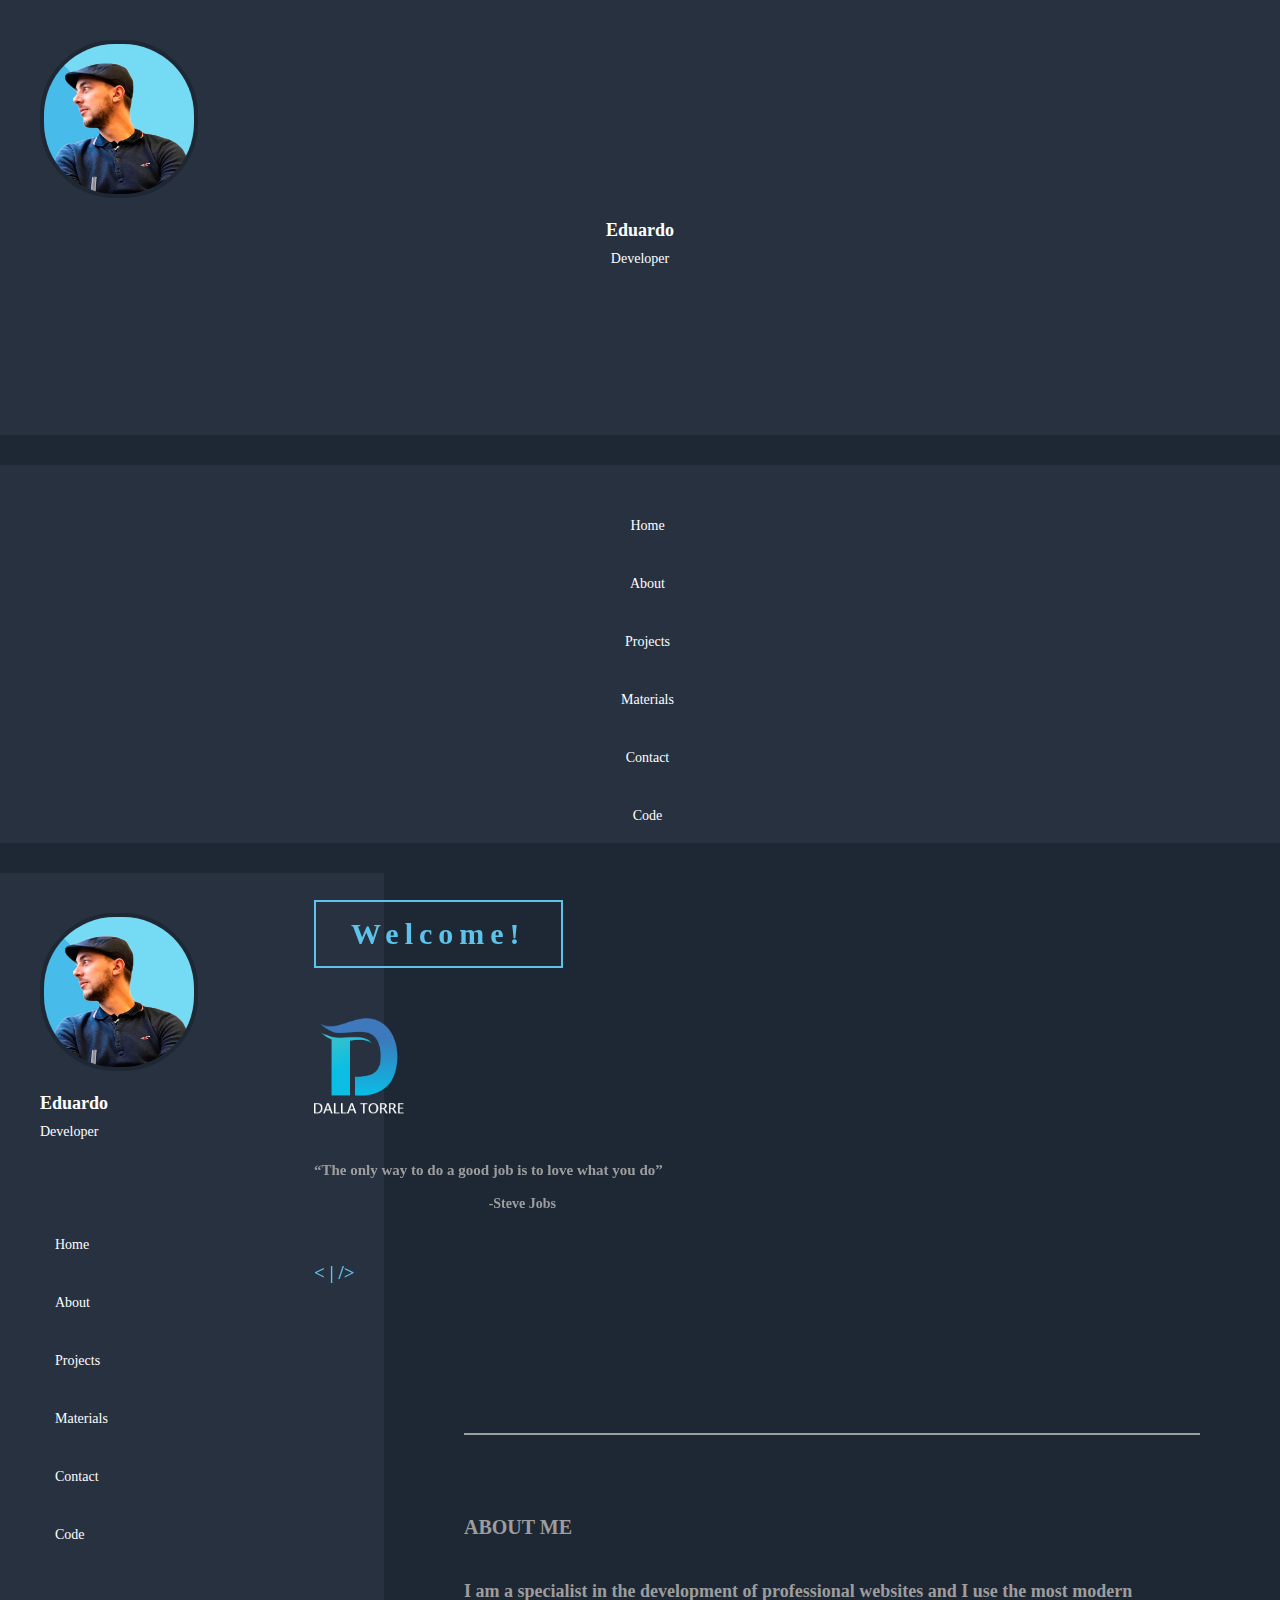
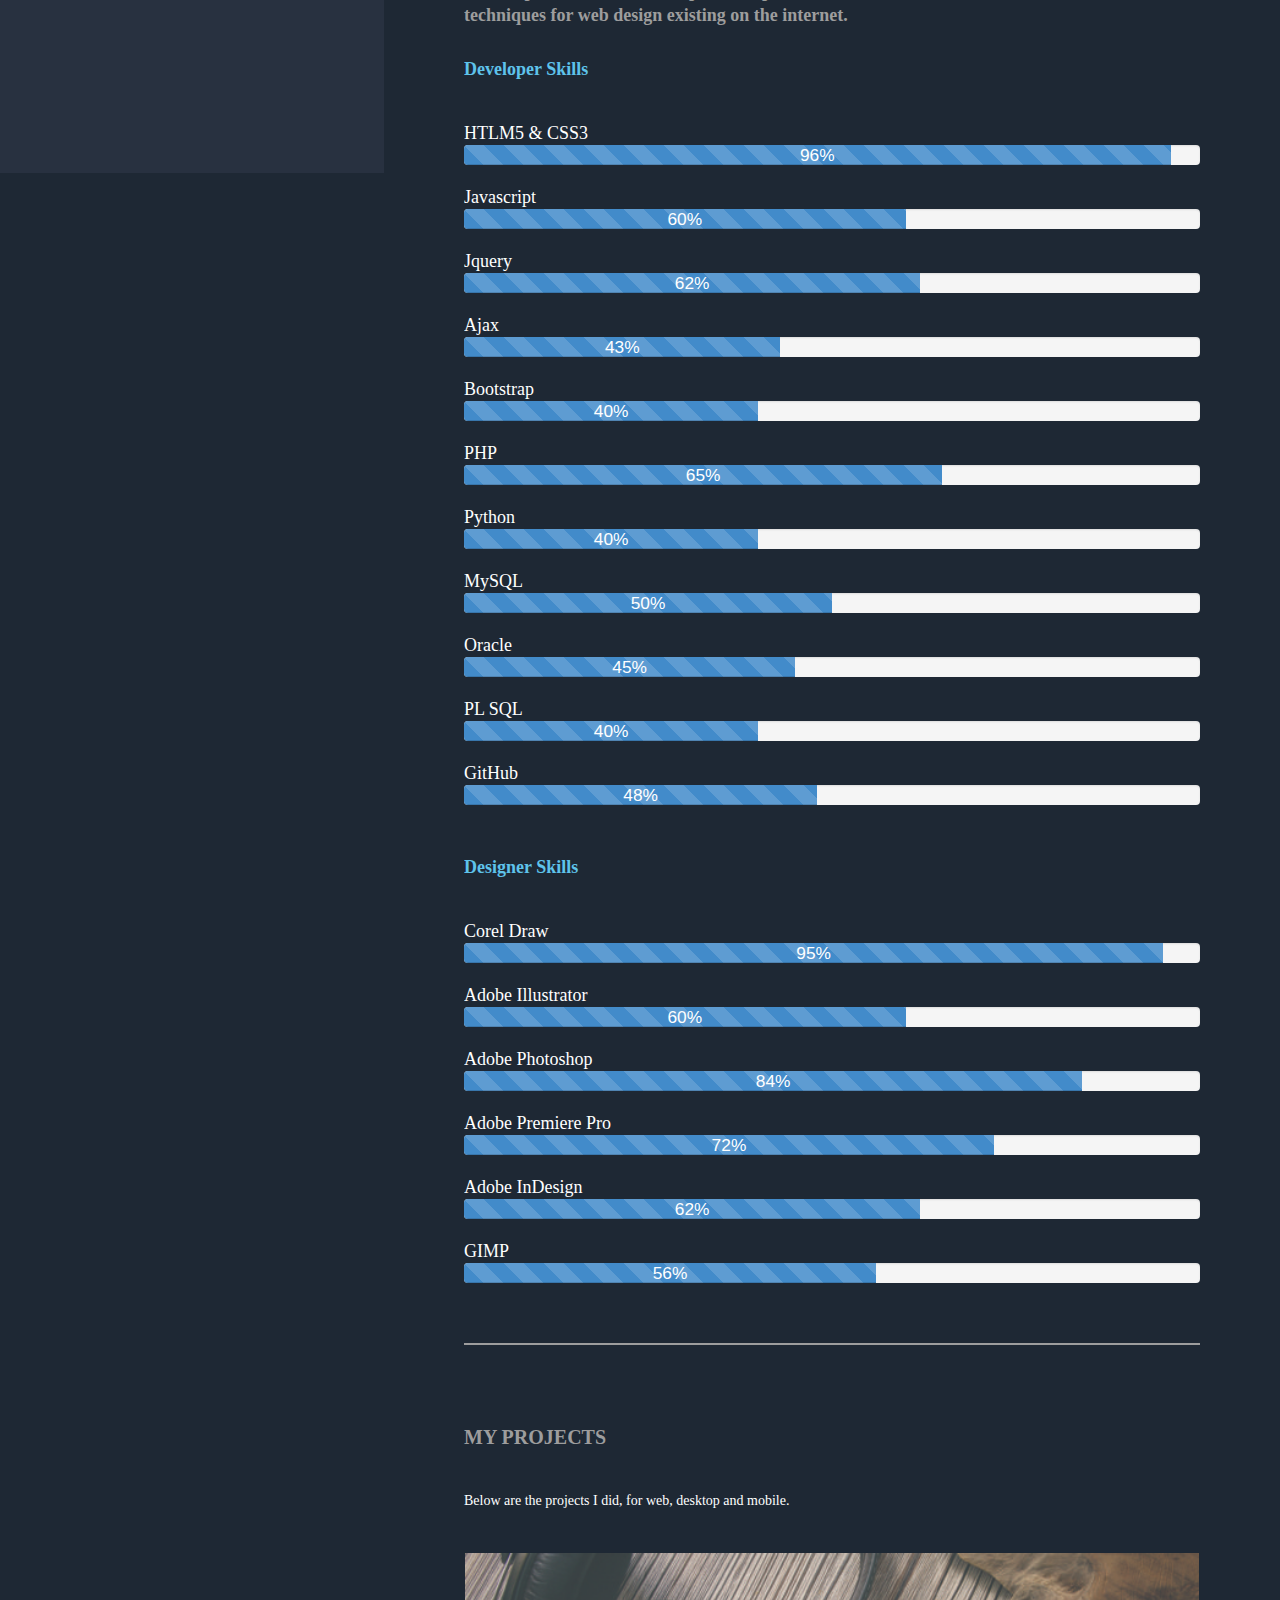
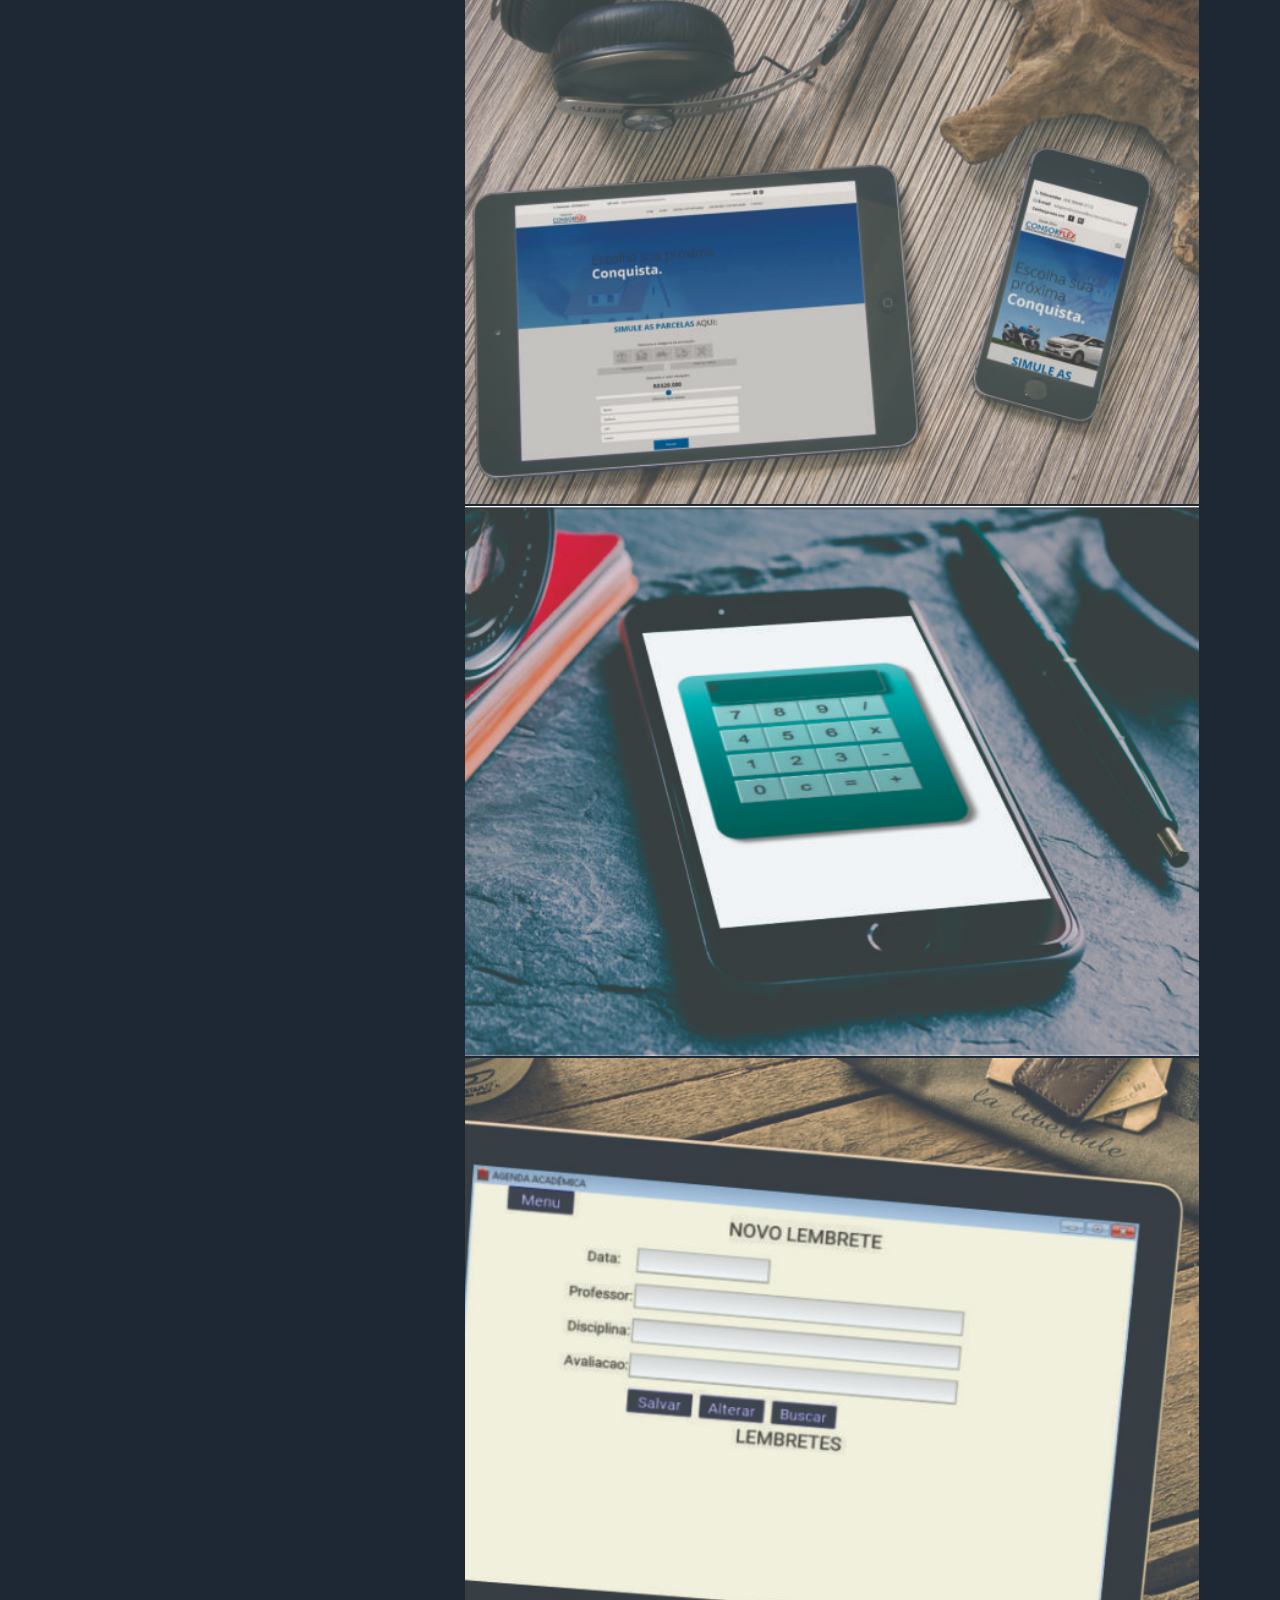
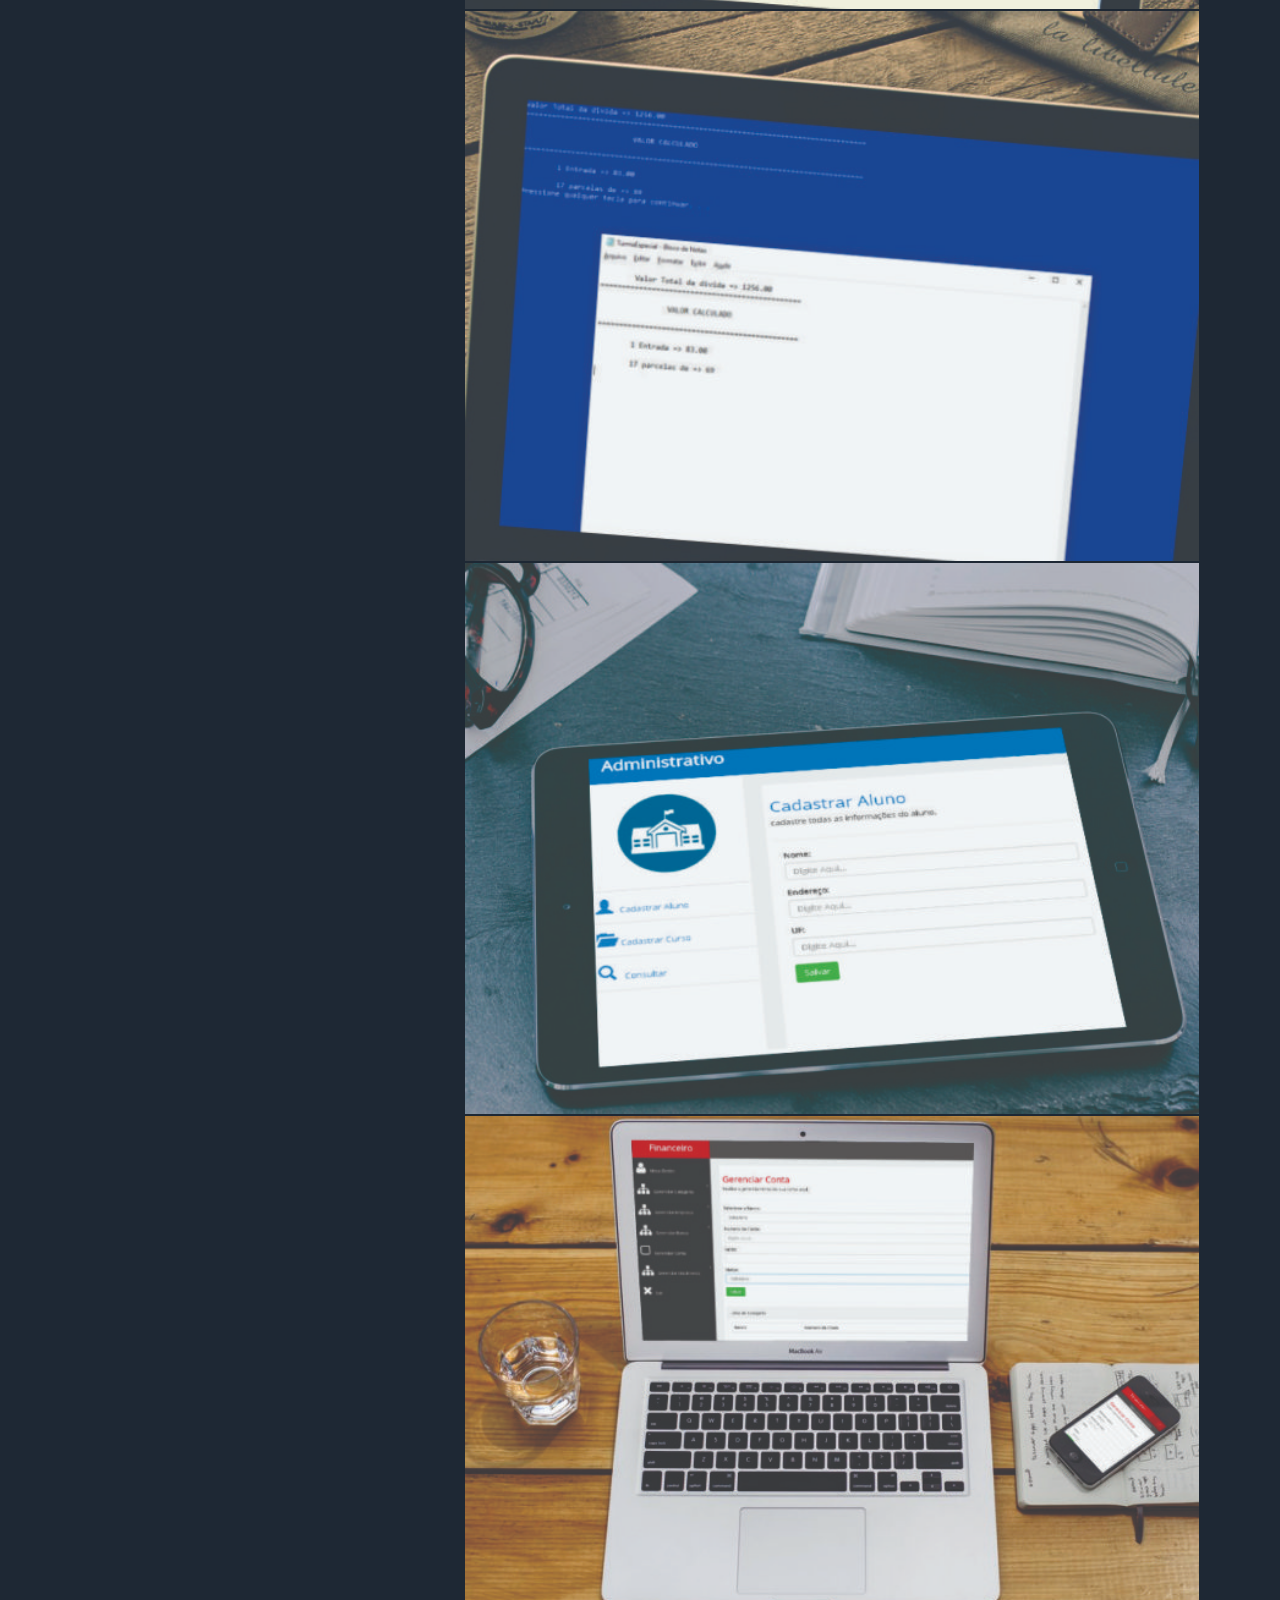
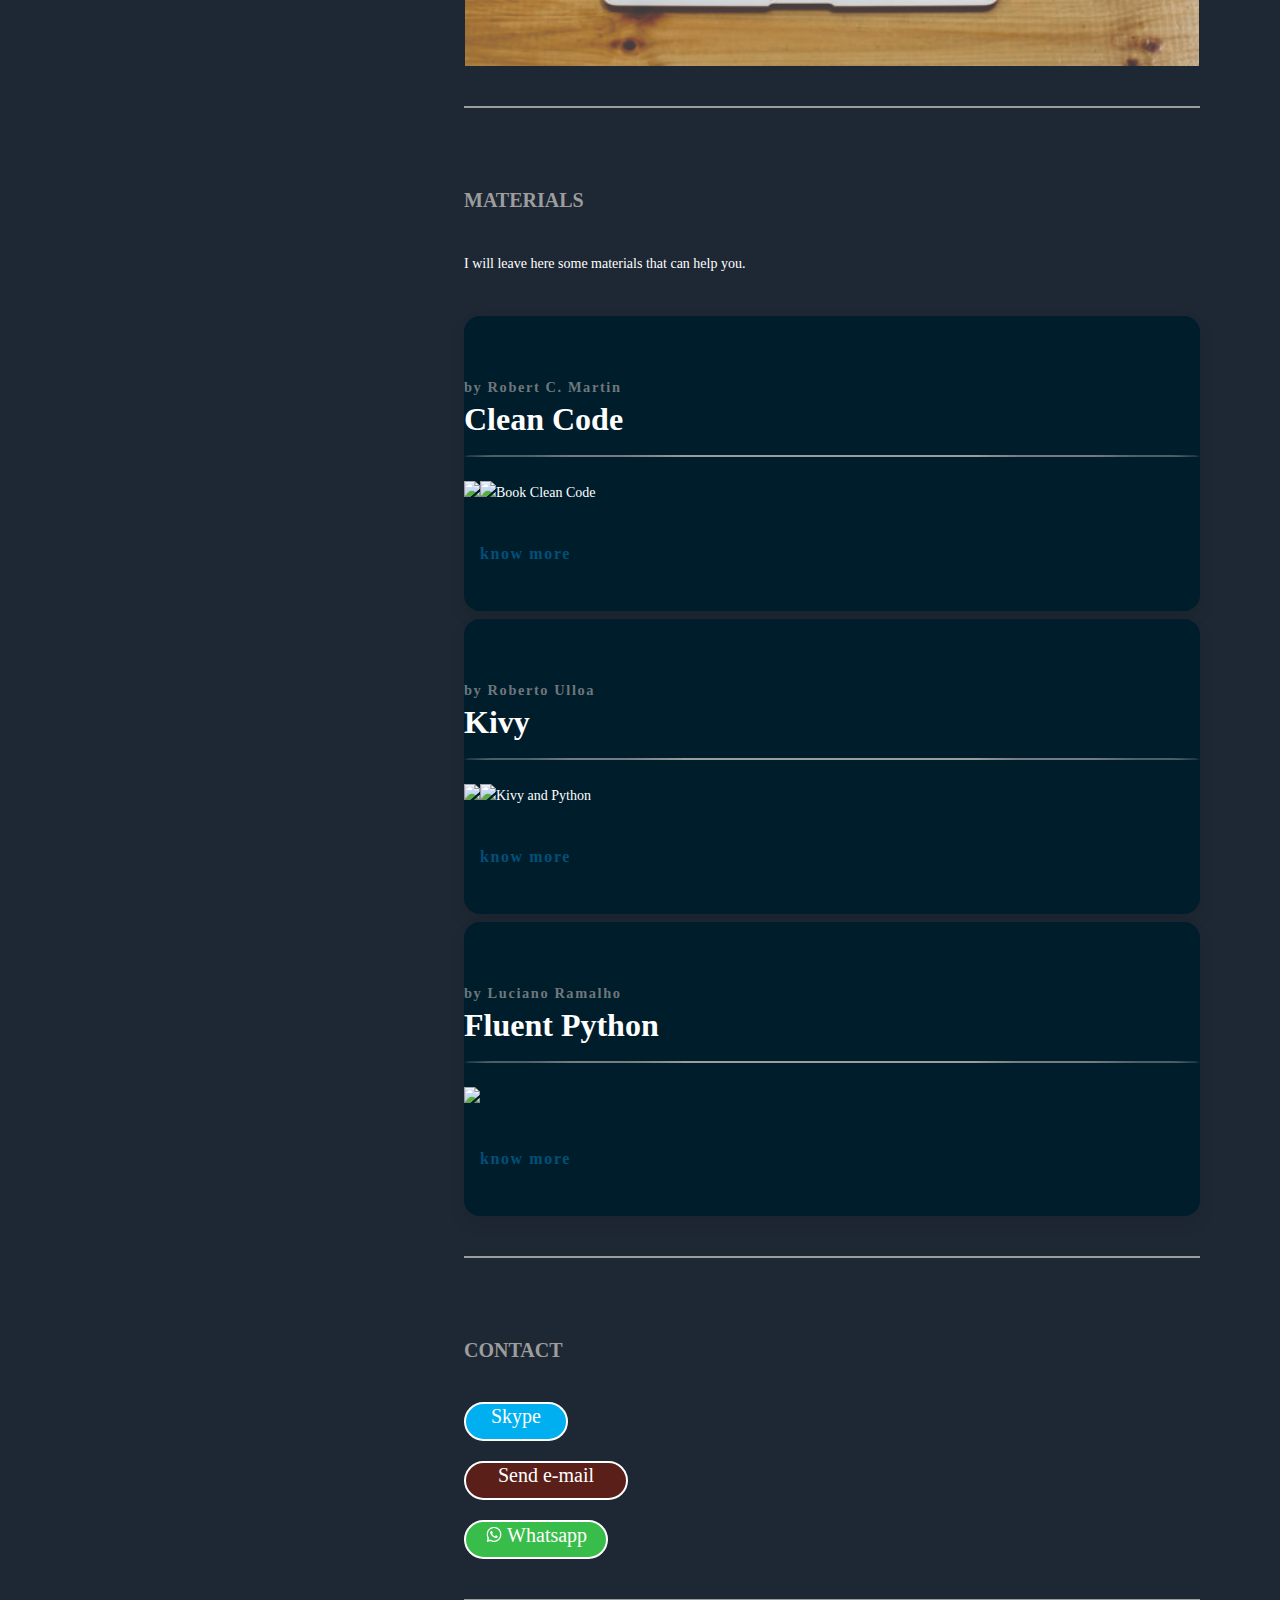
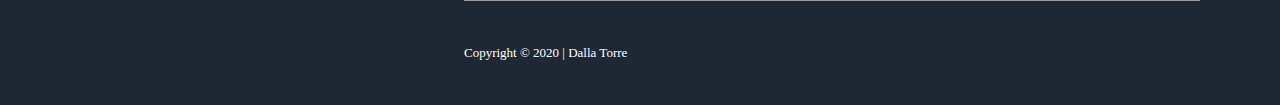
==== index.html @ 55cc5c8b "update" ====
<!DOCTYPE html><!--[if lt IE 7]> <html class="no-js lt-ie9 lt-ie8 lt-ie7"> <![endif]--><!--[if IE 7]> <html class="no-js lt-ie9 lt-ie8"> <![endif]--><!--[if IE 8]> <html class="no-js lt-ie9"> <![endif]--><!--[if gt IE 8]><!--><html class="no-js"><!--<![endif]--><head> <meta charset="utf-8"> <meta http-equiv="X-UA-Compatible" content="IE=edge"> <title>Dalla Torre</title> <link rel="shortcut icon" href="img/favicon.png"> <!-- IOS SUPPORT --> <link rel="apple-touch-icon" sizes="180x180" href="img/favicon.png"> <meta name="apple-mobile-web-app-status-bar" content="#ffffff"> <link rel="manifest" href="/manifest.json"> <meta name="description" content=""> <meta name="viewport" content="width=device-width, initial-scale=1"> <link rel="stylesheet" href="css/normalize.css"> <link rel="stylesheet" href="css/font-awesome.css"> <link rel="stylesheet" href="css/bootstrap.min.css"> <link rel="stylesheet" href="css/body-style.css"> <link rel="stylesheet" href="css/books.css"> <script src="js/vendor/modernizr-2.6.2.min.js"></script> <!-- Start Global site tag (gtag.js) - Google Analytics --> <script async src="https://www.googletagmanager.com/gtag/js?id=UA-165823340-1"></script> <script> window.dataLayer = window.dataLayer || []; function gtag() { dataLayer.push(arguments); } gtag('js', new Date()); gtag('config', 'UA-165823340-1'); </script> <!-- End- Google Analytics --> <!-- Load Facebook SDK for JavaScript --> <div id="fb-root"></div> <script> window.fbAsyncInit = function () { FB.init({ xfbml: true, version: 'v6.0' }); }; (function (d, s, id) { var js, fjs = d.getElementsByTagName(s)[0]; if (d.getElementById(id)) return; js = d.createElement(s); js.id = id; js.src = 'https://connect.facebook.net/en_GB/sdk/xfbml.customerchat.js'; fjs.parentNode.insertBefore(js, fjs); }(document, 'script', 'facebook-jssdk'));</script> <!-- Your customer chat code --></head><body> <div class="responsive-header visible-xs visible-sm"> <div class="container"> <div class="row"> <div class="col-md-12"> <div class="top-section"> <div class="profile-image"> <img src="img/profile.jpg" alt="Eduardo Dalla Torre"> </div> <div class="profile-content"> <h3 class="profile-title">Eduardo</h3> <p class="profile-description">Developer</p> <!-- START FACEBOOK LIKE MOBILE --> <div id="fb-root"></div> <script async defer crossorigin="anonymous" src="https://connect.facebook.net/en_GB/sdk.js#xfbml=1&version=v6.0"></script> <div class="fb-like" data-href="https://eduardodallatorre.github.io/" data-width="" data-layout="button" data-action="like" data-size="small" data-share="true"></div> <!-- END FACEBOOK LIKE MOBILE --> </div> </div> <!-- START-ICONS --> <div class="social-icons"> <ul> <li><a href="https://www.instagram.com/eduardodallatorre.io" target="_blank"><i class="fa fa-instagram"></i></a></li> <li><a href="https://www.youtube.com/c/DallaTorre?sub_confirmation=1" target="_blank"><i class="fa fa-youtube"></i></a></li> <li><a href="https://github.com/eduardodallatorre" target="_blank"><i class="fa fa-github"></i></a></li> <li><a href="http://pph.me/dallatorre.io" target="_blank"><i class="fa fa-rocket"></i></a> </li> <li><a href="https://codepen.io/eduardodallatorre" target="_blank"><i class="fa fa-codepen"></i></a></li> </ul> </div> <!-- END-ICONS --> </div> </div> <a href="#" class="toggle-menu"><i class="fa fa-bars"></i></a> <div class="main-navigation responsive-menu"> <ul class="navigation"> <li><a href="#top"><i class="fa fa-home"></i>Home</a></li> <li><a href="#about"><i class="fa fa-user"></i>About</a></li> <li><a href="#projects"><i class="fa fa-paperclip"></i>Projects</a></li> <li><a href="#materials"><i class="fa fa-book"></i>Materials</a></li> <li><a href="#contact"><i class="fa fa-phone"></i>Contact</a></li> </ul> <ul> <li><a href="code.html"><i class="fa fa-terminal"></i>Code</a></li> </ul> </div> </div> </div> <!-- START SIDEBAR --> <div class="sidebar-menu hidden-xs hidden-sm"> <div class="top-section"> <div class="profile-image"> <img src="img/profile.jpg" alt="Eduardo Dalla Torre"> </div> <h3 class="profile-title">Eduardo</h3> <p class="profile-description">Developer</p> <!-- START FACEBOOK LIKE --> <div id="fb-root"></div> <script async defer crossorigin="anonymous" src="https://connect.facebook.net/en_GB/sdk.js#xfbml=1&version=v6.0"></script> <div class="fb-like" data-href="https://eduardodallatorre.github.io/" data-width="" data-layout="button" data-action="like" data-size="small" data-share="true"></div> <!-- END FACEBOOK LIKE --> </div> <!-- START MAIN.NAVIGATION --> <div class="main-navigation"> <ul class="navigation"> <li><a href="#top"><i class="fa fa-home"></i>Home</a></li> <li><a href="#about"><i class="fa fa-pencil"></i>About</a></li> <li><a href="#projects"><i class="fa fa-paperclip"></i>Projects</a></li> <li><a href="#materials"><i class="fa fa-book"></i>Materials</a></li> <li><a href="#contact"><i class="fa fa-phone"></i>Contact</a></li> </ul> <ul> <li><a href="code.html"><i class="fa fa-terminal"></i>Code</a></li> </ul> </div> <!-- END MAIN.NAVIGATION --> <!-- START SOCIAL-ICONS --> <div class="social-icons"> <ul> <li><a href="https://www.instagram.com/eduardodallatorre.io" target="_blank"><i class="fa fa-instagram"></i></a></li> <li><a href="https://fb.me/dallatorre.io" target="_blank"><i class="fa fa-facebook"></i></a></li> <li><a href="https://www.youtube.com/c/DallaTorre?sub_confirmation=1" target="_blank"><i class="fa fa-youtube"></i></a></li> <li><a href="https://github.com/eduardodallatorre" target="_blank"><i class="fa fa-github"></i></a></li> <li><a href="http://pph.me/dallatorre.io" target="_blank"><i class="fa fa-rocket"></i></a></li> <li><a href="https://codepen.io/eduardodallatorre" target="_blank"><i class="fa fa-codepen"></i></a> </li> </ul> </div> <!-- END SOCIAL-ICONS --> </div> <!-- START SLIDE MENU --> <div class="banner-bg" id="top"> <div class="banner-overlay"> <div class="welcome-text"> <div class="content-wrapper"> <h1>Welcome!</h1> <h2> <img src="img/logo.png" alt="logo" width="90px"></h2> <h3>“The only way to do a good job is to love what you do”</h3> <h6>-Steve Jobs<h6> <h5> <div class="content"> <span class="logo-tag">&lt;</span> <span id="tag-content"></span> <span class="text-cursor">|</span> <span class="logo-tag">/&gt;</span> </div> </h5> </div> </div> </div> </div> <!-- END SLIDE MENU --> <!-- MAIN CONTENT --> <div class="main-content"> <div class="fluid-container"> <div class="content-wrapper"> <hr> <!-- START ABOUT --> <div class="page-section" id="about"> <div class="row"> <div class="col-md-12"> <h4 class="widget-title">About me</h4> <div class="about-image"> <h4> <p>I am a specialist in the development of professional websites and I use the most modern techniques for web design existing on the internet.</p> </h4> <!-- <img src="img/8.jpg" alt="about me">--> <div class="col-md-6 col-xs-11 wow fadeInRight animated" data-wow-delay="0.9s" style="visibility: visible; animation-delay: 0.9s; animation-name: fadeInRight;"> <h2 class="widget-title">Developer Skills</h2> <span>HTLM5 &amp; CSS3 </span> <div class="progress progress-striped active"> <div class="progress-bar progress-bar-primary" role="progressbar" aria-valuenow="60" aria-valuemin="0" aria-valuemax="100" style="width: 96%;"><small>96%</small></div> </div> <span>Javascript </span> <div class="progress progress-striped active"> <div class="progress-bar progress-bar-primary" role="progressbar" aria-valuenow="60" aria-valuemin="0" aria-valuemax="100" style="width: 60%;"><small>60%</small></div> </div> <span>Jquery </span> <div class="progress progress-striped active"> <div class="progress-bar progress-bar-primary" role="progressbar" aria-valuenow="60" aria-valuemin="0" aria-valuemax="100" style="width: 62%;"><small>62%</small></div> </div> <span>Ajax </span> <div class="progress progress-striped active"> <div class="progress-bar progress-bar-primary" role="progressbar" aria-valuenow="60" aria-valuemin="0" aria-valuemax="100" style="width: 43%;"><small>43%</small></div> </div> <span>Bootstrap </span> <div class="progress progress-striped active"> <div class="progress-bar progress-bar-primary" role="progressbar" aria-valuenow="60" aria-valuemin="0" aria-valuemax="100" style="width: 40%;"><small>40%</small></div> </div> <span>PHP </span> <div class="progress progress-striped active"> <div class="progress-bar progress-bar-primary" role="progressbar" aria-valuenow="60" aria-valuemin="0" aria-valuemax="100" style="width: 65%;"><small>65%</small></div> </div> <span>Python </span> <div class="progress progress-striped active"> <div class="progress-bar progress-bar-primary" role="progressbar" aria-valuenow="60" aria-valuemin="0" aria-valuemax="100" style="width: 40%;"><small>40%</small></div> </div> <span>MySQL </span> <div class="progress progress-striped active"> <div class="progress-bar progress-bar-primary" role="progressbar" aria-valuenow="60" aria-valuemin="0" aria-valuemax="100" style="width: 50%;"><small>50%</small></div> </div> <span>Oracle </span> <div class="progress progress-striped active"> <div class="progress-bar progress-bar-primary" role="progressbar" aria-valuenow="60" aria-valuemin="0" aria-valuemax="100" style="width: 45%;"><small>45%</small></div> </div> <span>PL SQL </span> <div class="progress progress-striped active"> <div class="progress-bar progress-bar-primary" role="progressbar" aria-valuenow="60" aria-valuemin="0" aria-valuemax="100" style="width: 40%;"><small>40%</small></div> </div> <span>GitHub </span> <div class="progress progress-striped active"> <div class="progress-bar progress-bar-primary" role="progressbar" aria-valuenow="60" aria-valuemin="0" aria-valuemax="100" style="width: 48%;"><small>48%</small></div> </div> </div> <div class="col-md-6 col-xs-11 wow fadeInRight animated" data-wow-delay="0.9s" style="visibility: visible; animation-delay: 0.9s; animation-name: fadeInRight;"> <h2 class="widget-title">Designer Skills</h2> <span>Corel Draw </span> <div class="progress progress-striped active"> <div class="progress-bar progress-bar-primary" role="progressbar" aria-valuenow="80" aria-valuemin="0" aria-valuemax="100" style="width: 95%;"><small>95%</small></div> </div> <span>Adobe Illustrator </span> <div class="progress progress-striped active"> <div class="progress-bar progress-bar-primary" role="progressbar" aria-valuenow="80" aria-valuemin="0" aria-valuemax="100" style="width: 60%;"><small>60%</small></div> </div> <span>Adobe Photoshop </span> <div class="progress progress-striped active"> <div class="progress-bar progress-bar-primary" role="progressbar" aria-valuenow="80" aria-valuemin="0" aria-valuemax="100" style="width: 84%;"><small>84%</small></div> </div> <span>Adobe Premiere Pro </span> <div class="progress progress-striped active"> <div class="progress-bar progress-bar-primary" role="progressbar" aria-valuenow="80" aria-valuemin="0" aria-valuemax="100" style="width: 72%;"><small>72%</small></div> </div> <span>Adobe InDesign </span> <div class="progress progress-striped active"> <div class="progress-bar progress-bar-primary" role="progressbar" aria-valuenow="80" aria-valuemin="0" aria-valuemax="100" style="width: 62%;"><small>62%</small></div> </div> <span>GIMP </span> <div class="progress progress-striped active"> <div class="progress-bar progress-bar-primary" role="progressbar" aria-valuenow="80" aria-valuemin="0" aria-valuemax="100" style="width: 56%;"><small>56%</small></div> </div> </div> </div> <hr> </div> </div> <!-- END ABOUT --> </div> <!-- START PROJECTS --> <div class="page-section" id="projects"> <div class="row"> <div class="col-md-12"> <h4 class="widget-title">MY PROJECTS</h4> <p>Below are the projects I did, for web, desktop and mobile.</p> </div> </div> <div class="row projects-holder"> <div class="col-md-4 col-sm-6"> <div class="project-item"> <img src="img/1.jpg" alt="consorflex consorcios"> <div class="project-hover"> <div class="inside"> <h5><a href="http://www.consorflexconsorcios.com.br/index.php">Consorflex Consórcios</a></h5> <p> A Consorflex Consórcios is a partner company of the Embracon National Consortium, which is among the largest administrators in the country according to the Central Bank ranking.</p> </div> </div> </div> </div> <div class="col-md-4 col-sm-6"> <div class="project-item"> <img src="img/2.jpg" alt="Javascript Calculator"> <div class="project-hover"> <div class="inside"> <h5><a href="https://github.com/eduardodallatorre/WDEV-calculadora">Calculator</a> </h5> <p>Project carried out in college, with the objective of learning more about the Document Object Model (DOM) and the javascript language.</p> </div> </div> </div> </div> <div class="col-md-4 col-sm-6"> <div class="project-item"> <img src="img/3.jpg" alt=""> <div class="project-hover"> <div class="inside"> <h5><a href="https://github.com/eduardodallatorre/agenda_academica">Schedule Academic </a></h5> <p>Project using python with the kivy framework in order to learn more about object-oriented python and using data access object (DAO).</p> </div> </div> </div> </div> <div class="col-md-4 col-sm-6"> <div class="project-item"> <img src="img/4.jpg" alt=""> <div class="project-hover"> <div class="inside"> <h5><a href="https://github.com/eduardodallatorre/turmaEspecial">Special Class</a></h5> <p>Calculator made using the C language in order to meet a professional.</p> </div> </div> </div> </div> <div class="col-md-4 col-sm-6"> <div class="project-item"> <img src="img/5.jpg" alt=""> <div class="project-hover"> <div class="inside"> <h5><a href="https://github.com/eduardodallatorre/cadastro_aluno">Student Registration</a></h5> <p>Project carried out in college to learn more about object orientation with PHP and MySQLi.</p> </div> </div> </div> </div> <div class="col-md-4 col-sm-6"> <div class="project-item"> <img src="img/6.jpg" alt=""> <div class="project-hover"> <div class="inside"> <h5><a href="https://drive.google.com/file/d/1efkGdwaIUTgU19MVGzFUNPQSvGVs7kDV/view?usp=sharing">Personal Finance</a></h5> <p>Project developed at WMBarros school, using MVC without framework, html, css, javascript, jquery, oop, PHP and the database was MYSQL.</p> </div> </div> </div> </div> </div> </div> <!-- END PROJECTS --> <hr> <!-- START MATERIALS --> <div class="page-section" id="materials"> <div class="row"> <div class="col-md-12"> <h4 class="widget-title">MATERIALS</h4> <p>I will leave here some materials that can help you.</p> </div> </div> <div class="row projects-holder"> <section class="pricing"> <div class="container"> <div class="row"> <!-- BOOK ONE --> <div class="col-lg-4"> <div class="card mb-5 mb-lg-0"> <div class="card-body"> <h5 class="head-book card-title text-muted text-center">by Robert C. Martin</h5> <h6 class="card-price text-center">Clean Code</h6> <hr> <!-- START AMAZON --> <div class="text-center"> <img src="//ws-eu.amazon-adsystem.com/widgets/q?_encoding=UTF8&ASIN=B001GSTOAM&Format=_SL250_&ID=AsinImage&MarketPlace=GB&ServiceVersion=20070822&WS=1&tag=dallatorre-21"><img src="https://ir-uk.amazon-adsystem.com/e/ir?t=dallatorre-21&l=li3&o=2&a=B001GSTOAM" width="1" height="1" alt="Book Clean Code" style="border:none !important; margin:0px !important;" /> </div> <div class="container-fluid btn-book"> <div class="col-sm-12 text-center"> <a href="https://www.amazon.co.uk/Clean-Code-Handbook-Software-Craftsmanship-ebook/dp/B001GSTOAM/ref=as_li_ss_il?dchild=1&keywords=Clean+Code&qid=1587548674&s=books&sr=1-1&linkCode=li3&tag=dallatorre-21&linkId=4cb348ed5e77019da0742cf768a28a6b" target="_blank" class="btn btn-primary">know more</a> </div> </div> <!-- END AMAZON --> </div> </div> </div> <!-- END BOOK ONE --> <!-- START BOOK TWO --> <div class="col-lg-4"> <div class="card mb-5 mb-lg-0"> <div class="card-body"> <h5 class="head-book card-title text-muted text-center">by Roberto Ulloa </h5> <h6 class="card-price text-center">Kivy</h6> <hr> <!-- START AMAZON --> <div class="text-center"> <img src="//ws-eu.amazon-adsystem.com/widgets/q?_encoding=UTF8&ASIN=B00FF8OKPS&Format=_SL250_&ID=AsinImage&MarketPlace=GB&ServiceVersion=20070822&WS=1&tag=dallatorre-21"><img src="https://ir-uk.amazon-adsystem.com/e/ir?t=dallatorre-21&l=li3&o=2&a=B00FF8OKPS" width="1" height="1" alt="Kivy and Python" style="border:none !important; margin:0px !important;" /> </div> <div class="container-fluid btn-book"> <div class="col-sm-12 text-center"> <a href="https://www.amazon.co.uk/Kivy-Interactive-Applications-Roberto-Ulloa-ebook/dp/B00FF8OKPS/ref=as_li_ss_il?dchild=1&keywords=python+kivy&qid=1587548475&s=books&sr=1-6&linkCode=li3&tag=dallatorre-21&linkId=3b224f5732c68ddcdbcf58d95717e78f" target="_blank" class="btn btn-primary">know more</a> </div> </div> <!-- END AMAZON --> </div> </div> </div> <!-- END BOOK TWO --> <!-- START BOOK THREE --> <div class="col-lg-4"> <div class="card mb-5 mb-lg-0"> <div class="card-body"> <h5 class="head-book card-title text-muted text-center">by Luciano Ramalho</h5> <h6 class="card-price text-center">Fluent Python</h6> <hr> <!-- START AMAZON --> <div class="text-center"> <img src="//ws-eu.amazon-adsystem.com/widgets/q?_encoding=UTF8&ASIN=1491946008&Format=_SL250_&ID=AsinImage&MarketPlace=GB&ServiceVersion=20070822&WS=1&tag=dallatorre-21"><img src="https://ir-uk.amazon-adsystem.com/e/ir?t=dallatorre-21&l=li3&o=2&a=1491946008" width="1" height="1" alt="" style="border:none !important; margin:0px !important;" /> </div> <div class="container-fluid btn-book"> <div class="col-sm-12 text-center"> <a href="https://www.amazon.co.uk/gp/product/1491946008/ref=as_li_ss_il?ie=UTF8&linkCode=li3&tag=dallatorre-21&linkId=3e597873adc8fe49527358c26fda866b" target="_blank" class="btn btn-primary">know more</a> </div> </div> <!-- END AMAZON --> </div> </div> </div> <!-- END BOOK THREE --> </div> </div> </section> </div> </div> <!-- END MATERIALS --> <hr> <!-- START CONTACT --> <div class="page-section" id="contact"> <div class="row"> <div class="col-md-12"> <h4 class="widget-title">CONTACT</h4> <p></p> </div> </div> <div> <ul> <li class="skype"><a href="skype:eduardo.dallatorre.snows?call"><i class="fa fa-skype"></i> Skype</a></li> <li class="e_email"><a class="bt-email" target="_blank" href="mailto:eduardodallatorre.io@gmail.com.br"><i class="fa fa-envelope-o"></i> Send e-mail</a></li> <li class="whatsapp-icon"> <a target="_blank" href="https://wa.me/447549781396"><img height="20" src="img/whatsapp.png" alt="Whatsapp"> Whatsapp</a> </li> </ul> </div> <!-- start contact-form --> <!--<form action="#" method="post" class="contact-form"> <fieldset class="col-md-4 col-sm-6"> <input type="text" id="your-name" placeholder="Name..."> </fieldset> <fieldset class="col-md-4 col-sm-6"> <input type="email" id="email" placeholder="Email..."> </fieldset> <fieldset class="col-md-4 col-sm-12"> <input type="text" id="your-subject" placeholder="Phone..."> </fieldset> <fieldset class="col-md-12 col-sm-12"> <textarea name="message" id="message" cols="30" rows="6" placeholder="Mensage..."></textarea> </fieldset> <fieldset class="col-md-12 col-sm-12"> <input type="submit" class="button big default" value="Send"> </fieldset> </form>--> <!-- end contact-form --> </div> <hr> <div class="row" id="footer"> <div class="col-md-12 text-center"> <p class="copyright-text">Copyright &copy; 2020 | Dalla Torre</p> </div> </div> </div> </div> </div> <!-- END CONTACT --> <!-- START FACEBOOK CHATBOX --> <div class="fb-customerchat" attribution=setup_tool page_id="470357086447822" theme_color="#20cef5"> </div> <!-- END FACEBOOK CHATBOX --> <script src="js/jquery.js"></script> <script src="js/typed.js"></script> <script src="js/custom.js"></script> <script src="js/min/plugins.min.js"></script> <script src="js/min/main.min.js"></script></body></html>
---- css/body-style.css ----
/*scrollbar*/

::-webkit-scrollbar {
  width: 5px;
  height: 5px;
  -webkit-border-radius: 10px;
}

::-webkit-scrollbar-track-piece {
  background-color: #1E2834;
  -webkit-border-radius: 0px;
}

::-webkit-scrollbar-thumb:vertical {
  height: 5px;
  background-color: #22ACFF;
  -webkit-border-radius: 3px;
}

::-webkit-scrollbar-thumb:horizontal {
  width: 5px;
  background-color: #22ACFF;
  -webkit-border-radius: 3px;
}

/*selection*/

::selection {
  background: #00236B;
  color: #22ACFF; 
}

::-moz-selection {
  background: #00236B;
  color: #22ACFF; 
}

.text-cursor {
  opacity: 1;
  animation: cursor-flash 1.6s infinite;
}

@keyframes cursor-flash {
    49% {opacity: 1;}
    50% {opacity: 0;}
    99% {opacity: 0;}
    100% {opacity: 1;}
}

@font-face {
  font-family: 'robotolight';
  src: url("../fonts/Roboto-Light-webfont.eot");
  src: url("../fonts/Roboto-Light-webfont.eot?#iefix") format("embedded-opentype"), url("../fonts/Roboto-Light-webfont.woff") format("woff"), url("../fonts/Roboto-Light-webfont.ttf") format("truetype"), url("../fonts/Roboto-Light-webfont.svg#robotolight") format("svg");
  font-weight: normal;
  font-style: normal;
}
@font-face {
  font-family: 'robotoregular';
  src: url("../fonts/Roboto-Regular-webfont.eot");
  src: url("../fonts/Roboto-Regular-webfont.eot?#iefix") format("embedded-opentype"), url("../fonts/Roboto-Regular-webfont.woff") format("woff"), url("../fonts/Roboto-Regular-webfont.ttf") format("truetype"), url("../fonts/Roboto-Regular-webfont.svg#robotoregular") format("svg");
  font-weight: normal;
  font-style: normal;
}
@font-face {
  font-family: 'robotobold';
  src: url("../fonts/Roboto-Bold-webfont.eot");
  src: url("../fonts/Roboto-Bold-webfont.eot?#iefix") format("embedded-opentype"), url("../fonts/Roboto-Bold-webfont.woff") format("woff"), url("../fonts/Roboto-Bold-webfont.ttf") format("truetype"), url("../fonts/Roboto-Bold-webfont.svg#robotobold") format("svg");
  font-weight: normal;
  font-style: normal;
}
/*---------------------------------------------------------
 1. Reset
-------------------------------------------------------- */
html, body, div, span, applet, object, iframe, h1, h2, h3, h4, h5, h6, p, blockquote, pre, a, abbr, acronym, address, big, cite, code, del, dfn, em, img, ins, kbd, q, s, samp, small, strike, strong, sub, sup, tt, var, b, u, i, center, dl, dt, dd, ol, ul, li, fieldset, form, label, legend, table, caption, tbody, tfoot, thead, tr, th, td, article, aside, canvas, details, embed, figure, figcaption, footer, header, hgroup, menu, nav, output, ruby, section, summary, time, mark, audio, video {
  margin: 0;
  padding: 0;
  border: 0;
  font-size: 100%;
  vertical-align: baseline;
}

/* progress-bar */

small{
  font-size: 13pt;
  font-style: normal;
  font-family: 'Lucida Sans', 'Lucida Sans Regular', 'Lucida Grande', 'Lucida Sans Unicode', Verdana, sans-serif;
  font-weight: 500;
}

@-webkit-keyframes progress-bar-stripes {
  from {
    background-position: 40px 0;
  }
  to {
    background-position: 0 0;
  }
}
@-o-keyframes progress-bar-stripes {
  from {
    background-position: 40px 0;
  }
  to {
    background-position: 0 0;
  }
}
@keyframes progress-bar-stripes {
  from {
    background-position: 40px 0;
  }
  to {
    background-position: 0 0;
  }
}
.progress {
  height: 20px;
  margin-bottom: 20px;
  overflow: hidden;
  background-color: #f5f5f5;
  border-radius: 4px;
  -webkit-box-shadow: inset 0 1px 2px rgba(0, 0, 0, .1);
          box-shadow: inset 0 1px 2px rgba(0, 0, 0, .1);
}
.progress-bar {
  float: left;
  width: 0;
  height: 100%;
  font-size: 12px;
  line-height: 20px;
  color: #fff;
  text-align: center;
  background-color: #428bca;
  -webkit-box-shadow: inset 0 -1px 0 rgba(0, 0, 0, .15);
          box-shadow: inset 0 -1px 0 rgba(0, 0, 0, .15);
  -webkit-transition: width .6s ease;
       -o-transition: width .6s ease;
          transition: width .6s ease;
}
.progress-striped .progress-bar,
.progress-bar-striped {
  background-image: -webkit-linear-gradient(45deg, rgba(255, 255, 255, .15) 25%, transparent 25%, transparent 50%, rgba(255, 255, 255, .15) 50%, rgba(255, 255, 255, .15) 75%, transparent 75%, transparent);
  background-image:      -o-linear-gradient(45deg, rgba(255, 255, 255, .15) 25%, transparent 25%, transparent 50%, rgba(255, 255, 255, .15) 50%, rgba(255, 255, 255, .15) 75%, transparent 75%, transparent);
  background-image:         linear-gradient(45deg, rgba(255, 255, 255, .15) 25%, transparent 25%, transparent 50%, rgba(255, 255, 255, .15) 50%, rgba(255, 255, 255, .15) 75%, transparent 75%, transparent);
  -webkit-background-size: 40px 40px;
          background-size: 40px 40px;
}
.progress.active .progress-bar,
.progress-bar.active {
  -webkit-animation: progress-bar-stripes 2s linear infinite;
       -o-animation: progress-bar-stripes 2s linear infinite;
          animation: progress-bar-stripes 2s linear infinite;
}
.progress-bar-success {
  background-color: #5cb85c;
}
.progress-striped .progress-bar-success {
  background-image: -webkit-linear-gradient(45deg, rgba(255, 255, 255, .15) 25%, transparent 25%, transparent 50%, rgba(255, 255, 255, .15) 50%, rgba(255, 255, 255, .15) 75%, transparent 75%, transparent);
  background-image:      -o-linear-gradient(45deg, rgba(255, 255, 255, .15) 25%, transparent 25%, transparent 50%, rgba(255, 255, 255, .15) 50%, rgba(255, 255, 255, .15) 75%, transparent 75%, transparent);
  background-image:         linear-gradient(45deg, rgba(255, 255, 255, .15) 25%, transparent 25%, transparent 50%, rgba(255, 255, 255, .15) 50%, rgba(255, 255, 255, .15) 75%, transparent 75%, transparent);
}
.progress-bar-info {
  background-color: #5bc0de;
}
.progress-striped .progress-bar-info {
  background-image: -webkit-linear-gradient(45deg, rgba(255, 255, 255, .15) 25%, transparent 25%, transparent 50%, rgba(255, 255, 255, .15) 50%, rgba(255, 255, 255, .15) 75%, transparent 75%, transparent);
  background-image:      -o-linear-gradient(45deg, rgba(255, 255, 255, .15) 25%, transparent 25%, transparent 50%, rgba(255, 255, 255, .15) 50%, rgba(255, 255, 255, .15) 75%, transparent 75%, transparent);
  background-image:         linear-gradient(45deg, rgba(255, 255, 255, .15) 25%, transparent 25%, transparent 50%, rgba(255, 255, 255, .15) 50%, rgba(255, 255, 255, .15) 75%, transparent 75%, transparent);
}
.progress-bar-warning {
  background-color: #f0ad4e;
}
.progress-striped .progress-bar-warning {
  background-image: -webkit-linear-gradient(45deg, rgba(255, 255, 255, .15) 25%, transparent 25%, transparent 50%, rgba(255, 255, 255, .15) 50%, rgba(255, 255, 255, .15) 75%, transparent 75%, transparent);
  background-image:      -o-linear-gradient(45deg, rgba(255, 255, 255, .15) 25%, transparent 25%, transparent 50%, rgba(255, 255, 255, .15) 50%, rgba(255, 255, 255, .15) 75%, transparent 75%, transparent);
  background-image:         linear-gradient(45deg, rgba(255, 255, 255, .15) 25%, transparent 25%, transparent 50%, rgba(255, 255, 255, .15) 50%, rgba(255, 255, 255, .15) 75%, transparent 75%, transparent);
}
.progress-bar-danger {
  background-color: #d9534f;
}
.progress-striped .progress-bar-danger {
  background-image: -webkit-linear-gradient(45deg, rgba(255, 255, 255, .15) 25%, transparent 25%, transparent 50%, rgba(255, 255, 255, .15) 50%, rgba(255, 255, 255, .15) 75%, transparent 75%, transparent);
  background-image:      -o-linear-gradient(45deg, rgba(255, 255, 255, .15) 25%, transparent 25%, transparent 50%, rgba(255, 255, 255, .15) 50%, rgba(255, 255, 255, .15) 75%, transparent 75%, transparent);
  background-image:         linear-gradient(45deg, rgba(255, 255, 255, .15) 25%, transparent 25%, transparent 50%, rgba(255, 255, 255, .15) 50%, rgba(255, 255, 255, .15) 75%, transparent 75%, transparent);
}

.blue {
	color: #06C;
}

.green {
	color: #090;
}

main {
  display: block;
}

body {
  line-height: 1;
}

ol,
ul {
  list-style: none;
}

blockquote,
q {
  quotes: none;
}

blockquote:before,
blockquote:after {
  content: '';
  content: none;
}

table {
  border-collapse: collapse;
  border-spacing: 0;
}

html {
  font-size: 100%;
  -webkit-text-size-adjust: 100%;
  -ms-text-size-adjust: 100%;
}

a:focus {
  outline: none;
}

article,
aside,
details,
figcaption,
figure,
footer,
header,
hgroup,
nav,
section {
  display: block;
}

audio,
canvas,
video {
  display: inline-block;
  *display: inline;
  *zoom: 1;
}

audio:not([controls]) {
  display: none;
}

sub,
sup {
  line-height: 0;
  position: relative;
  vertical-align: baseline;
}

sup {
  top: -.5em;
}

sub {
  bottom: -.25em;
}

img {
  border: 0;
  -ms-interpolation-mode: bicubic;
}

button,
input,
select,
textarea {
  font-size: 100%;
  margin: 0;
  vertical-align: baseline;
  *vertical-align: middle;
}

button,
input {
  line-height: normal;
  *overflow: visible;
}

button::-moz-focus-inner,
input::-moz-focus-inner {
  border: 0;
  padding: 0;
}

button,
input[type="button"],
input[type="reset"],
input[type="submit"] {
  cursor: pointer;
  -webkit-appearance: button;
}

input[type="search"] {
  -webkit-appearance: textfield;
}

input[type="search"]:-webkit-search-decoration {
  -webkit-appearance: none;
}

textarea {
  overflow: auto;
  vertical-align: top;
}

/*---------------------------------------------------------
 2. Basic Style
-------------------------------------------------------- */
body {
  font-size: 14px;
  line-height: 24px;
  color: #ffffff;
  font-family: 'robotoregular';
  overflow-x: hidden;
  background-color: #1E2834;
}

a {
  color: #006699;
  -webkit-transition: all 150ms ease-in-out;
  -moz-transition: all 150ms ease-in-out;
  -ms-transition: all 150ms ease-in-out;
  -o-transition: all 150ms ease-in-out;
  transition: all 150ms ease-in-out;
  text-decoration: none !important;
}
a:hover {
  color: #9D9D9D;
}

h1, h2, h3, h4, h5 {
  color: #9D9D9D;
}

::-webkit-input-placeholder {
  color: #999999;
}

:-moz-placeholder {
  /* Firefox 18- */
  color: #999999;
}

::-moz-placeholder {
  /* Firefox 19+ */
  color: #999999;
}

:-ms-input-placeholder {
  color: #999999;
}

.main-content,
.banner-bg {
  float: right;
  width: 77%;
}
@media screen and (max-width: 1290px) {
  .main-content,
  .banner-bg {
    width: 70%;
  }
}
@media screen and (max-width: 992px) {
  .main-content,
  .banner-bg {
    width: 100%;
  }
}

.content-wrapper {
  padding: 0 80px;

}
@media screen and (max-width: 992px) {
  .content-wrapper {
    padding: 0 30px;
  }
}



h4.widget-title {
  font-size: 20px;
  font-family: 'robotobold';
  text-transform: uppercase;
  margin-bottom: 40px;
}

h2.widget-title {
  padding: 30px 0px 0px 0px;
  font-size: 18px;
  font-family: 'robotobold';
  margin-bottom: 40px;
  color: #5ec3eb;
}

hr {
  position: relative;
  outline: 0;
  border: 0;
  width: 100%;
  height: 2px;
  background: #9D9D9D;
  margin-top: 40px;
  margin-bottom: 0;
}

.page-section {
  padding-top: 80px;
}

/*---------------------------------------------------------
 3. Header
-------------------------------------------------------- */
.sidebar-menu {
  float: left;
  width: 23%;
  height: 100%;
  position: fixed;
  background: #283140;
  color: white;
  overflow-y: hidden;
}
@media screen and (max-width: 1290px) {
  .sidebar-menu {
    overflow-y: scroll;
    width: 30%;
  }
}

.top-section {
  padding: 40px;
}

.profile-image {
  width: 150px;
  height: 150px;
  border: 4px solid #1E2834;
  -webkit-border-radius: 75px;
  border-radius: 75px;
  overflow: hidden;
  margin-bottom: 20px;
}
.profile-image img {
  width: 100%;
}

h3.profile-title {
  margin-bottom: 5px;
  color: white;
  font-size: 18px;
  font-family: 'robotobold';
}

.main-navigation {
  margin: 30px 0;
}
.main-navigation li {
  display: block;
}
.main-navigation li a {
  padding: 15px 40px;
  display: block;
  color: white;
  font-size: 14px;
}
.main-navigation li a i {
  margin-right: 15px;
  font-size: 24px;
}
.main-navigation li a:hover {
  background: #1e283449;
}
.main-navigation li a.active {
  background: #1E2834;
}
.main-navigation li a.active:hover {
  background: #1E2834;
}

.social-icons {
  display: block;
  padding: 50px 40px;
}
.social-icons li {
  display: inline-block;
  margin-right: 20px;
}
.social-icons a {
  font-size: 28px;
  color: #ffffff;
}
.social-icons a:hover {
  color: #5ec3eb;
}

.social-contact {
  display: block;
  padding: 10px 0px;
}
.social-contact li {
  display: inline-block;
  margin-right: 20px;
}
.social-contact a {
  font-size: 28px;
  color: #ffffff;
}
.social-contact a:hover {
  color: #5ec3eb;
}

.skype{
  text-align: center;	
  font-size: 20px;
  width: 100px;
  height: 35px;
  color: #ffffff;
  background-color: #00AFF0;
  border: 2px solid;
  -webkit-border-radius: 80px;
  border-radius: 80px;
  overflow: hidden;
  margin-bottom: 20px;
}
.skype a{
	color: #ffffff;
}

.e_email{
  text-align: center;	
  font-size: 20px;
  width: 160px;
  height: 35px;
  color: #ffffff;
  background-color: #5A1F19;
  border: 2px solid;
  -webkit-border-radius: 80px;
  border-radius: 80px;
  overflow: hidden;
  margin-bottom: 20px;
}
.e_email a{
	color: #ffffff;
}

.codepen{
  text-align: center;	
  font-size: 20px;
  width: 140px;
  height: 35px;
  color: #ffffff;
  background-color: #2c303a;
  border: 2px solid;
  -webkit-border-radius: 80px;
  border-radius: 80px;
  overflow: hidden;
  margin-bottom: 20px;
}

.codepen a{
	color: #ffffff;
}

.messenger{
  text-align: center;	
  font-size: 20px;
  width: 140px;
  height: 35px;
  color: #ffffff;
  background-color: #007CFF;
  border: 2px solid;
  -webkit-border-radius: 80px;
  border-radius: 80px;
  overflow: hidden;
  margin-bottom: 20px;
}
.messenger a{
	color: #ffffff;
}

.whatsapp-icon{
  text-align: center;	
  font-size: 20px;
  width: 140px;
  height: 35px;
  color: #ffffff;
  background-color: #38BD4A;
  border: 2px solid;
  -webkit-border-radius: 80px;
  border-radius: 80px;
  overflow: hidden;
  margin-bottom: 20px;
}
.whatsapp-icon a{
	color: #ffffff;
}

.telegram{
  text-align: center;	
  font-size: 20px;
  width: 140px;
  height: 35px;
  color: #ffffff;
  background-color: #029AE5;
  border: 2px solid;
  -webkit-border-radius: 80px;
  border-radius: 80px;
  overflow: hidden;
  margin-bottom: 20px;
}
.telegram a{
	color: #ffffff;
}


.responsive-header {
  background: #283140;
  text-align: center;
}
@media screen and (max-width: 992px) {
  .responsive-header .main-navigation {
    margin-top: 10px;
    display: none;
  }
}
@media screen and (max-width: 992px) {
  .responsive-header p {
    color: white;
  }
}
@media screen and (max-width: 992px) {
  .responsive-header .profile-image {
    float: left;
    width: 100px;
    height: 100px;
    -webkit-border-radius: 50px;
    border-radius: 50px;
    overflow: hidden;
    margin-right: 30px;
  }
  .responsive-header .profile-content {
    text-align: left;
    margin-top: 30px;
    overflow: hidden;
  }
}

@media screen and (max-width: 992px) {
  .top-section {
    padding-bottom: 0;
  }
}

@media screen and (max-width: 992px) {
  .main-navigation a {
    padding: 10px;
  }
  .main-navigation a.active {
    background: #283140 !important;
  }
  .main-navigation a:hover {
    background: #283140 !important;
  }
}

.toggle-menu {
  display: block;
  padding: 15px;
  margin: 0px 0px 20px 0px;
  background: #1E2834;
  color: white;
  font-size: 18px;
}
.toggle-menu:hover {
  color: white;
}

/*---------------------------------------------------------
 4. Main Content
-------------------------------------------------------- */
/*------ banner ------ */
.banner-bg {
  padding: 260px 80px;
  position: relative;
  background: url("../img/7.png");
  background-repeat: no-repeat;
  background-position: center;
  background-size: cover;
  z-index: 2;
}

.banner-overlay {
  position: absolute;
  width: 100%;
  height: 100%;
  top: 0;
  left: 0;
  z-index: 3;
}

.welcome-text {
  position: relative;
  z-index: 4;
}
.welcome-text h2 {
  margin: 40px 10px 10px 10px;
  font-size: 25px;
  font-family: 'robotobold';
  color: white;
  margin-bottom: 30px;
}

.welcome-text h5 {
  width: 80%;	
  font-size: 19px;
  color: #5ec3eb;
  margin: 45px 10px 10px 10px;
  
}

.welcome-text h3 {
  width: 80%; 
  font-size: 15px;
  color: #9D9D9D;
  margin: 40px 10px 10px 10px;
}


.welcome-text h6{
  width: 27%; 
  font-size: 14px;
  color: #9D9D9D;
  margin: 10px;
  text-align: right;
  font-family: 'Times New Roman';
}


.welcome-text h1{
	font-size: 30px;
	border: 2px solid #5ec3eb;
	font-family: 'robotobold';
	color: #5ec3eb;
  display: inline-block;
	letter-spacing: 6px;
	padding: 20px 35px;
	margin: 27px 10px 10px 10px;

}

/*------ about us ------ */
.about-image {
  width: 100%;
  overflow: hidden;
  margin-bottom: 40px;
  font-size: 18px;
}
.about-image img {
  width: 100%;
  display: block;
}

/*------ projects ------ */
.projects-holder {
  margin-right: 0;
  margin-left: 0;
  margin-top: 40px;
}
.projects-holder .col-md-4,
.projects-holder .col-md-4 {
  padding-right: 1px;
  padding-left: 1px;
}

.project-item {
  width: 100%;
  margin-bottom: 2px;
  overflow: hidden;
  position: relative;
}
.project-item img {
  width: 100%;
  display: block;
}
.project-item:hover .project-hover {
  top: 0;
  opacity: 1;
  visibility: visible;
}

.project-hover {
  position: absolute;
  width: 100%;
  height: 100%;
  top: 40px;
  left: 0;
  background: #1e2834eb;
  opacity: 0;
  visibility: 0;
  -webkit-transition: all 200ms linear;
  -moz-transition: all 200ms linear;
  -ms-transition: all 200ms linear;
  -o-transition: all 200ms linear;
  transition: all 200ms linear;
}
.project-hover .inside {
  position: absolute;
  width: 100%;
  left: 0;
  bottom: 0;
  padding: 30px;
}
.project-hover h5 {
  font-size: 16px;
  margin-bottom: 15px;
}
.project-hover h5 a {
  color: white;
}
.project-hover p {
  color: white;
  font-size: 13px;
  line-height: 20px;
}

/*------ contact ------ */
.contact-form {
  margin-top: 40px;
}
.contact-form input, .contact-form textarea {
  width: 100%;
  outline: 0;
  border: 1px solid #aaaaaa;
  padding: 12px;
  color: #999999;
  margin-bottom: 30px;
}
.contact-form input:focus, .contact-form textarea:focus {
  outline: 0;
}
.contact-form .button {
  width: auto;
  background: #283140;
  color: white;
  text-transform: uppercase;
  border: 0;
}

/*---------------------------------------------------------
 5. Footer
-------------------------------------------------------- */
#footer p.copyright-text {
  margin: 40px 0;
  font-size: 13px;
}
#footer p.copyright-text a {
  color: #283140;
}
#footer p.copyright-text a:hover {
  color: #1E2834;
}
---- css/books.css ----
.pricing .card { background: #001d2c; border: none; border-radius: 1rem; transition: all 0.2s; box-shadow: 0 0.5rem 1rem 0 rgba(0, 0, 0, 0.1);}.pricing hr { border-radius: 50%; margin: 1.5rem 0;}.pricing .card-title { margin: 0.5rem 0; font-size: 0.9rem; letter-spacing: .1rem; font-weight: bold;}.pricing .card-price { font-size: 2rem; margin: 0;}.pricing .card-price .period { font-size: 0.8rem;}.pricing { margin-bottom: 1rem;}.pricing .text-muted { opacity: 0.7;}.pricing .btn { font-size: 12pt; width: 50%; border-radius: 5rem; letter-spacing: .1rem; font-weight: bold; padding: 1rem; opacity: 0.7; transition: all 0.3s;}.btn-book { margin-top: 5%; padding-bottom: 6%;}.head-book { padding-top: 8%;}/* Hover Effects on Card */@media (min-width: 992px) { .pricing .card:hover { margin-top: -.25rem; margin-bottom: .25rem; box-shadow: 0 0.5rem 1rem 0 rgba(255, 255, 255, 0.3); } .pricing .card:hover .btn { opacity: 1; }}
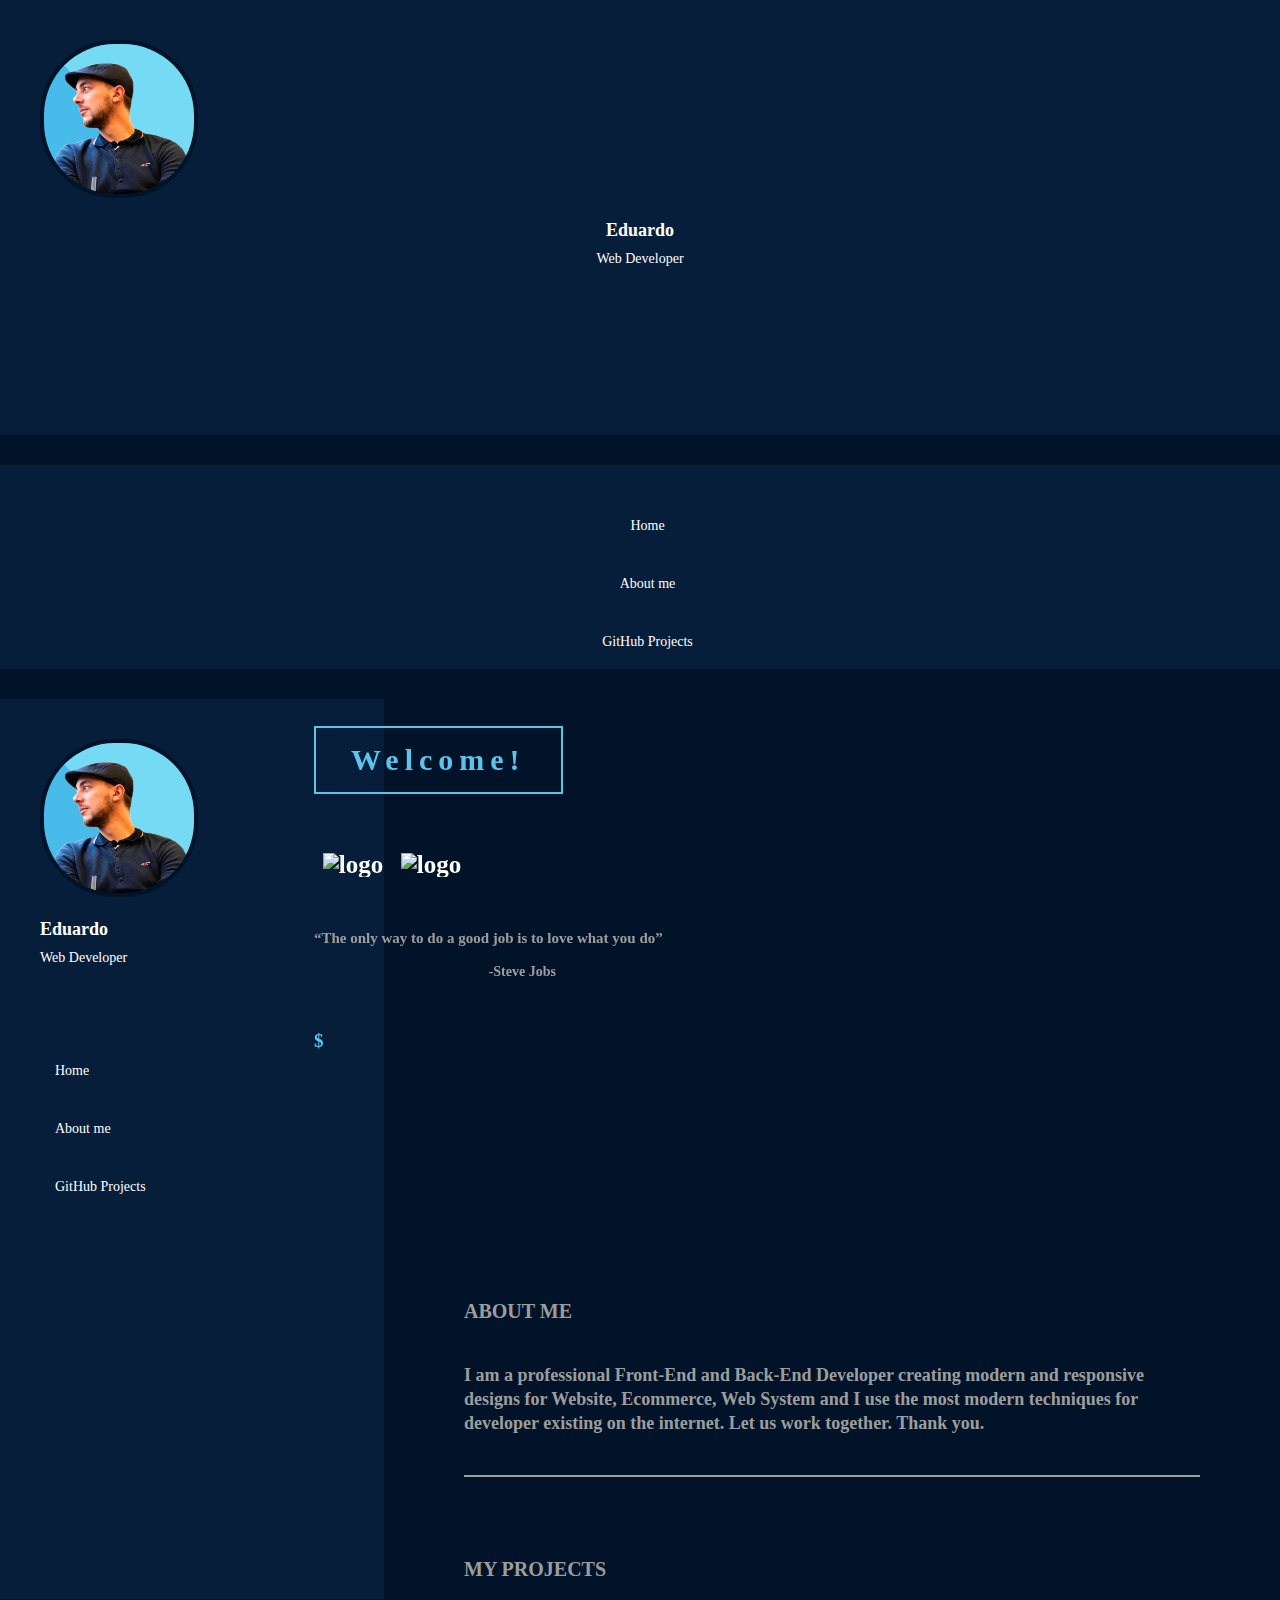
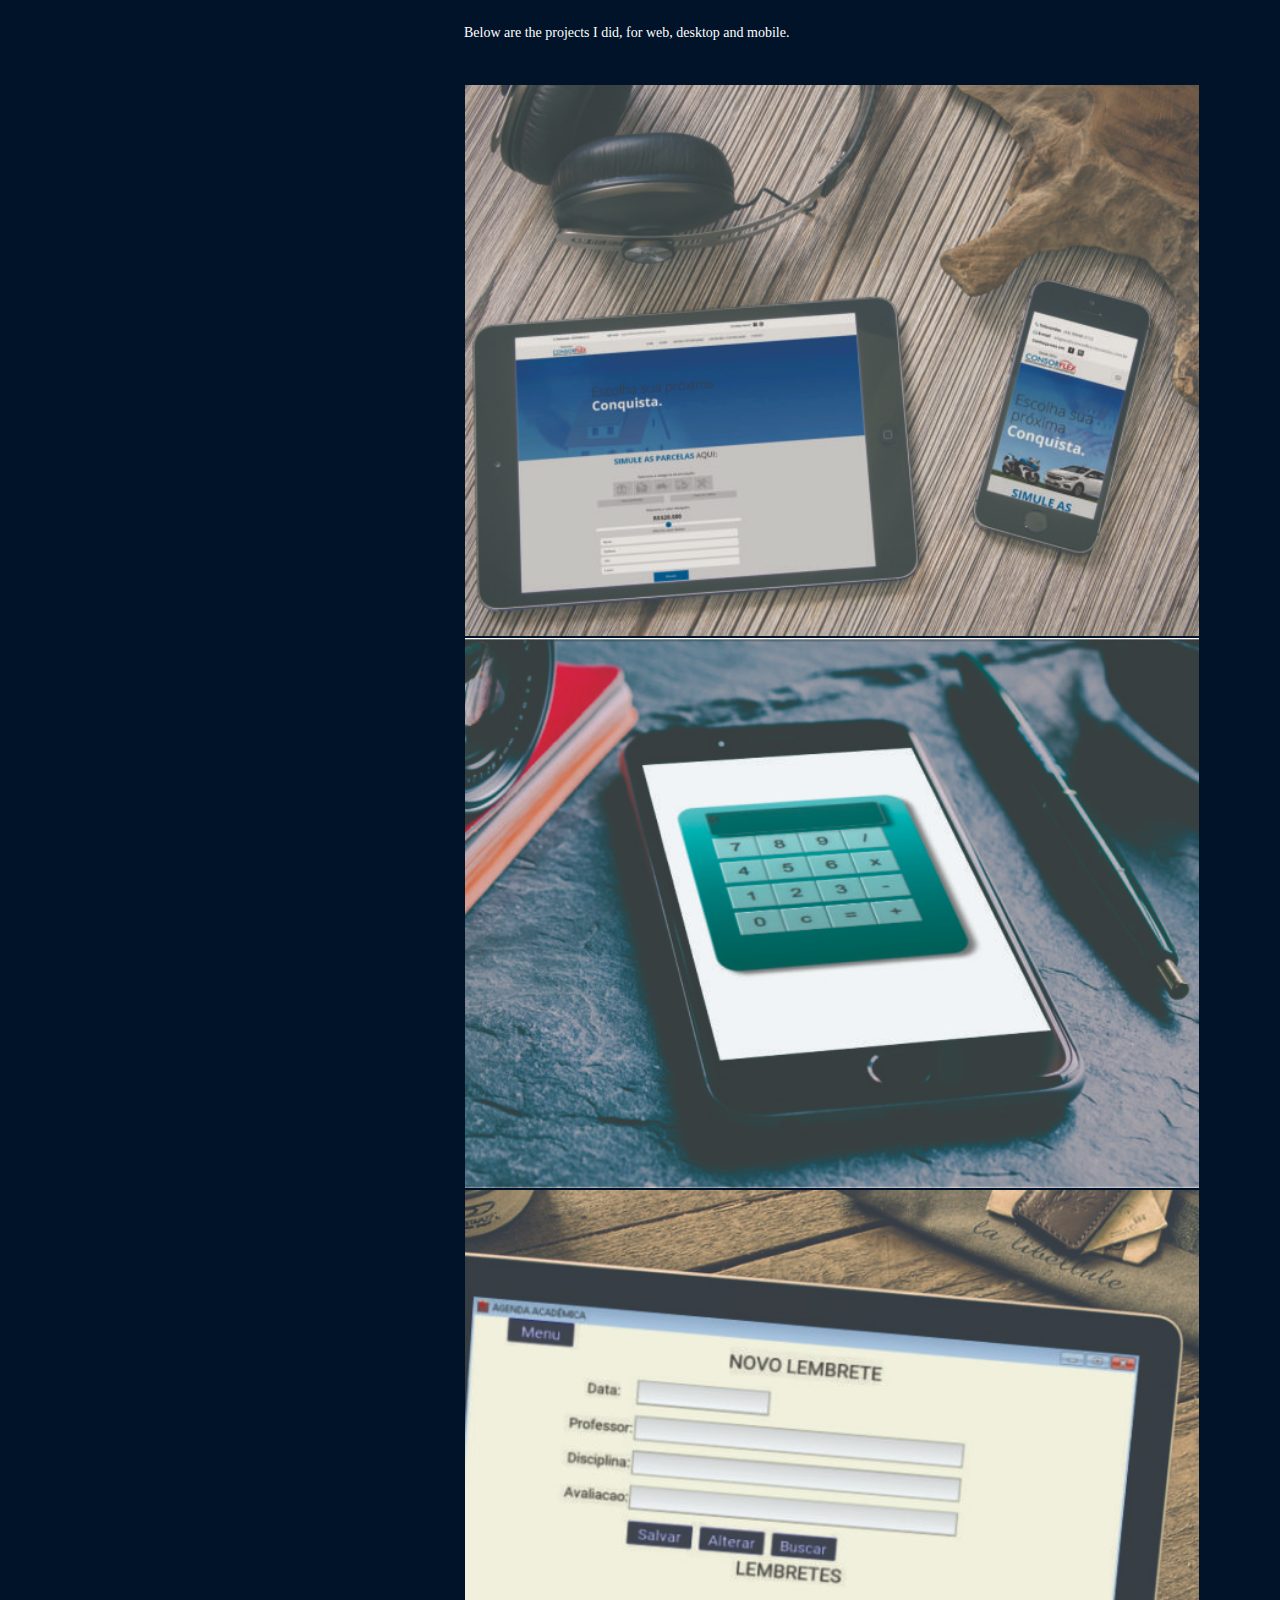
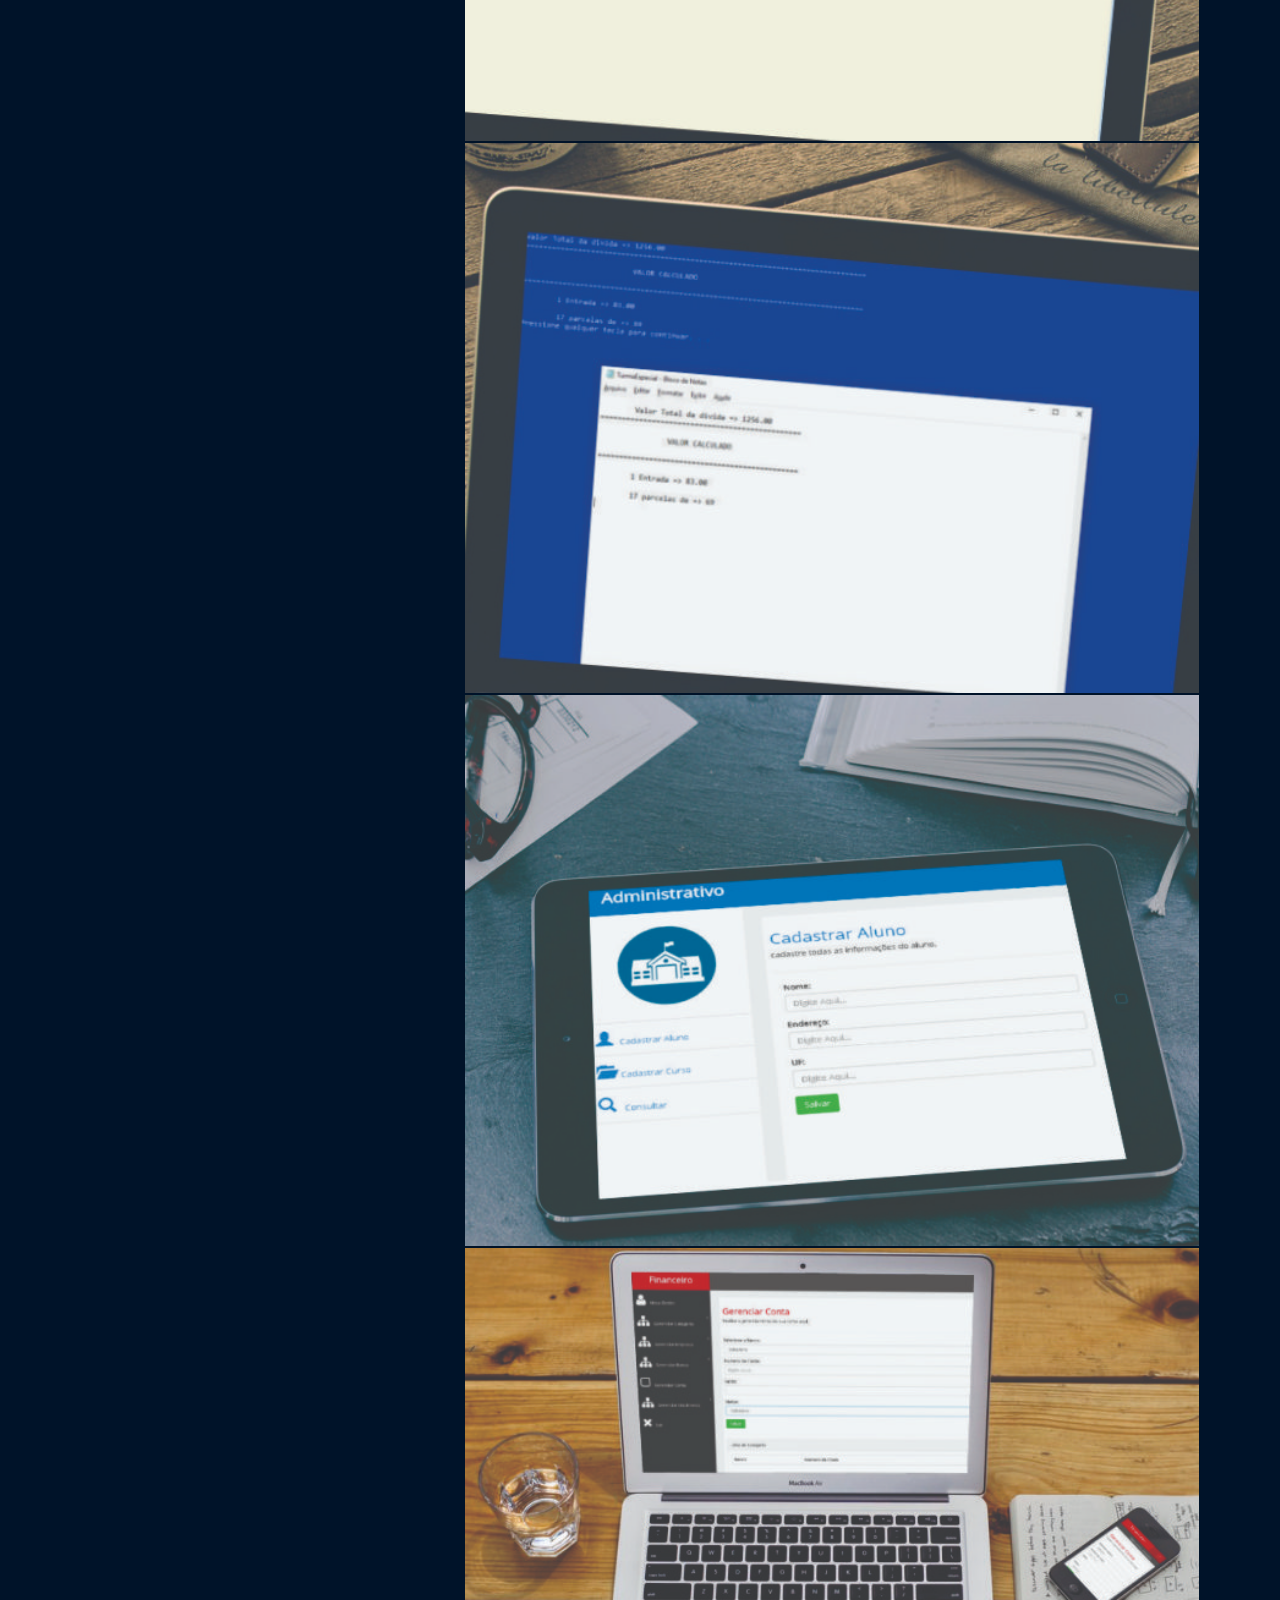
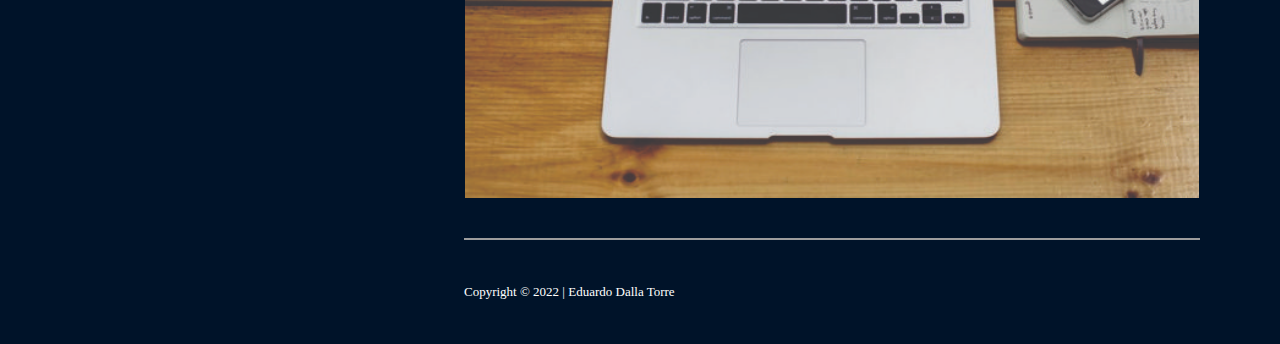
==== commit d043b7bc: "Update index.html" ====
--- a/index.html
+++ b/index.html
@@ -1 +1,273 @@
-<!DOCTYPE html><!--[if lt IE 7]> <html class="no-js lt-ie9 lt-ie8 lt-ie7"> <![endif]--><!--[if IE 7]> <html class="no-js lt-ie9 lt-ie8"> <![endif]--><!--[if IE 8]> <html class="no-js lt-ie9"> <![endif]--><!--[if gt IE 8]><!--><html class="no-js"><!--<![endif]--><head> <meta charset="utf-8"> <meta http-equiv="X-UA-Compatible" content="IE=edge"> <title>Dalla Torre</title> <link rel="shortcut icon" href="img/favicon.png"> <!-- IOS SUPPORT --> <link rel="apple-touch-icon" sizes="180x180" href="img/favicon.png"> <meta name="apple-mobile-web-app-status-bar" content="#ffffff"> <link rel="manifest" href="/manifest.json"> <meta name="description" content=""> <meta name="viewport" content="width=device-width, initial-scale=1"> <link rel="stylesheet" href="css/normalize.css"> <link rel="stylesheet" href="css/font-awesome.css"> <link rel="stylesheet" href="css/bootstrap.min.css"> <link rel="stylesheet" href="css/body-style.css"> <link rel="stylesheet" href="css/books.css"> <script src="js/vendor/modernizr-2.6.2.min.js"></script> <!-- Start Global site tag (gtag.js) - Google Analytics --> <script async src="https://www.googletagmanager.com/gtag/js?id=UA-165823340-1"></script> <script> window.dataLayer = window.dataLayer || []; function gtag() { dataLayer.push(arguments); } gtag('js', new Date()); gtag('config', 'UA-165823340-1'); </script> <!-- End- Google Analytics --> <!-- Load Facebook SDK for JavaScript --> <div id="fb-root"></div> <script> window.fbAsyncInit = function () { FB.init({ xfbml: true, version: 'v6.0' }); }; (function (d, s, id) { var js, fjs = d.getElementsByTagName(s)[0]; if (d.getElementById(id)) return; js = d.createElement(s); js.id = id; js.src = 'https://connect.facebook.net/en_GB/sdk/xfbml.customerchat.js'; fjs.parentNode.insertBefore(js, fjs); }(document, 'script', 'facebook-jssdk'));</script> <!-- Your customer chat code --></head><body> <div class="responsive-header visible-xs visible-sm"> <div class="container"> <div class="row"> <div class="col-md-12"> <div class="top-section"> <div class="profile-image"> <img src="img/profile.jpg" alt="Eduardo Dalla Torre"> </div> <div class="profile-content"> <h3 class="profile-title">Eduardo</h3> <p class="profile-description">Developer</p> <!-- START FACEBOOK LIKE MOBILE --> <div id="fb-root"></div> <script async defer crossorigin="anonymous" src="https://connect.facebook.net/en_GB/sdk.js#xfbml=1&version=v6.0"></script> <div class="fb-like" data-href="https://eduardodallatorre.github.io/" data-width="" data-layout="button" data-action="like" data-size="small" data-share="true"></div> <!-- END FACEBOOK LIKE MOBILE --> </div> </div> <!-- START-ICONS --> <div class="social-icons"> <ul> <li><a href="https://www.instagram.com/eduardodallatorre.io" target="_blank"><i class="fa fa-instagram"></i></a></li> <li><a href="https://www.youtube.com/c/DallaTorre?sub_confirmation=1" target="_blank"><i class="fa fa-youtube"></i></a></li> <li><a href="https://github.com/eduardodallatorre" target="_blank"><i class="fa fa-github"></i></a></li> <li><a href="http://pph.me/dallatorre.io" target="_blank"><i class="fa fa-rocket"></i></a> </li> <li><a href="https://codepen.io/eduardodallatorre" target="_blank"><i class="fa fa-codepen"></i></a></li> </ul> </div> <!-- END-ICONS --> </div> </div> <a href="#" class="toggle-menu"><i class="fa fa-bars"></i></a> <div class="main-navigation responsive-menu"> <ul class="navigation"> <li><a href="#top"><i class="fa fa-home"></i>Home</a></li> <li><a href="#about"><i class="fa fa-user"></i>About</a></li> <li><a href="#projects"><i class="fa fa-paperclip"></i>Projects</a></li> <li><a href="#materials"><i class="fa fa-book"></i>Materials</a></li> <li><a href="#contact"><i class="fa fa-phone"></i>Contact</a></li> </ul> <ul> <li><a href="code.html"><i class="fa fa-terminal"></i>Code</a></li> </ul> </div> </div> </div> <!-- START SIDEBAR --> <div class="sidebar-menu hidden-xs hidden-sm"> <div class="top-section"> <div class="profile-image"> <img src="img/profile.jpg" alt="Eduardo Dalla Torre"> </div> <h3 class="profile-title">Eduardo</h3> <p class="profile-description">Developer</p> <!-- START FACEBOOK LIKE --> <div id="fb-root"></div> <script async defer crossorigin="anonymous" src="https://connect.facebook.net/en_GB/sdk.js#xfbml=1&version=v6.0"></script> <div class="fb-like" data-href="https://eduardodallatorre.github.io/" data-width="" data-layout="button" data-action="like" data-size="small" data-share="true"></div> <!-- END FACEBOOK LIKE --> </div> <!-- START MAIN.NAVIGATION --> <div class="main-navigation"> <ul class="navigation"> <li><a href="#top"><i class="fa fa-home"></i>Home</a></li> <li><a href="#about"><i class="fa fa-pencil"></i>About</a></li> <li><a href="#projects"><i class="fa fa-paperclip"></i>Projects</a></li> <li><a href="#materials"><i class="fa fa-book"></i>Materials</a></li> <li><a href="#contact"><i class="fa fa-phone"></i>Contact</a></li> </ul> <ul> <li><a href="code.html"><i class="fa fa-terminal"></i>Code</a></li> </ul> </div> <!-- END MAIN.NAVIGATION --> <!-- START SOCIAL-ICONS --> <div class="social-icons"> <ul> <li><a href="https://www.instagram.com/eduardodallatorre.io" target="_blank"><i class="fa fa-instagram"></i></a></li> <li><a href="https://fb.me/dallatorre.io" target="_blank"><i class="fa fa-facebook"></i></a></li> <li><a href="https://www.youtube.com/c/DallaTorre?sub_confirmation=1" target="_blank"><i class="fa fa-youtube"></i></a></li> <li><a href="https://github.com/eduardodallatorre" target="_blank"><i class="fa fa-github"></i></a></li> <li><a href="http://pph.me/dallatorre.io" target="_blank"><i class="fa fa-rocket"></i></a></li> <li><a href="https://codepen.io/eduardodallatorre" target="_blank"><i class="fa fa-codepen"></i></a> </li> </ul> </div> <!-- END SOCIAL-ICONS --> </div> <!-- START SLIDE MENU --> <div class="banner-bg" id="top"> <div class="banner-overlay"> <div class="welcome-text"> <div class="content-wrapper"> <h1>Welcome!</h1> <h2> <img src="img/logo.png" alt="logo" width="90px"></h2> <h3>“The only way to do a good job is to love what you do”</h3> <h6>-Steve Jobs<h6> <h5> <div class="content"> <span class="logo-tag">&lt;</span> <span id="tag-content"></span> <span class="text-cursor">|</span> <span class="logo-tag">/&gt;</span> </div> </h5> </div> </div> </div> </div> <!-- END SLIDE MENU --> <!-- MAIN CONTENT --> <div class="main-content"> <div class="fluid-container"> <div class="content-wrapper"> <hr> <!-- START ABOUT --> <div class="page-section" id="about"> <div class="row"> <div class="col-md-12"> <h4 class="widget-title">About me</h4> <div class="about-image"> <h4> <p>I am a specialist in the development of professional websites and I use the most modern techniques for web design existing on the internet.</p> </h4> <!-- <img src="img/8.jpg" alt="about me">--> <div class="col-md-6 col-xs-11 wow fadeInRight animated" data-wow-delay="0.9s" style="visibility: visible; animation-delay: 0.9s; animation-name: fadeInRight;"> <h2 class="widget-title">Developer Skills</h2> <span>HTLM5 &amp; CSS3 </span> <div class="progress progress-striped active"> <div class="progress-bar progress-bar-primary" role="progressbar" aria-valuenow="60" aria-valuemin="0" aria-valuemax="100" style="width: 96%;"><small>96%</small></div> </div> <span>Javascript </span> <div class="progress progress-striped active"> <div class="progress-bar progress-bar-primary" role="progressbar" aria-valuenow="60" aria-valuemin="0" aria-valuemax="100" style="width: 60%;"><small>60%</small></div> </div> <span>Jquery </span> <div class="progress progress-striped active"> <div class="progress-bar progress-bar-primary" role="progressbar" aria-valuenow="60" aria-valuemin="0" aria-valuemax="100" style="width: 62%;"><small>62%</small></div> </div> <span>Ajax </span> <div class="progress progress-striped active"> <div class="progress-bar progress-bar-primary" role="progressbar" aria-valuenow="60" aria-valuemin="0" aria-valuemax="100" style="width: 43%;"><small>43%</small></div> </div> <span>Bootstrap </span> <div class="progress progress-striped active"> <div class="progress-bar progress-bar-primary" role="progressbar" aria-valuenow="60" aria-valuemin="0" aria-valuemax="100" style="width: 40%;"><small>40%</small></div> </div> <span>PHP </span> <div class="progress progress-striped active"> <div class="progress-bar progress-bar-primary" role="progressbar" aria-valuenow="60" aria-valuemin="0" aria-valuemax="100" style="width: 65%;"><small>65%</small></div> </div> <span>Python </span> <div class="progress progress-striped active"> <div class="progress-bar progress-bar-primary" role="progressbar" aria-valuenow="60" aria-valuemin="0" aria-valuemax="100" style="width: 40%;"><small>40%</small></div> </div> <span>MySQL </span> <div class="progress progress-striped active"> <div class="progress-bar progress-bar-primary" role="progressbar" aria-valuenow="60" aria-valuemin="0" aria-valuemax="100" style="width: 50%;"><small>50%</small></div> </div> <span>Oracle </span> <div class="progress progress-striped active"> <div class="progress-bar progress-bar-primary" role="progressbar" aria-valuenow="60" aria-valuemin="0" aria-valuemax="100" style="width: 45%;"><small>45%</small></div> </div> <span>PL SQL </span> <div class="progress progress-striped active"> <div class="progress-bar progress-bar-primary" role="progressbar" aria-valuenow="60" aria-valuemin="0" aria-valuemax="100" style="width: 40%;"><small>40%</small></div> </div> <span>GitHub </span> <div class="progress progress-striped active"> <div class="progress-bar progress-bar-primary" role="progressbar" aria-valuenow="60" aria-valuemin="0" aria-valuemax="100" style="width: 48%;"><small>48%</small></div> </div> </div> <div class="col-md-6 col-xs-11 wow fadeInRight animated" data-wow-delay="0.9s" style="visibility: visible; animation-delay: 0.9s; animation-name: fadeInRight;"> <h2 class="widget-title">Designer Skills</h2> <span>Corel Draw </span> <div class="progress progress-striped active"> <div class="progress-bar progress-bar-primary" role="progressbar" aria-valuenow="80" aria-valuemin="0" aria-valuemax="100" style="width: 95%;"><small>95%</small></div> </div> <span>Adobe Illustrator </span> <div class="progress progress-striped active"> <div class="progress-bar progress-bar-primary" role="progressbar" aria-valuenow="80" aria-valuemin="0" aria-valuemax="100" style="width: 60%;"><small>60%</small></div> </div> <span>Adobe Photoshop </span> <div class="progress progress-striped active"> <div class="progress-bar progress-bar-primary" role="progressbar" aria-valuenow="80" aria-valuemin="0" aria-valuemax="100" style="width: 84%;"><small>84%</small></div> </div> <span>Adobe Premiere Pro </span> <div class="progress progress-striped active"> <div class="progress-bar progress-bar-primary" role="progressbar" aria-valuenow="80" aria-valuemin="0" aria-valuemax="100" style="width: 72%;"><small>72%</small></div> </div> <span>Adobe InDesign </span> <div class="progress progress-striped active"> <div class="progress-bar progress-bar-primary" role="progressbar" aria-valuenow="80" aria-valuemin="0" aria-valuemax="100" style="width: 62%;"><small>62%</small></div> </div> <span>GIMP </span> <div class="progress progress-striped active"> <div class="progress-bar progress-bar-primary" role="progressbar" aria-valuenow="80" aria-valuemin="0" aria-valuemax="100" style="width: 56%;"><small>56%</small></div> </div> </div> </div> <hr> </div> </div> <!-- END ABOUT --> </div> <!-- START PROJECTS --> <div class="page-section" id="projects"> <div class="row"> <div class="col-md-12"> <h4 class="widget-title">MY PROJECTS</h4> <p>Below are the projects I did, for web, desktop and mobile.</p> </div> </div> <div class="row projects-holder"> <div class="col-md-4 col-sm-6"> <div class="project-item"> <img src="img/1.jpg" alt="consorflex consorcios"> <div class="project-hover"> <div class="inside"> <h5><a href="http://www.consorflexconsorcios.com.br/index.php">Consorflex Consórcios</a></h5> <p> A Consorflex Consórcios is a partner company of the Embracon National Consortium, which is among the largest administrators in the country according to the Central Bank ranking.</p> </div> </div> </div> </div> <div class="col-md-4 col-sm-6"> <div class="project-item"> <img src="img/2.jpg" alt="Javascript Calculator"> <div class="project-hover"> <div class="inside"> <h5><a href="https://github.com/eduardodallatorre/WDEV-calculadora">Calculator</a> </h5> <p>Project carried out in college, with the objective of learning more about the Document Object Model (DOM) and the javascript language.</p> </div> </div> </div> </div> <div class="col-md-4 col-sm-6"> <div class="project-item"> <img src="img/3.jpg" alt=""> <div class="project-hover"> <div class="inside"> <h5><a href="https://github.com/eduardodallatorre/agenda_academica">Schedule Academic </a></h5> <p>Project using python with the kivy framework in order to learn more about object-oriented python and using data access object (DAO).</p> </div> </div> </div> </div> <div class="col-md-4 col-sm-6"> <div class="project-item"> <img src="img/4.jpg" alt=""> <div class="project-hover"> <div class="inside"> <h5><a href="https://github.com/eduardodallatorre/turmaEspecial">Special Class</a></h5> <p>Calculator made using the C language in order to meet a professional.</p> </div> </div> </div> </div> <div class="col-md-4 col-sm-6"> <div class="project-item"> <img src="img/5.jpg" alt=""> <div class="project-hover"> <div class="inside"> <h5><a href="https://github.com/eduardodallatorre/cadastro_aluno">Student Registration</a></h5> <p>Project carried out in college to learn more about object orientation with PHP and MySQLi.</p> </div> </div> </div> </div> <div class="col-md-4 col-sm-6"> <div class="project-item"> <img src="img/6.jpg" alt=""> <div class="project-hover"> <div class="inside"> <h5><a href="https://drive.google.com/file/d/1efkGdwaIUTgU19MVGzFUNPQSvGVs7kDV/view?usp=sharing">Personal Finance</a></h5> <p>Project developed at WMBarros school, using MVC without framework, html, css, javascript, jquery, oop, PHP and the database was MYSQL.</p> </div> </div> </div> </div> </div> </div> <!-- END PROJECTS --> <hr> <!-- START MATERIALS --> <div class="page-section" id="materials"> <div class="row"> <div class="col-md-12"> <h4 class="widget-title">MATERIALS</h4> <p>I will leave here some materials that can help you.</p> </div> </div> <div class="row projects-holder"> <section class="pricing"> <div class="container"> <div class="row"> <!-- BOOK ONE --> <div class="col-lg-4"> <div class="card mb-5 mb-lg-0"> <div class="card-body"> <h5 class="head-book card-title text-muted text-center">by Robert C. Martin</h5> <h6 class="card-price text-center">Clean Code</h6> <hr> <!-- START AMAZON --> <div class="text-center"> <img src="//ws-eu.amazon-adsystem.com/widgets/q?_encoding=UTF8&ASIN=B001GSTOAM&Format=_SL250_&ID=AsinImage&MarketPlace=GB&ServiceVersion=20070822&WS=1&tag=dallatorre-21"><img src="https://ir-uk.amazon-adsystem.com/e/ir?t=dallatorre-21&l=li3&o=2&a=B001GSTOAM" width="1" height="1" alt="Book Clean Code" style="border:none !important; margin:0px !important;" /> </div> <div class="container-fluid btn-book"> <div class="col-sm-12 text-center"> <a href="https://www.amazon.co.uk/Clean-Code-Handbook-Software-Craftsmanship-ebook/dp/B001GSTOAM/ref=as_li_ss_il?dchild=1&keywords=Clean+Code&qid=1587548674&s=books&sr=1-1&linkCode=li3&tag=dallatorre-21&linkId=4cb348ed5e77019da0742cf768a28a6b" target="_blank" class="btn btn-primary">know more</a> </div> </div> <!-- END AMAZON --> </div> </div> </div> <!-- END BOOK ONE --> <!-- START BOOK TWO --> <div class="col-lg-4"> <div class="card mb-5 mb-lg-0"> <div class="card-body"> <h5 class="head-book card-title text-muted text-center">by Roberto Ulloa </h5> <h6 class="card-price text-center">Kivy</h6> <hr> <!-- START AMAZON --> <div class="text-center"> <img src="//ws-eu.amazon-adsystem.com/widgets/q?_encoding=UTF8&ASIN=B00FF8OKPS&Format=_SL250_&ID=AsinImage&MarketPlace=GB&ServiceVersion=20070822&WS=1&tag=dallatorre-21"><img src="https://ir-uk.amazon-adsystem.com/e/ir?t=dallatorre-21&l=li3&o=2&a=B00FF8OKPS" width="1" height="1" alt="Kivy and Python" style="border:none !important; margin:0px !important;" /> </div> <div class="container-fluid btn-book"> <div class="col-sm-12 text-center"> <a href="https://www.amazon.co.uk/Kivy-Interactive-Applications-Roberto-Ulloa-ebook/dp/B00FF8OKPS/ref=as_li_ss_il?dchild=1&keywords=python+kivy&qid=1587548475&s=books&sr=1-6&linkCode=li3&tag=dallatorre-21&linkId=3b224f5732c68ddcdbcf58d95717e78f" target="_blank" class="btn btn-primary">know more</a> </div> </div> <!-- END AMAZON --> </div> </div> </div> <!-- END BOOK TWO --> <!-- START BOOK THREE --> <div class="col-lg-4"> <div class="card mb-5 mb-lg-0"> <div class="card-body"> <h5 class="head-book card-title text-muted text-center">by Luciano Ramalho</h5> <h6 class="card-price text-center">Fluent Python</h6> <hr> <!-- START AMAZON --> <div class="text-center"> <img src="//ws-eu.amazon-adsystem.com/widgets/q?_encoding=UTF8&ASIN=1491946008&Format=_SL250_&ID=AsinImage&MarketPlace=GB&ServiceVersion=20070822&WS=1&tag=dallatorre-21"><img src="https://ir-uk.amazon-adsystem.com/e/ir?t=dallatorre-21&l=li3&o=2&a=1491946008" width="1" height="1" alt="" style="border:none !important; margin:0px !important;" /> </div> <div class="container-fluid btn-book"> <div class="col-sm-12 text-center"> <a href="https://www.amazon.co.uk/gp/product/1491946008/ref=as_li_ss_il?ie=UTF8&linkCode=li3&tag=dallatorre-21&linkId=3e597873adc8fe49527358c26fda866b" target="_blank" class="btn btn-primary">know more</a> </div> </div> <!-- END AMAZON --> </div> </div> </div> <!-- END BOOK THREE --> </div> </div> </section> </div> </div> <!-- END MATERIALS --> <hr> <!-- START CONTACT --> <div class="page-section" id="contact"> <div class="row"> <div class="col-md-12"> <h4 class="widget-title">CONTACT</h4> <p></p> </div> </div> <div> <ul> <li class="skype"><a href="skype:eduardo.dallatorre.snows?call"><i class="fa fa-skype"></i> Skype</a></li> <li class="e_email"><a class="bt-email" target="_blank" href="mailto:eduardodallatorre.io@gmail.com.br"><i class="fa fa-envelope-o"></i> Send e-mail</a></li> <li class="whatsapp-icon"> <a target="_blank" href="https://wa.me/447549781396"><img height="20" src="img/whatsapp.png" alt="Whatsapp"> Whatsapp</a> </li> </ul> </div> <!-- start contact-form --> <!--<form action="#" method="post" class="contact-form"> <fieldset class="col-md-4 col-sm-6"> <input type="text" id="your-name" placeholder="Name..."> </fieldset> <fieldset class="col-md-4 col-sm-6"> <input type="email" id="email" placeholder="Email..."> </fieldset> <fieldset class="col-md-4 col-sm-12"> <input type="text" id="your-subject" placeholder="Phone..."> </fieldset> <fieldset class="col-md-12 col-sm-12"> <textarea name="message" id="message" cols="30" rows="6" placeholder="Mensage..."></textarea> </fieldset> <fieldset class="col-md-12 col-sm-12"> <input type="submit" class="button big default" value="Send"> </fieldset> </form>--> <!-- end contact-form --> </div> <hr> <div class="row" id="footer"> <div class="col-md-12 text-center"> <p class="copyright-text">Copyright &copy; 2020 | Dalla Torre</p> </div> </div> </div> </div> </div> <!-- END CONTACT --> <!-- START FACEBOOK CHATBOX --> <div class="fb-customerchat" attribution=setup_tool page_id="470357086447822" theme_color="#20cef5"> </div> <!-- END FACEBOOK CHATBOX --> <script src="js/jquery.js"></script> <script src="js/typed.js"></script> <script src="js/custom.js"></script> <script src="js/min/plugins.min.js"></script> <script src="js/min/main.min.js"></script></body></html>+<!DOCTYPE html>
+<!--[if lt IE 7]> 
+    <html class="no-js lt-ie9 lt-ie8 lt-ie7">
+       <![endif]-->
+<!--[if IE 7]> 
+       <html class="no-js lt-ie9 lt-ie8">
+          <![endif]-->
+<!--[if IE 8]> 
+          <html class="no-js lt-ie9">
+             <![endif]-->
+<!--[if gt IE 8]><!-->
+<html class="no-js">
+<!--<![endif]-->
+
+<head>
+    <meta charset="utf-8">
+    <meta http-equiv="X-UA-Compatible" content="IE=edge">
+    <title>Eduardo Dalla Torre</title>
+<!--     <link rel="shortcut icon" href="img/favicon.png"> -->
+    <!-- IOS SUPPORT -->
+<!--     <link rel="apple-touch-icon" sizes="180x180" href="img/favicon.png"> -->
+<!--     <meta name="apple-mobile-web-app-status-bar" content="#ffffff"> -->
+    <link rel="manifest" href="/manifest.json">
+    <meta name="description" content="">
+    <meta name="viewport" content="width=device-width, initial-scale=1">
+    <link rel="stylesheet" href="css/normalize.css">
+    <link rel="stylesheet" href="css/font-awesome.css">
+    <link rel="stylesheet" href="css/bootstrap.min.css">
+    <link rel="stylesheet" href="css/body-style.css">
+    <link rel="stylesheet" href="css/books.css">
+    <script src="js/vendor/modernizr-2.6.2.min.js"></script> <!-- Start Global site tag (gtag.js) - Google Analytics -->
+    <script async src="https://www.googletagmanager.com/gtag/js?id=UA-165823340-1"></script>
+    <script> window.dataLayer = window.dataLayer || []; function gtag() { dataLayer.push(arguments); } gtag('js', new Date()); gtag('config', 'UA-165823340-1'); </script>
+    <!-- End- Google Analytics -->
+</head>
+
+<body>
+    <div class="responsive-header visible-xs visible-sm">
+        <div class="container">
+            <div class="row">
+                <div class="col-md-12">
+                    <div class="top-section">
+                        <div class="profile-image"> <img src="img/profile.jpg" alt="Eduardo Dalla Torre"> </div>
+                        <div class="profile-content">
+                            <h3 class="profile-title">Eduardo</h3>
+                            <p class="profile-description">Web Developer</p>
+                            <!-- START FACEBOOK LIKE MOBILE -->
+                            <div id="fb-root"></div>
+                            <script async defer crossorigin="anonymous"
+                                src="https://connect.facebook.net/en_GB/sdk.js#xfbml=1&version=v6.0"></script>
+                            <div class="fb-like" data-href="https://eduardodallatorre.github.io/" data-width=""
+                                data-layout="button" data-action="like" data-size="small" data-share="true"></div>
+                            <!-- END FACEBOOK LIKE MOBILE -->
+                        </div>
+                    </div>
+                    <!-- START-ICONS -->
+                    <div class="social-icons">
+                        <ul>
+                            <li><a href="https://www.instagram.com/eduardodallatorre" target="_blank"><i
+                                        class="fa fa-instagram"></i></a></li>
+<!--                             <li><a href="https://www.youtube.com/c/DallaTorre?sub_confirmation=1" target="_blank"><i
+                                        class="fa fa-youtube"></i></a></li>-->
+                            <li><a href="https://github.com/eduardodallatorre" target="_blank"><i
+                                        class="fa fa-github"></i></a></li>
+                            <li><a href="http://eduardodallatorre.com" target="_blank"><i class="fa fa-user"></i></a>
+                            </li>
+                            <li><a href="https://codepen.io/eduardodallatorre" target="_blank"><i
+                                        class="fa fa-codepen"></i></a></li>
+                        </ul>
+                    </div>
+                    <!-- END-ICONS -->
+                </div>
+            </div>
+            <a href="#" class="toggle-menu"><i class="fa fa-bars"></i></a>
+            <div class="main-navigation responsive-menu">
+                <ul class="navigation">
+                    <li><a href="#top"><i class="fa fa-home"></i>Home</a></li>
+                    <li><a href="#about"><i class="fa fa-user"></i>About me</a></li>
+                    <li><a href="#projects"><i class="fa fa-paperclip"></i>GitHub Projects</a></li>
+                </ul>
+            </div>
+        </div>
+    </div>
+    <!-- START SIDEBAR -->
+    <div class="sidebar-menu hidden-xs hidden-sm">
+        <div class="top-section">
+            <div class="profile-image"> <img src="img/profile.jpg" alt="Eduardo Dalla Torre"> </div>
+            <h3 class="profile-title">Eduardo</h3>
+            <p class="profile-description">Web Developer</p>
+            <!-- START FACEBOOK LIKE -->
+            <div id="fb-root"></div>
+            <script async defer crossorigin="anonymous"
+                src="https://connect.facebook.net/en_GB/sdk.js#xfbml=1&version=v6.0"></script>
+            <div class="fb-like" data-href="https://eduardodallatorre.github.io/" data-width="" data-layout="button"
+                data-action="like" data-size="small" data-share="true"></div>
+            <!-- END FACEBOOK LIKE -->
+        </div>
+        <!-- START MAIN.NAVIGATION -->
+        <div class="main-navigation">
+            <ul class="navigation">
+                <li><a href="#top"><i class="fa fa-home"></i>Home</a></li>
+                <li><a href="#about"><i class="fa fa-pencil"></i>About me</a></li>
+                <li><a href="#projects"><i class="fa fa-paperclip"></i>GitHub Projects</a></li>
+            </ul>
+        </div>
+        <!-- END MAIN.NAVIGATION -->
+        <!-- START SOCIAL-ICONS -->
+        <div class="social-icons">
+            <ul>
+                <li><a href="https://www.instagram.com/eduardodallatorre.io" target="_blank"><i
+                            class="fa fa-instagram"></i></a></li>
+                <li><a href="https://fb.me/dallatorre.io" target="_blank"><i class="fa fa-facebook"></i></a></li>
+                <li><a href="https://www.youtube.com/c/DallaTorre?sub_confirmation=1" target="_blank"><i
+                            class="fa fa-youtube"></i></a></li>
+                <li><a href="https://github.com/eduardodallatorre" target="_blank"><i class="fa fa-github"></i></a></li>
+                <li><a href="http://eduardodallatorre.com" target="_blank"><i class="fa fa-user"></i></a>
+                <li><a href="https://codepen.io/eduardodallatorre" target="_blank"><i class="fa fa-codepen"></i></a>
+                </li>
+            </ul>
+        </div>
+        <!-- END SOCIAL-ICONS -->
+    </div>
+    <!-- START SLIDE MENU -->
+    <div class="banner-bg" id="top">
+        <div class="banner-overlay">
+            <div class="welcome-text">
+                <div class="content-wrapper">
+                    <h1>Welcome!</h1>
+                    <h2> <img src="img/github.png" alt="logo" width="90px" style="padding: 1%;"><img src="img/git.png" alt="logo" width="90px" style="padding: 1%;"></h2>
+                    <h3>“The only way to do a good job is to love what you do”</h3>
+                    <h6>
+                        -Steve Jobs
+                        <h6>
+                            <h5>
+                                <div class="content">$ <span id="tag-content"></span>
+                                    <span class="text-cursor"></span>
+                                </div>
+                            </h5>
+                </div>
+            </div>
+        </div>
+    </div>
+    <!-- END SLIDE MENU -->
+    <!-- MAIN CONTENT -->
+    <div class="main-content">
+        <div class="fluid-container">
+            <div class="content-wrapper">
+                <!-- START ABOUT -->
+                <div class="page-section" id="about">
+                    <div class="row">
+                        <div class="col-md-12">
+                            <h4 class="widget-title">About me</h4>
+                            <div class="about-image">
+                                <h4>
+                                    <p>I am a professional Front-End and Back-End Developer creating modern and responsive designs for Website, Ecommerce, Web System and I use the most modern techniques for developer existing on the internet. Let us work together. Thank you.</p>
+                                </h4>
+                                <!-- <img src="img/8.jpg" alt="about me">-->
+                            </div>
+                            <hr>
+                        </div>
+                    </div>
+                    <!-- END ABOUT -->
+                </div>
+                <!-- START PROJECTS -->
+                <div class="page-section" id="projects">
+                    <div class="row">
+                        <div class="col-md-12">
+                            <h4 class="widget-title">MY PROJECTS</h4>
+                            <p>Below are the projects I did, for web, desktop and mobile.</p>
+                        </div>
+                    </div>
+                    <div class="row projects-holder">
+                        <div class="col-md-4 col-sm-6">
+                            <div class="project-item">
+                                <img src="img/1.jpg" alt="consorflex consorcios">
+                                <div class="project-hover">
+                                    <div class="inside">
+                                        <h5><a href="http://www.consorflexconsorcios.com.br/index.php">Consorflex
+                                                Consórcios</a></h5>
+                                        <p> A Consorflex Consórcios is a partner company of the Embracon National
+                                            Consortium, which is among the largest administrators in the country
+                                            according to the Central Bank ranking.</p>
+                                    </div>
+                                </div>
+                            </div>
+                        </div>
+                        <div class="col-md-4 col-sm-6">
+                            <div class="project-item">
+                                <img src="img/2.jpg" alt="Javascript Calculator">
+                                <div class="project-hover">
+                                    <div class="inside">
+                                        <h5><a
+                                                href="https://github.com/eduardodallatorre/WDEV-calculadora">Calculator</a>
+                                        </h5>
+                                        <p>Project carried out in college, with the objective of learning more about the
+                                            Document Object Model (DOM) and the javascript language.</p>
+                                    </div>
+                                </div>
+                            </div>
+                        </div>
+                        <div class="col-md-4 col-sm-6">
+                            <div class="project-item">
+                                <img src="img/3.jpg" alt="">
+                                <div class="project-hover">
+                                    <div class="inside">
+                                        <h5><a href="https://github.com/eduardodallatorre/agenda_academica">Schedule
+                                                Academic </a></h5>
+                                        <p>Project using python with the kivy framework in order to learn more about
+                                            object-oriented python and using data access object (DAO).</p>
+                                    </div>
+                                </div>
+                            </div>
+                        </div>
+                        <div class="col-md-4 col-sm-6">
+                            <div class="project-item">
+                                <img src="img/4.jpg" alt="">
+                                <div class="project-hover">
+                                    <div class="inside">
+                                        <h5><a href="https://github.com/eduardodallatorre/turmaEspecial">Special
+                                                Class</a></h5>
+                                        <p>Calculator made using the C language in order to meet a professional.</p>
+                                    </div>
+                                </div>
+                            </div>
+                        </div>
+                        <div class="col-md-4 col-sm-6">
+                            <div class="project-item">
+                                <img src="img/5.jpg" alt="">
+                                <div class="project-hover">
+                                    <div class="inside">
+                                        <h5><a href="https://github.com/eduardodallatorre/cadastro_aluno">Student
+                                                Registration</a></h5>
+                                        <p>Project carried out in college to learn more about object orientation with
+                                            PHP and MySQLi.</p>
+                                    </div>
+                                </div>
+                            </div>
+                        </div>
+                        <div class="col-md-4 col-sm-6">
+                            <div class="project-item">
+                                <img src="img/6.jpg" alt="">
+                                <div class="project-hover">
+                                    <div class="inside">
+                                        <h5><a
+                                                href="https://drive.google.com/file/d/1efkGdwaIUTgU19MVGzFUNPQSvGVs7kDV/view?usp=sharing">Personal
+                                                Finance</a></h5>
+                                        <p>Project developed at WMBarros school, using MVC without framework, html, css,
+                                            javascript, jquery, oop, PHP and the database was MYSQL.</p>
+                                    </div>
+                                </div>
+                            </div>
+                        </div>
+                    </div>
+                </div>
+                <!-- END PROJECTS -->
+                <hr>
+                <div class="row" id="footer">
+                    <div class="col-md-12 text-center">
+                        <p class="copyright-text">Copyright &copy; 2022 | Eduardo Dalla Torre</p>
+                    </div>
+                </div>
+            </div>
+        </div>
+    </div>
+    <!-- END CONTACT -->
+    <script src="js/jquery.js"></script>
+    <script src="js/typed.js"></script>
+    <script src="js/custom.js"></script>
+    <script src="js/min/plugins.min.js"></script>
+    <script src="js/min/main.min.js"></script>
+</body>
+
+</html>
--- a/css/body-style.css
+++ b/css/body-style.css
@@ -7,7 +7,7 @@
 }
 
 ::-webkit-scrollbar-track-piece {
-  background-color: #1E2834;
+  background-color: #001329;
   -webkit-border-radius: 0px;
 }
 
@@ -327,7 +327,7 @@
   color: #ffffff;
   font-family: 'robotoregular';
   overflow-x: hidden;
-  background-color: #1E2834;
+  background-color: #001329;
 }
 
 a {
@@ -433,7 +433,7 @@
   width: 23%;
   height: 100%;
   position: fixed;
-  background: #283140;
+  background: #071e3a;
   color: white;
   overflow-y: hidden;
 }
@@ -451,7 +451,7 @@
 .profile-image {
   width: 150px;
   height: 150px;
-  border: 4px solid #1E2834;
+  border: 4px solid #001329;
   -webkit-border-radius: 75px;
   border-radius: 75px;
   overflow: hidden;
@@ -485,13 +485,13 @@
   font-size: 24px;
 }
 .main-navigation li a:hover {
-  background: #1e283449;
+  background: #00132949;
 }
 .main-navigation li a.active {
-  background: #1E2834;
+  background: #001329;
 }
 .main-navigation li a.active:hover {
-  background: #1E2834;
+  background: #001329;
 }
 
 .social-icons {
@@ -631,7 +631,7 @@
 
 
 .responsive-header {
-  background: #283140;
+  background: #071e3a;
   text-align: center;
 }
 @media screen and (max-width: 992px) {
@@ -673,10 +673,10 @@
     padding: 10px;
   }
   .main-navigation a.active {
-    background: #283140 !important;
+    background: #071e3a !important;
   }
   .main-navigation a:hover {
-    background: #283140 !important;
+    background: #071e3a !important;
   }
 }
 
@@ -684,7 +684,7 @@
   display: block;
   padding: 15px;
   margin: 0px 0px 20px 0px;
-  background: #1E2834;
+  background: #001329;
   color: white;
   font-size: 18px;
 }
@@ -811,7 +811,7 @@
   height: 100%;
   top: 40px;
   left: 0;
-  background: #1e2834eb;
+  background: #001329eb;
   opacity: 0;
   visibility: 0;
   -webkit-transition: all 200ms linear;
@@ -857,7 +857,7 @@
 }
 .contact-form .button {
   width: auto;
-  background: #283140;
+  background: #071e3a;
   color: white;
   text-transform: uppercase;
   border: 0;
@@ -871,8 +871,8 @@
   font-size: 13px;
 }
 #footer p.copyright-text a {
-  color: #283140;
+  color: #071e3a;
 }
 #footer p.copyright-text a:hover {
-  color: #1E2834;
-}
+  color: #001329;
+}
--- a/css/books.css
+++ b/css/books.css
@@ -1 +1 @@
-.pricing .card { background: #001d2c; border: none; border-radius: 1rem; transition: all 0.2s; box-shadow: 0 0.5rem 1rem 0 rgba(0, 0, 0, 0.1);}.pricing hr { border-radius: 50%; margin: 1.5rem 0;}.pricing .card-title { margin: 0.5rem 0; font-size: 0.9rem; letter-spacing: .1rem; font-weight: bold;}.pricing .card-price { font-size: 2rem; margin: 0;}.pricing .card-price .period { font-size: 0.8rem;}.pricing { margin-bottom: 1rem;}.pricing .text-muted { opacity: 0.7;}.pricing .btn { font-size: 12pt; width: 50%; border-radius: 5rem; letter-spacing: .1rem; font-weight: bold; padding: 1rem; opacity: 0.7; transition: all 0.3s;}.btn-book { margin-top: 5%; padding-bottom: 6%;}.head-book { padding-top: 8%;}/* Hover Effects on Card */@media (min-width: 992px) { .pricing .card:hover { margin-top: -.25rem; margin-bottom: .25rem; box-shadow: 0 0.5rem 1rem 0 rgba(255, 255, 255, 0.3); } .pricing .card:hover .btn { opacity: 1; }}+.pricing .card { background: #071e3a; border: none; border-radius: 1rem; transition: all 0.2s; box-shadow: 0 0.5rem 1rem 0 rgba(0, 0, 0, 0.1);}.pricing hr { border-radius: 50%; margin: 1.5rem 0;}.pricing .card-title { margin: 0.5rem 0; font-size: 0.9rem; letter-spacing: .1rem; font-weight: bold;}.pricing .card-price { font-size: 2rem; margin: 0;}.pricing .card-price .period { font-size: 0.8rem;}.pricing { margin-bottom: 1rem;}.pricing .text-muted { opacity: 0.7;}.pricing .btn { font-size: 12pt; width: 70%; border-radius: 5rem; letter-spacing: .1rem; font-weight: bold; padding: 1rem; opacity: 0.7; transition: all 0.3s;}.btn-book { margin-top: 5%; padding-bottom: 6%;}.head-book { padding-top: 8%;}/* Hover Effects on Card */@media (min-width: 992px) { .pricing .card:hover { margin-top: -.25rem; margin-bottom: .25rem; box-shadow: 0 0.5rem 1rem 0 rgba(255, 255, 255, 0.3); } .pricing .card:hover .btn { opacity: 1; }}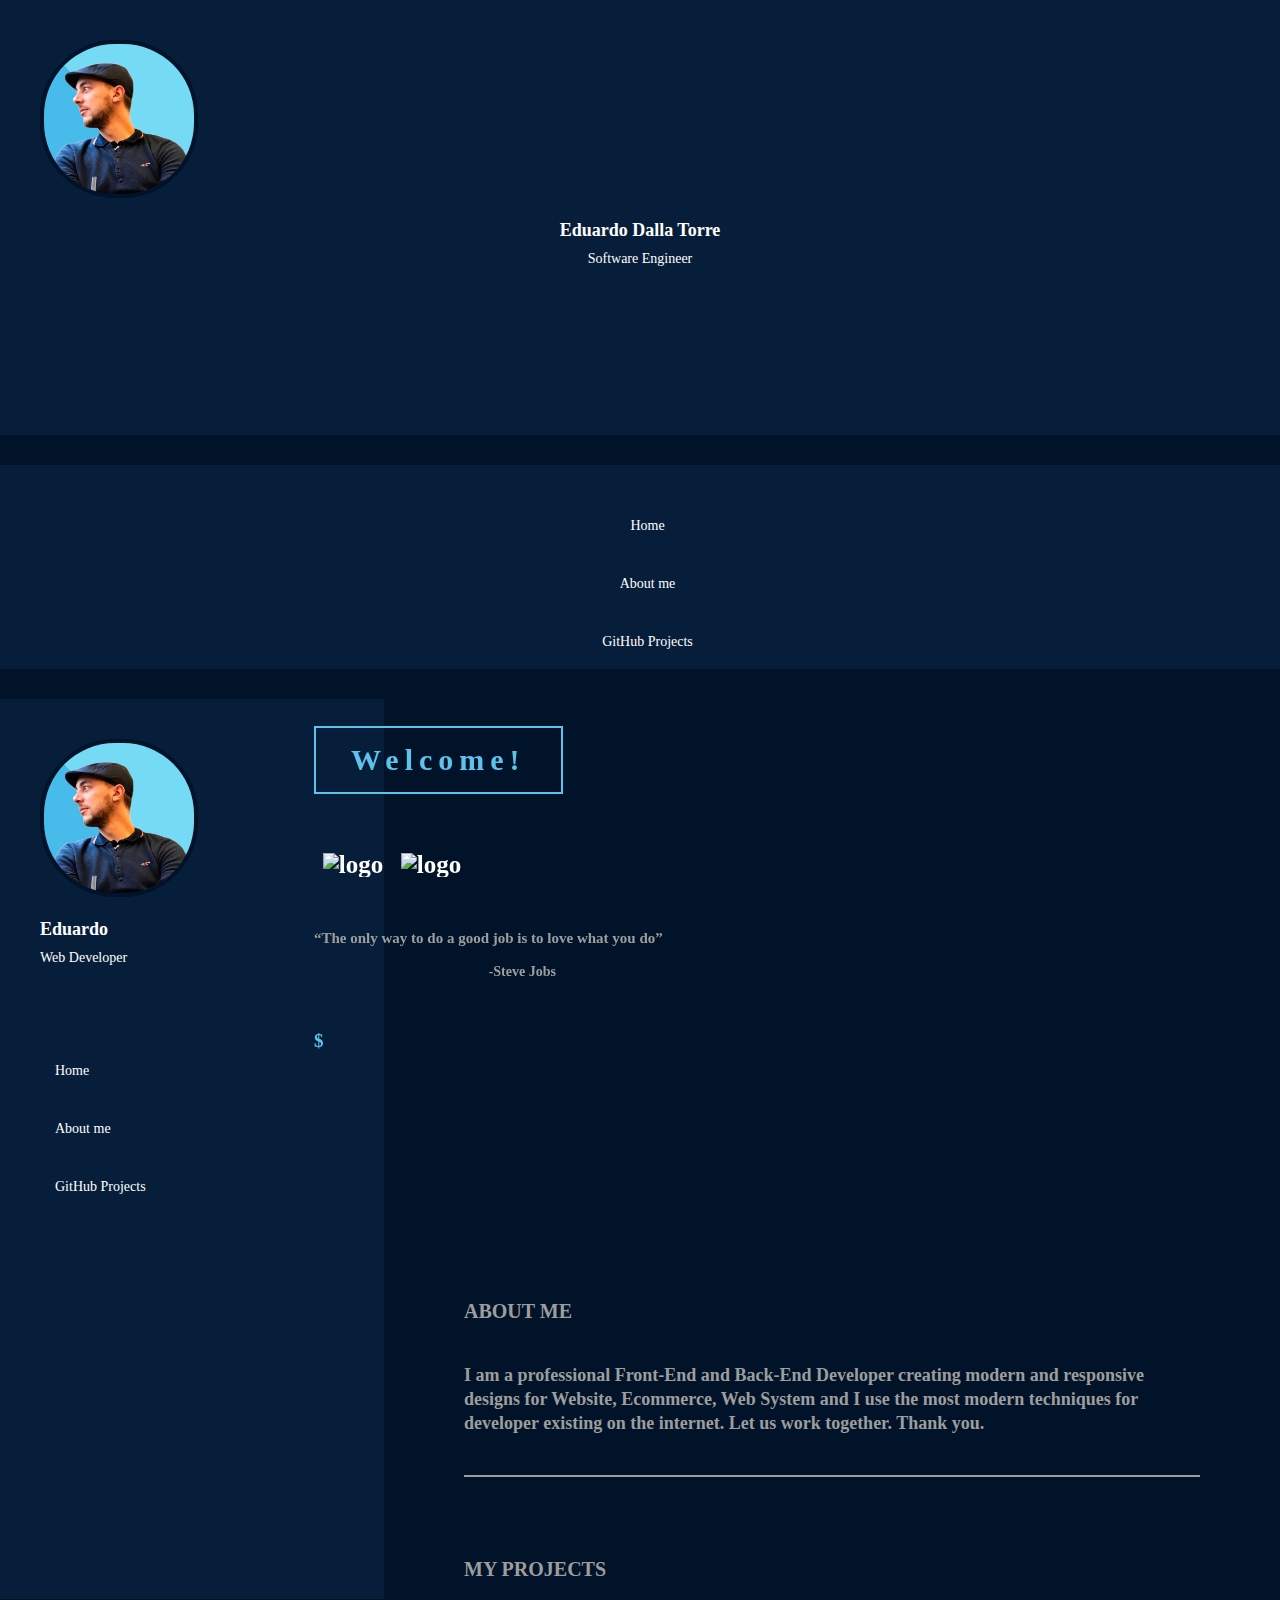
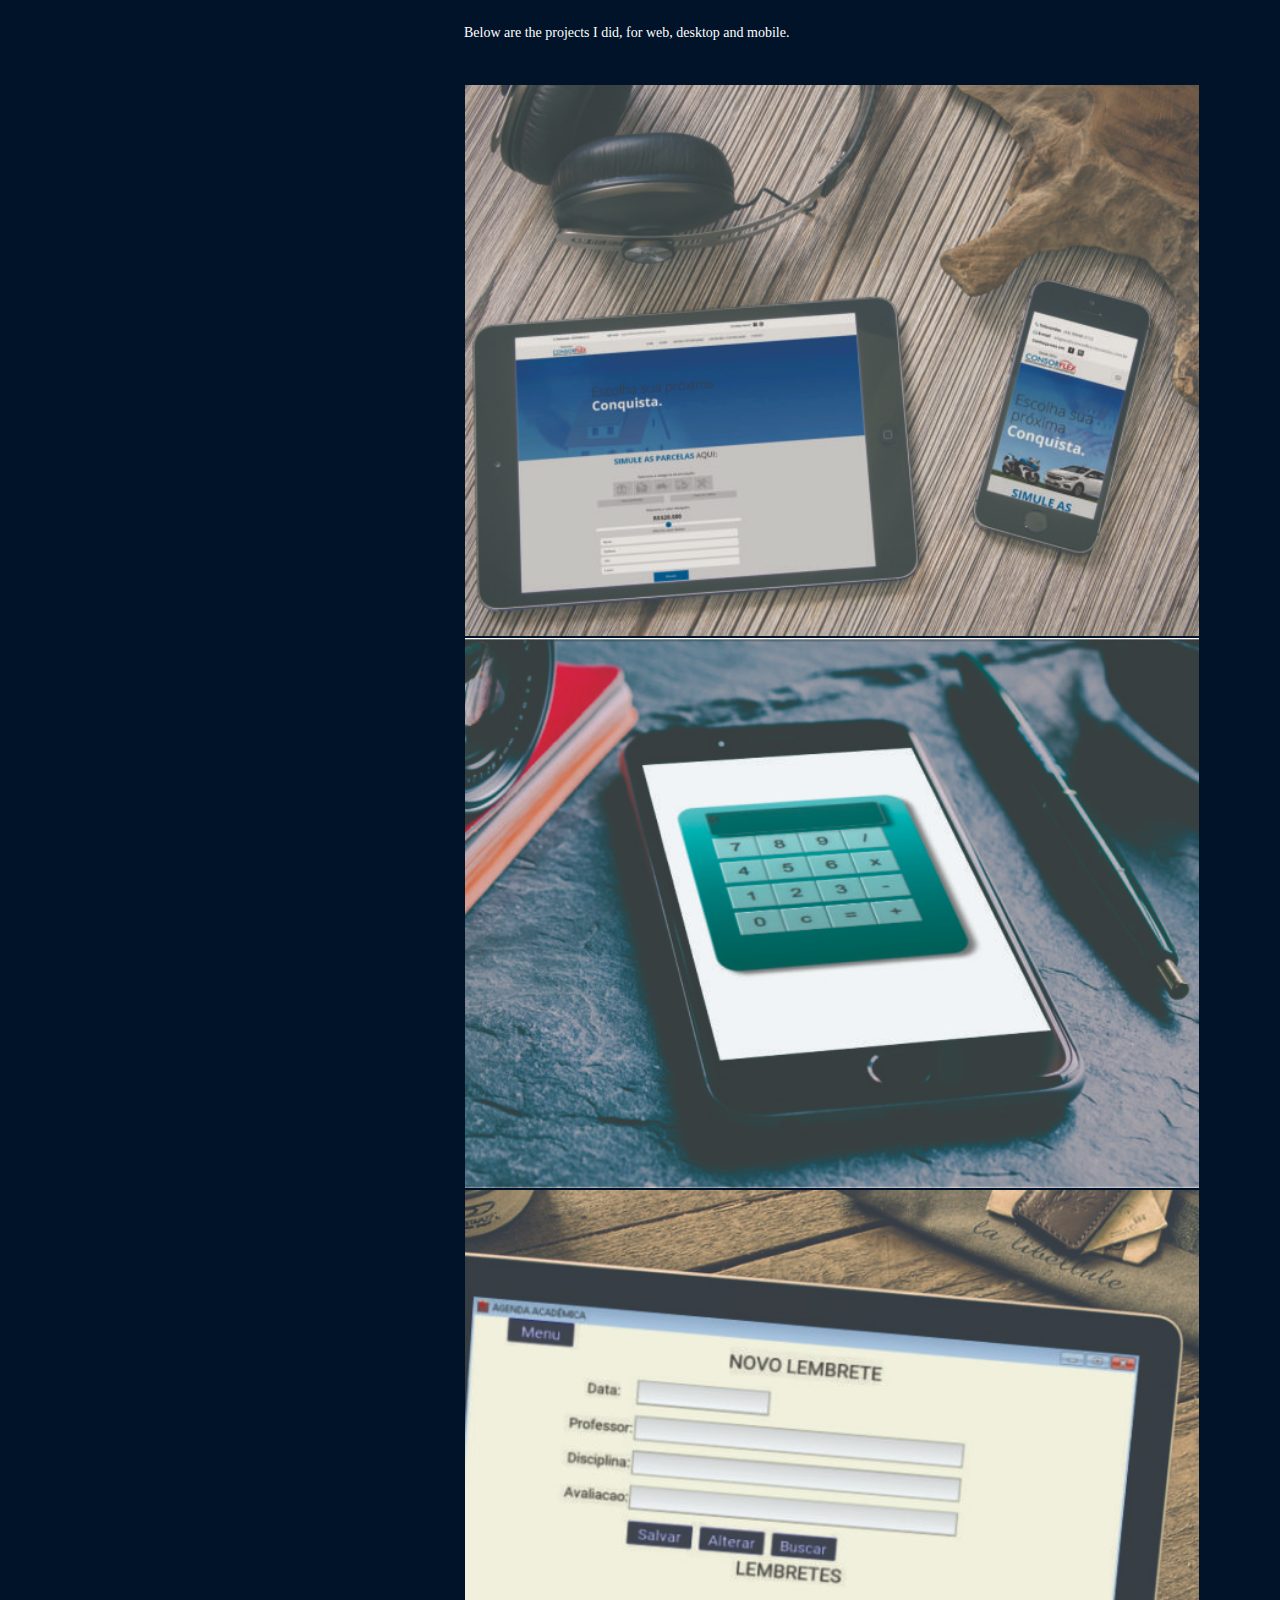
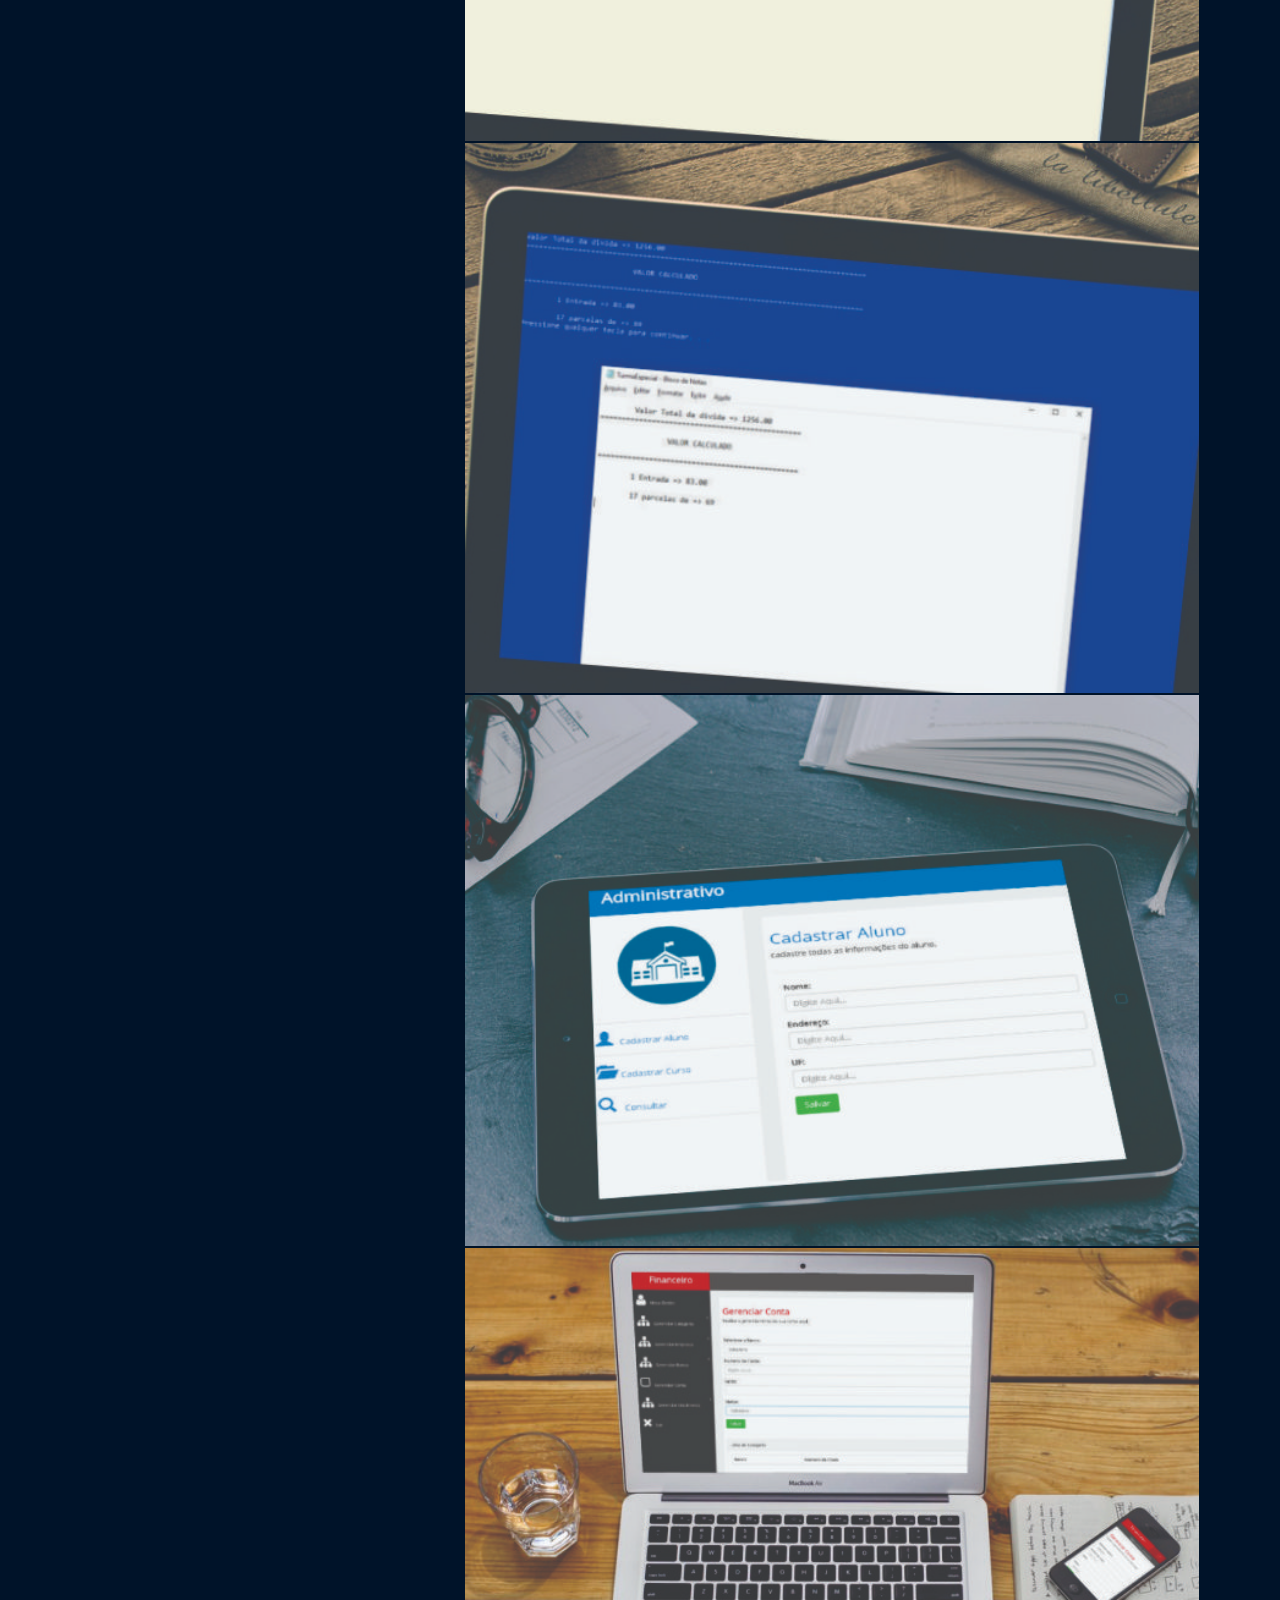
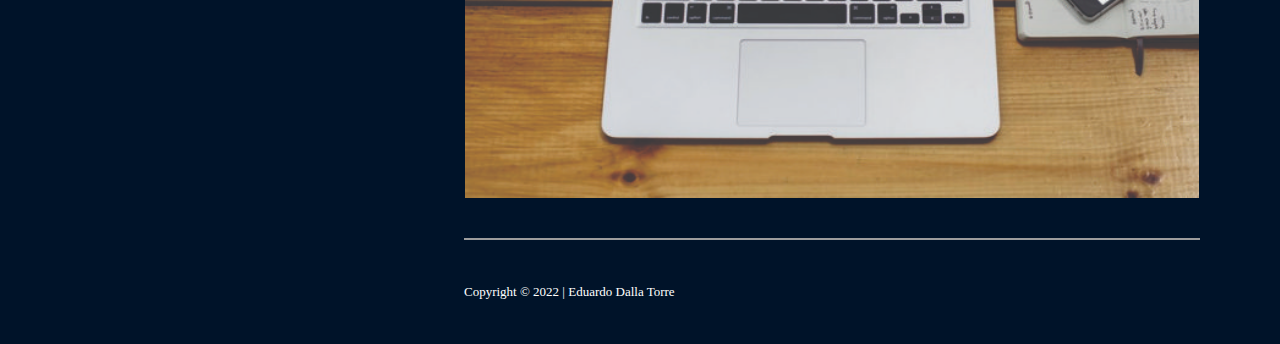
==== commit 9b7c99bb: "Update index.html" ====
--- a/index.html
+++ b/index.html
@@ -42,8 +42,8 @@
                     <div class="top-section">
                         <div class="profile-image"> <img src="img/profile.jpg" alt="Eduardo Dalla Torre"> </div>
                         <div class="profile-content">
-                            <h3 class="profile-title">Eduardo</h3>
-                            <p class="profile-description">Web Developer</p>
+                            <h3 class="profile-title">Eduardo Dalla Torre</h3>
+                            <p class="profile-description">Software Engineer</p>
                             <!-- START FACEBOOK LIKE MOBILE -->
                             <div id="fb-root"></div>
                             <script async defer crossorigin="anonymous"
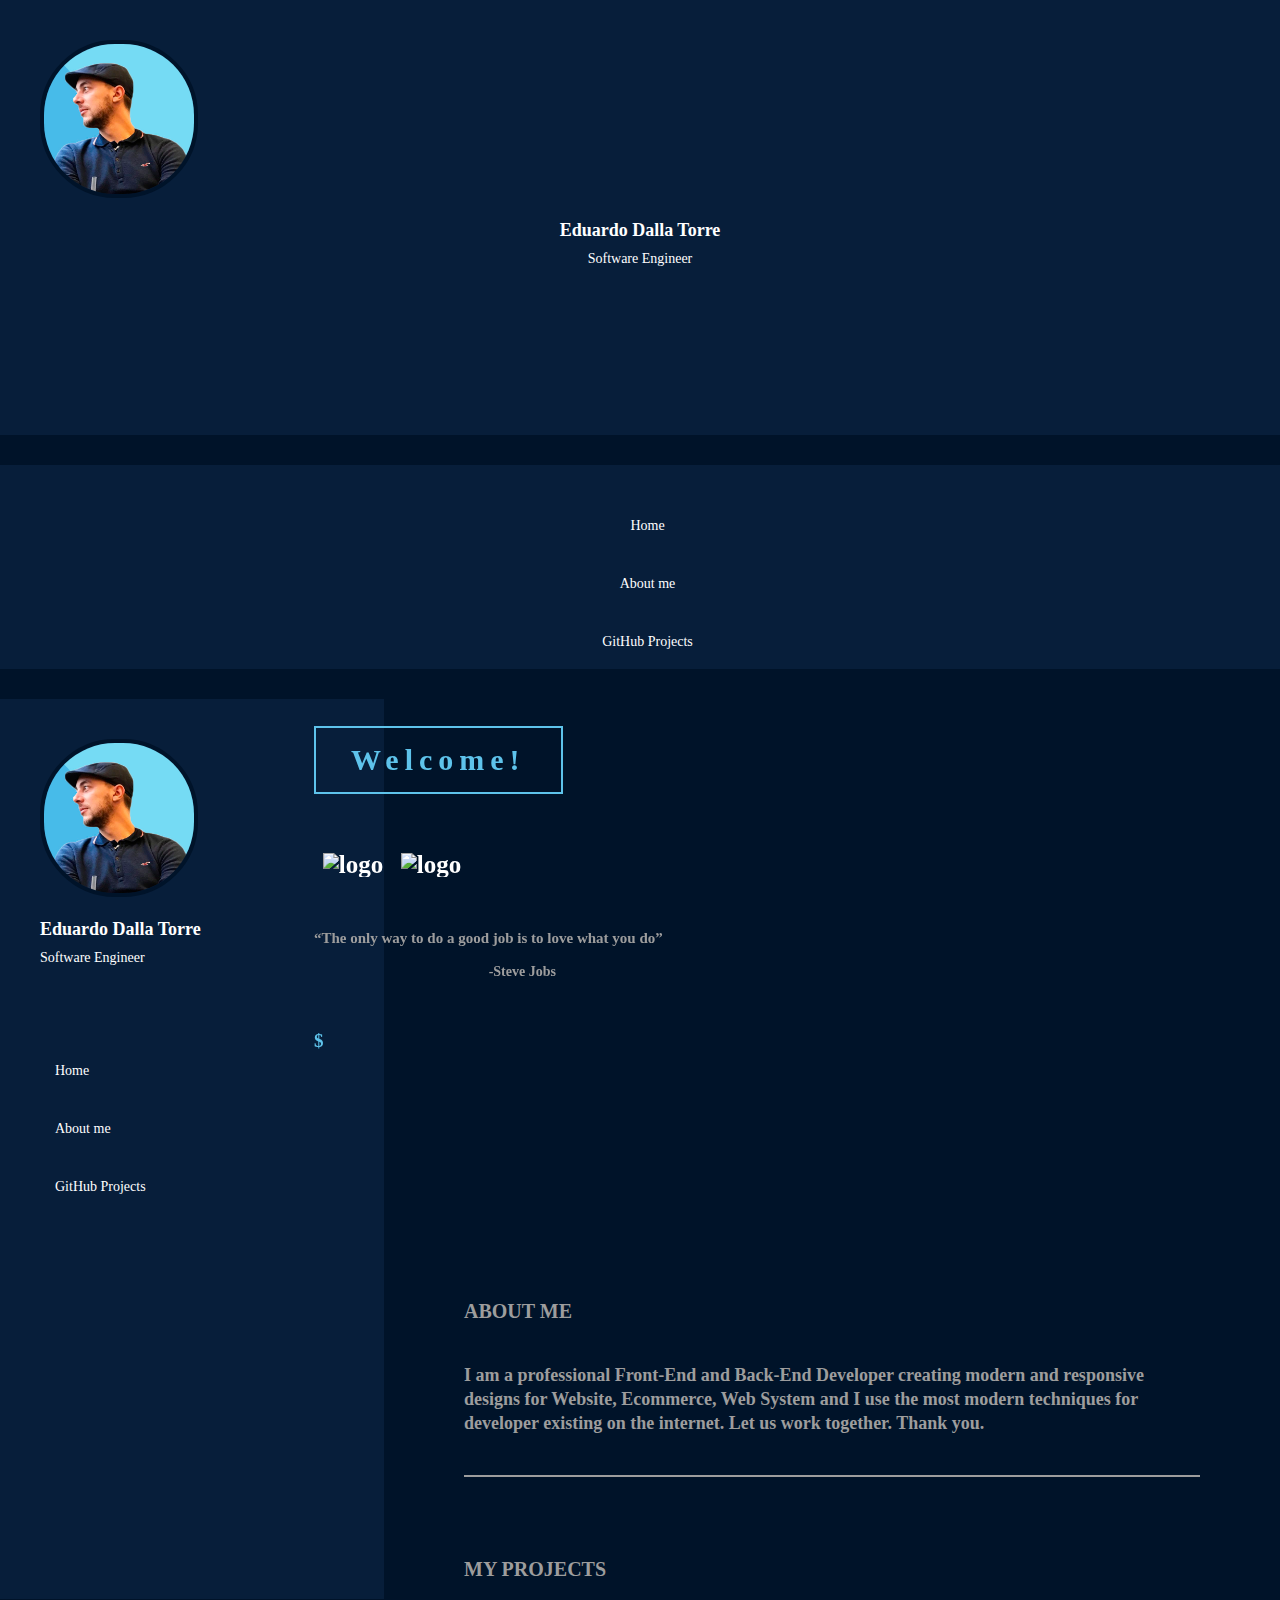
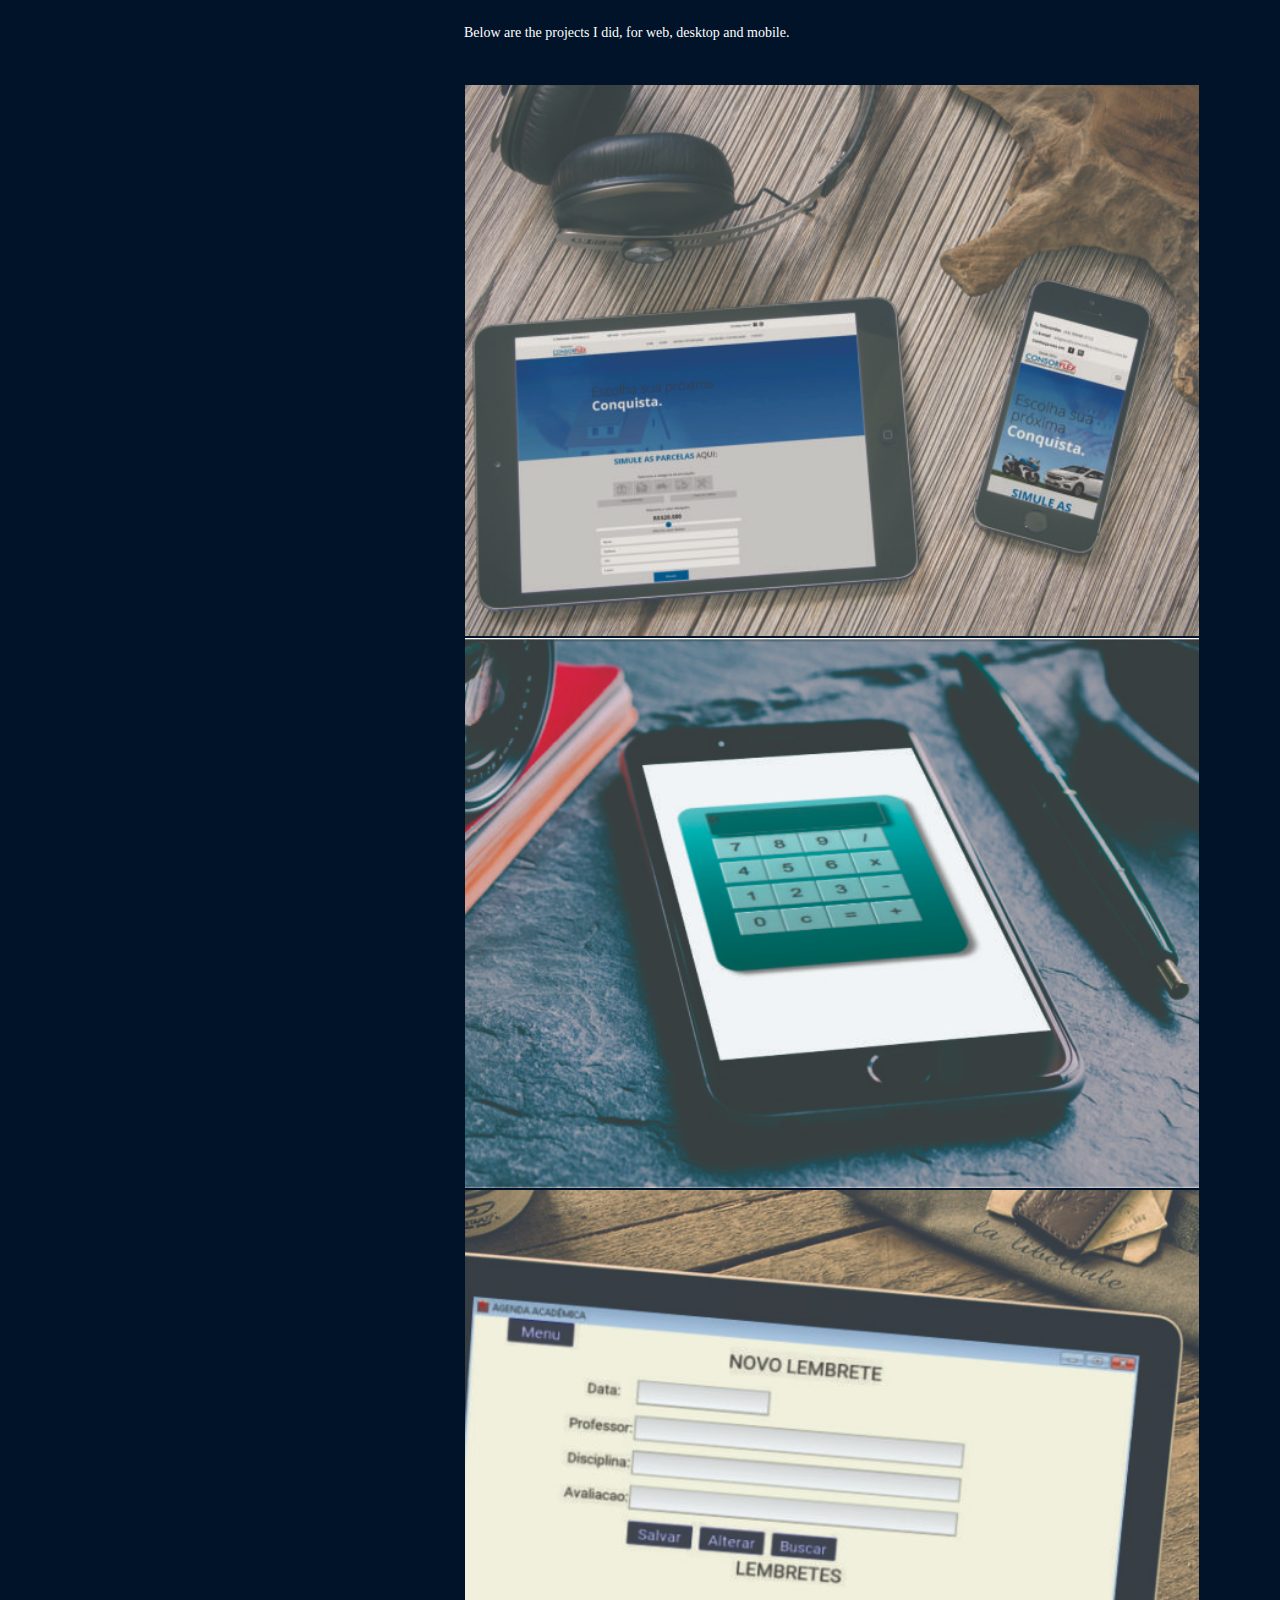
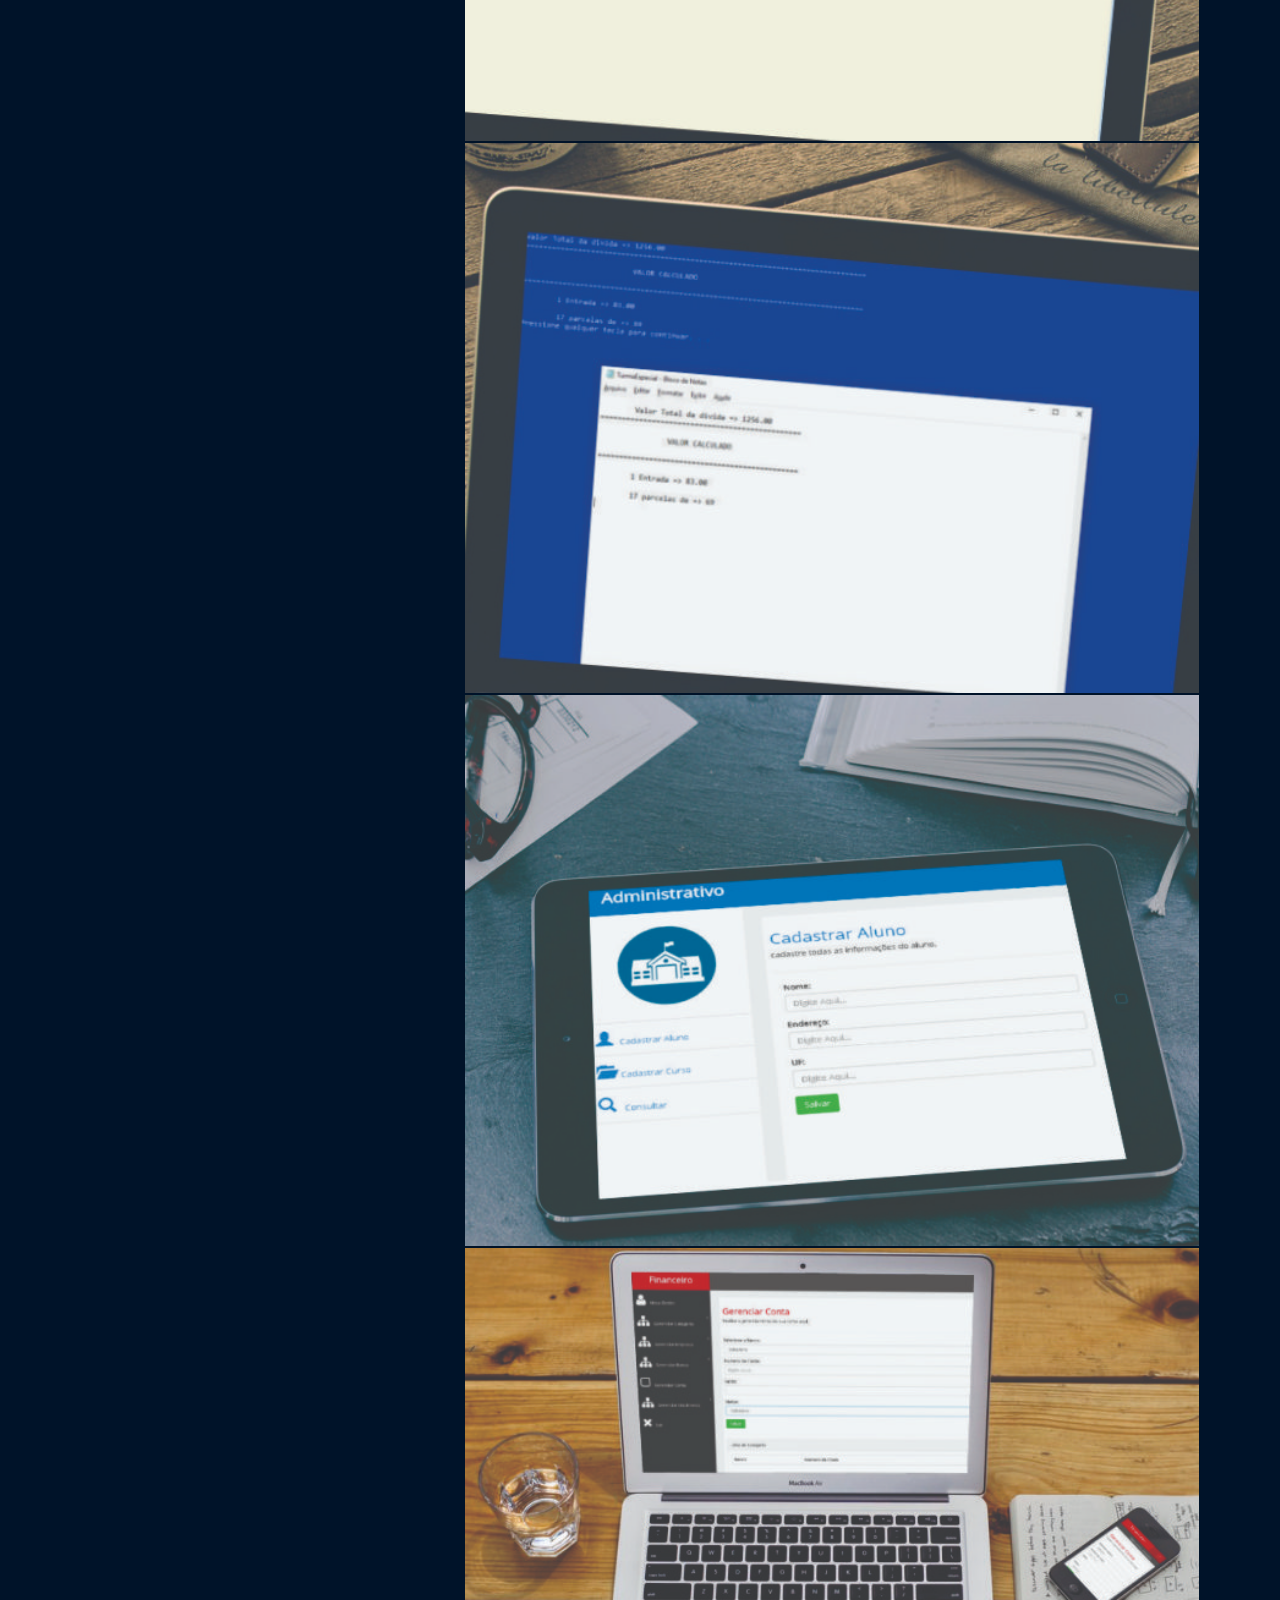
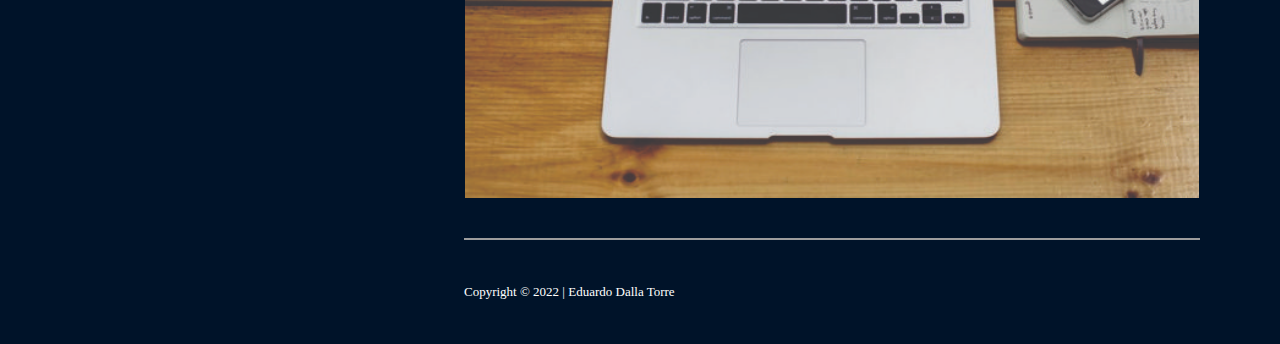
==== commit 2adfae69: "Simple update" ====
--- a/index.html
+++ b/index.html
@@ -85,8 +85,8 @@
     <div class="sidebar-menu hidden-xs hidden-sm">
         <div class="top-section">
             <div class="profile-image"> <img src="img/profile.jpg" alt="Eduardo Dalla Torre"> </div>
-            <h3 class="profile-title">Eduardo</h3>
-            <p class="profile-description">Web Developer</p>
+            <h3 class="profile-title">Eduardo Dalla Torre</h3>
+            <p class="profile-description">Software Engineer</p>
             <!-- START FACEBOOK LIKE -->
             <div id="fb-root"></div>
             <script async defer crossorigin="anonymous"
@@ -107,11 +107,11 @@
         <!-- START SOCIAL-ICONS -->
         <div class="social-icons">
             <ul>
-                <li><a href="https://www.instagram.com/eduardodallatorre.io" target="_blank"><i
+                <li><a href="https://www.instagram.com/eduardodallatorre" target="_blank"><i
                             class="fa fa-instagram"></i></a></li>
-                <li><a href="https://fb.me/dallatorre.io" target="_blank"><i class="fa fa-facebook"></i></a></li>
-                <li><a href="https://www.youtube.com/c/DallaTorre?sub_confirmation=1" target="_blank"><i
-                            class="fa fa-youtube"></i></a></li>
+                <!-- <li><a href="https://fb.me/dallatorre.io" target="_blank"><i class="fa fa-facebook"></i></a></li> -->
+                <!-- <li><a href="https://www.youtube.com/c/DallaTorre?sub_confirmation=1" target="_blank"><i
+                            class="fa fa-youtube"></i></a></li> -->
                 <li><a href="https://github.com/eduardodallatorre" target="_blank"><i class="fa fa-github"></i></a></li>
                 <li><a href="http://eduardodallatorre.com" target="_blank"><i class="fa fa-user"></i></a>
                 <li><a href="https://codepen.io/eduardodallatorre" target="_blank"><i class="fa fa-codepen"></i></a>
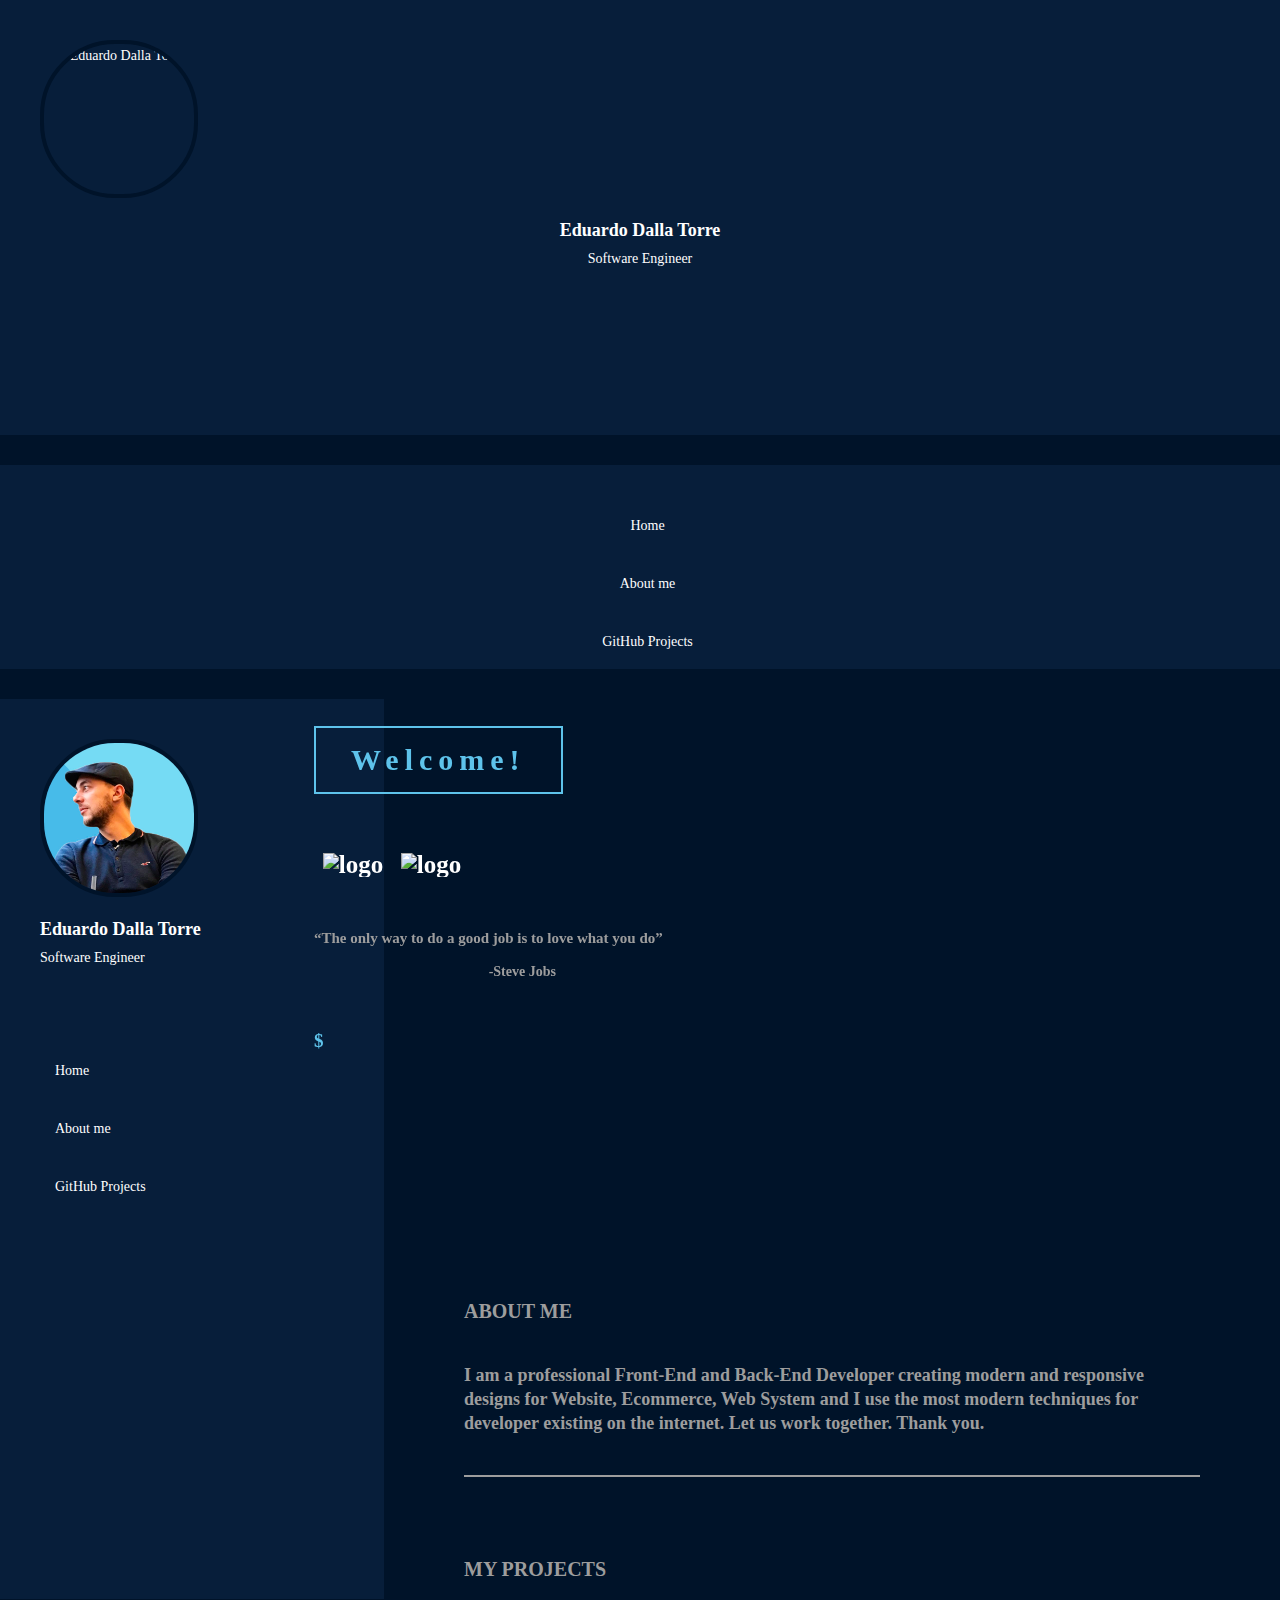
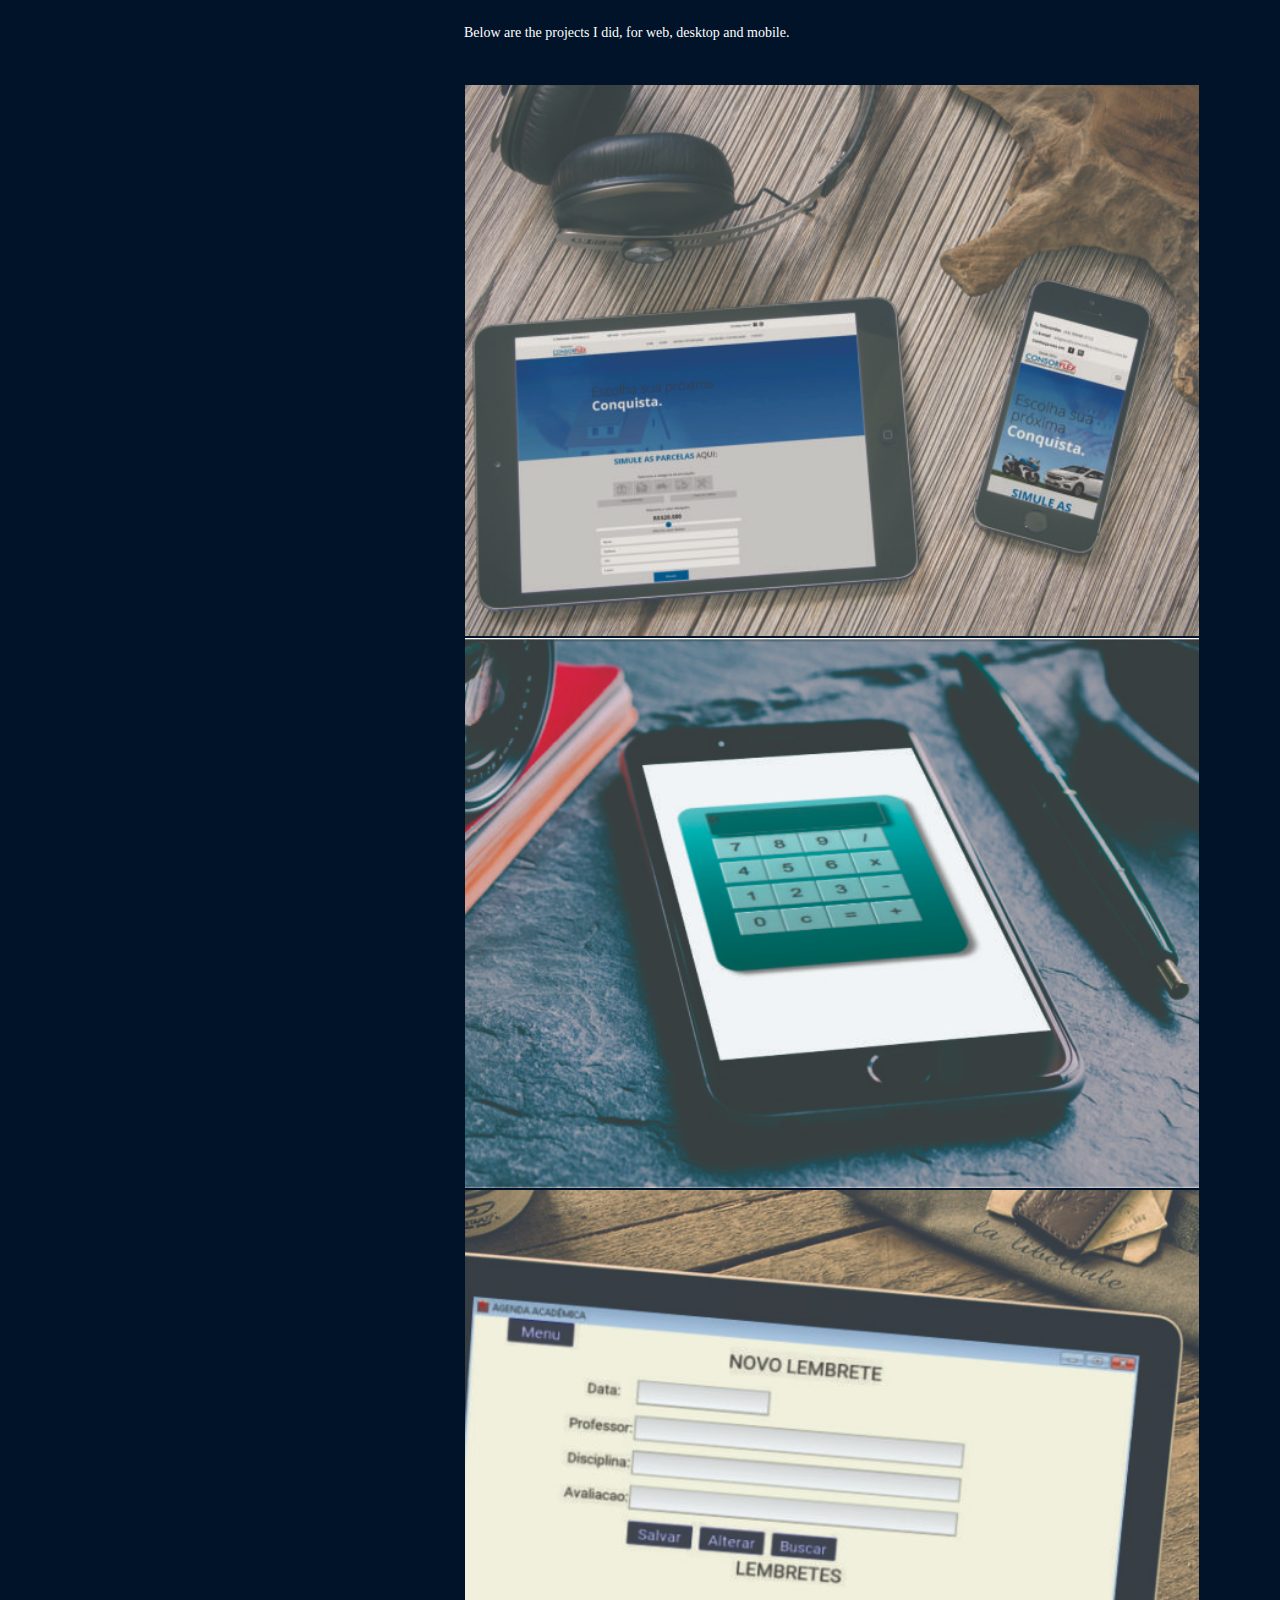
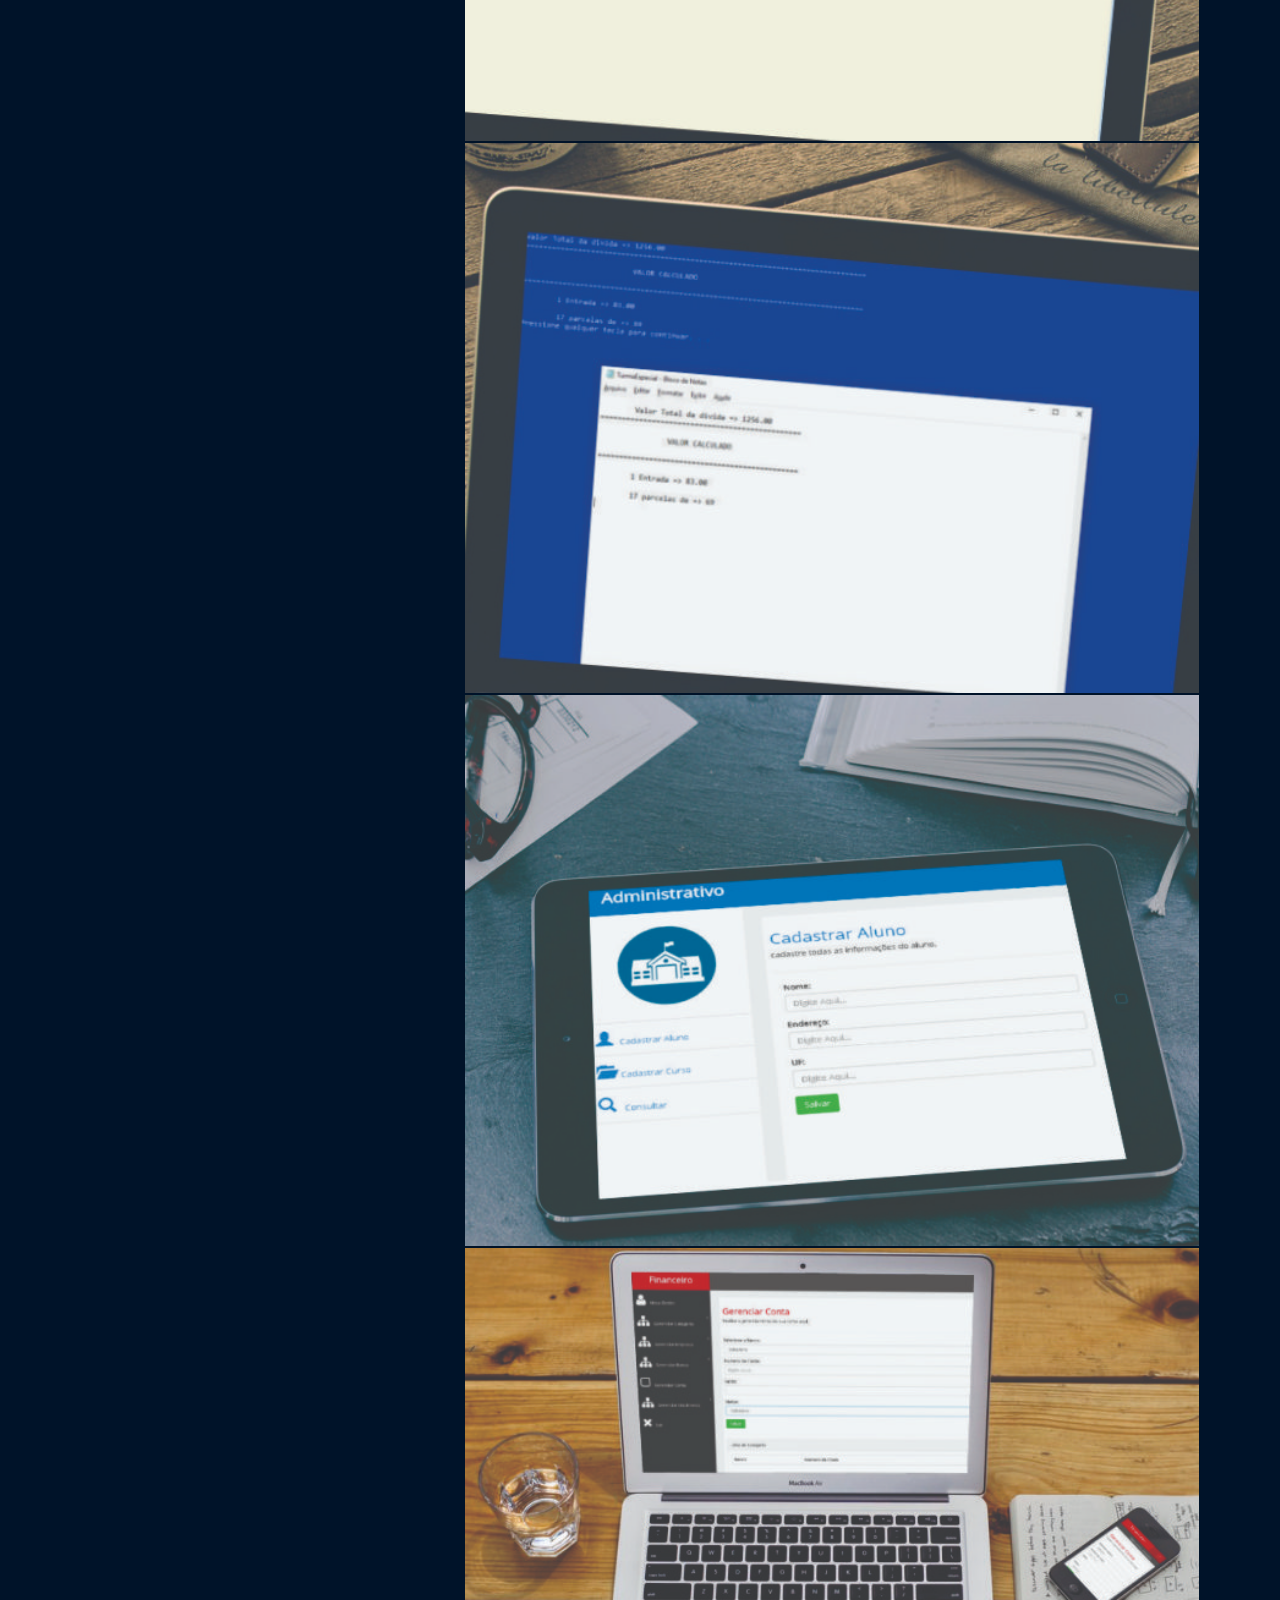
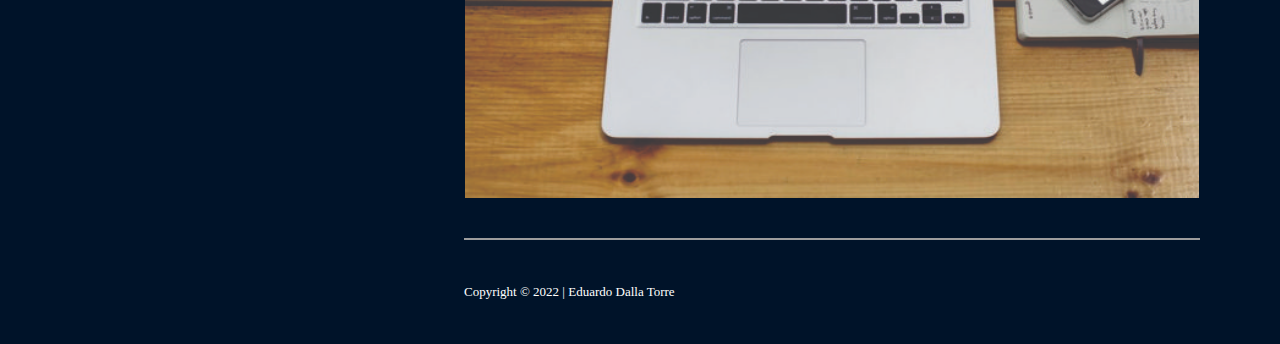
==== commit d6fb403c: "Update index.html" ====
--- a/index.html
+++ b/index.html
@@ -40,7 +40,7 @@
             <div class="row">
                 <div class="col-md-12">
                     <div class="top-section">
-                        <div class="profile-image"> <img src="img/profile.jpg" alt="Eduardo Dalla Torre"> </div>
+                        <div class="profile-image"> <img src="https://avatars.githubusercontent.com/u/54871373?v=4" alt="Eduardo Dalla Torre"> </div>
                         <div class="profile-content">
                             <h3 class="profile-title">Eduardo Dalla Torre</h3>
                             <p class="profile-description">Software Engineer</p>
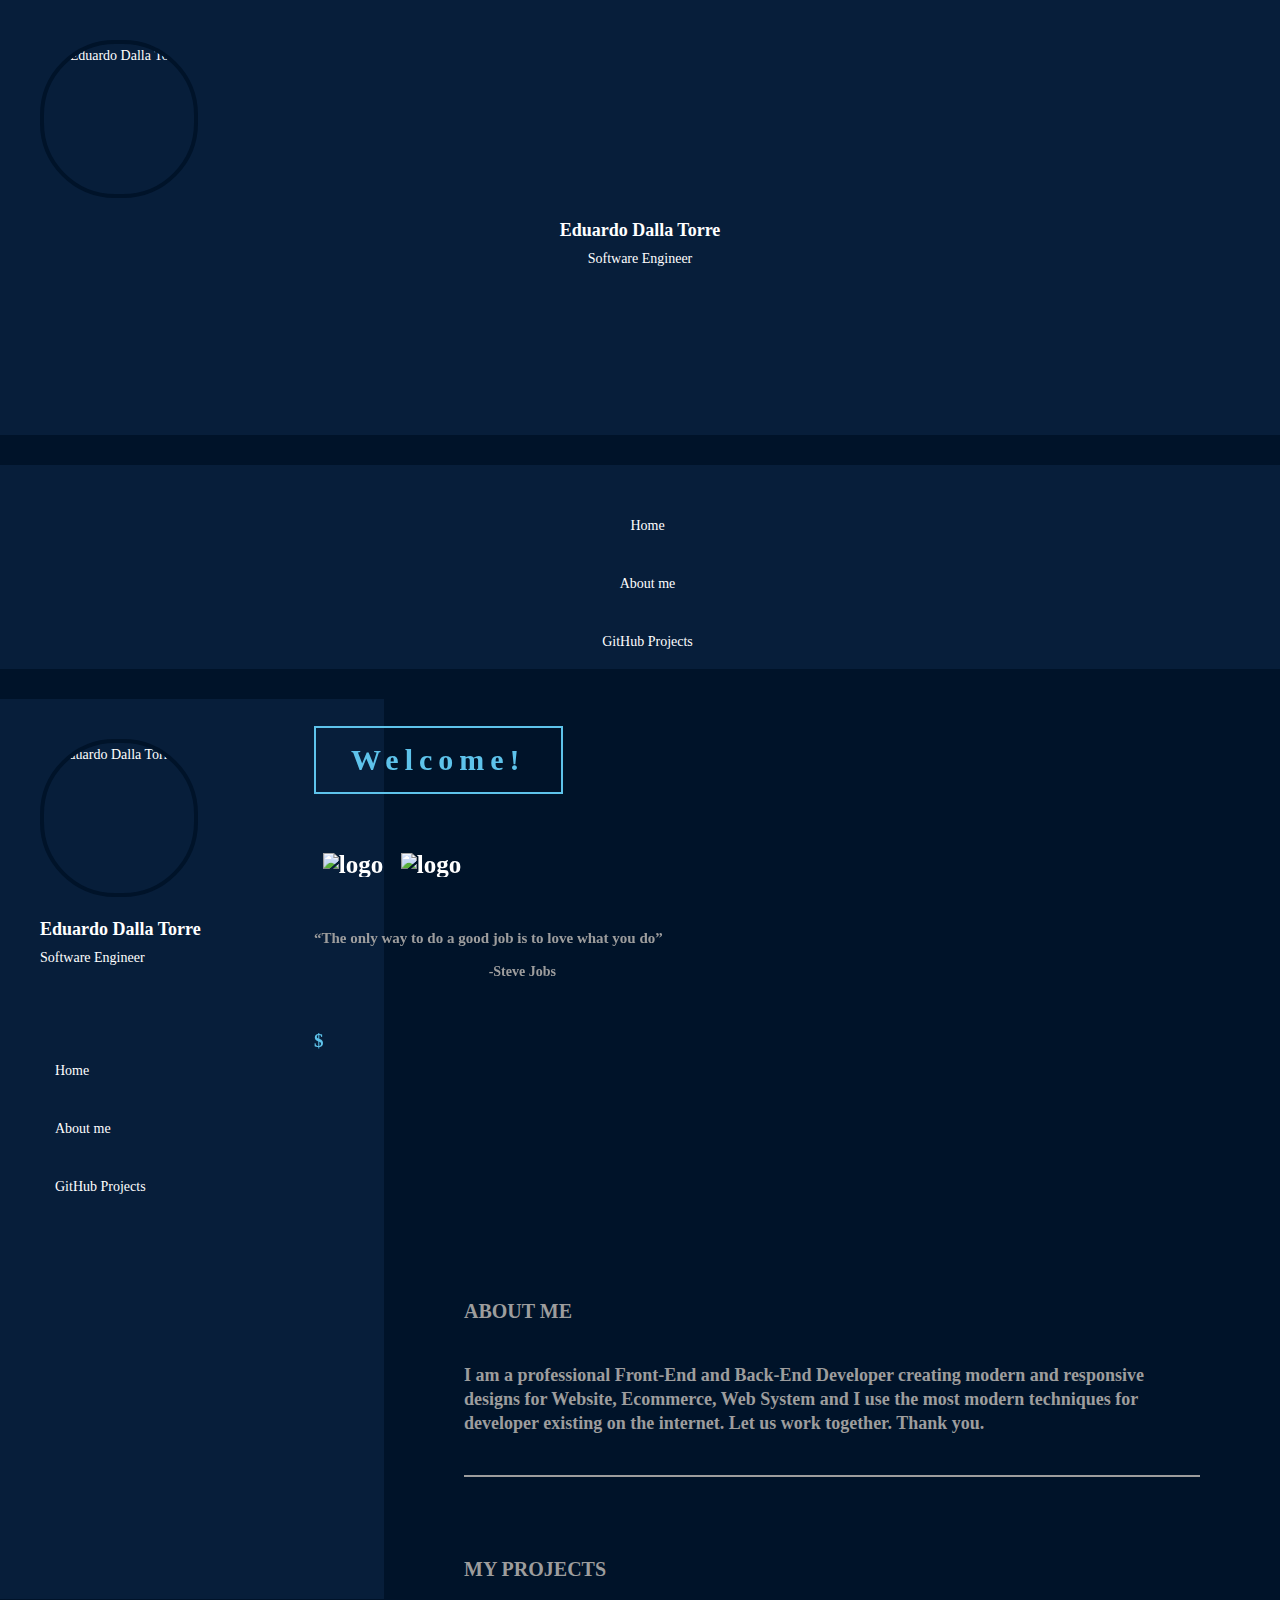
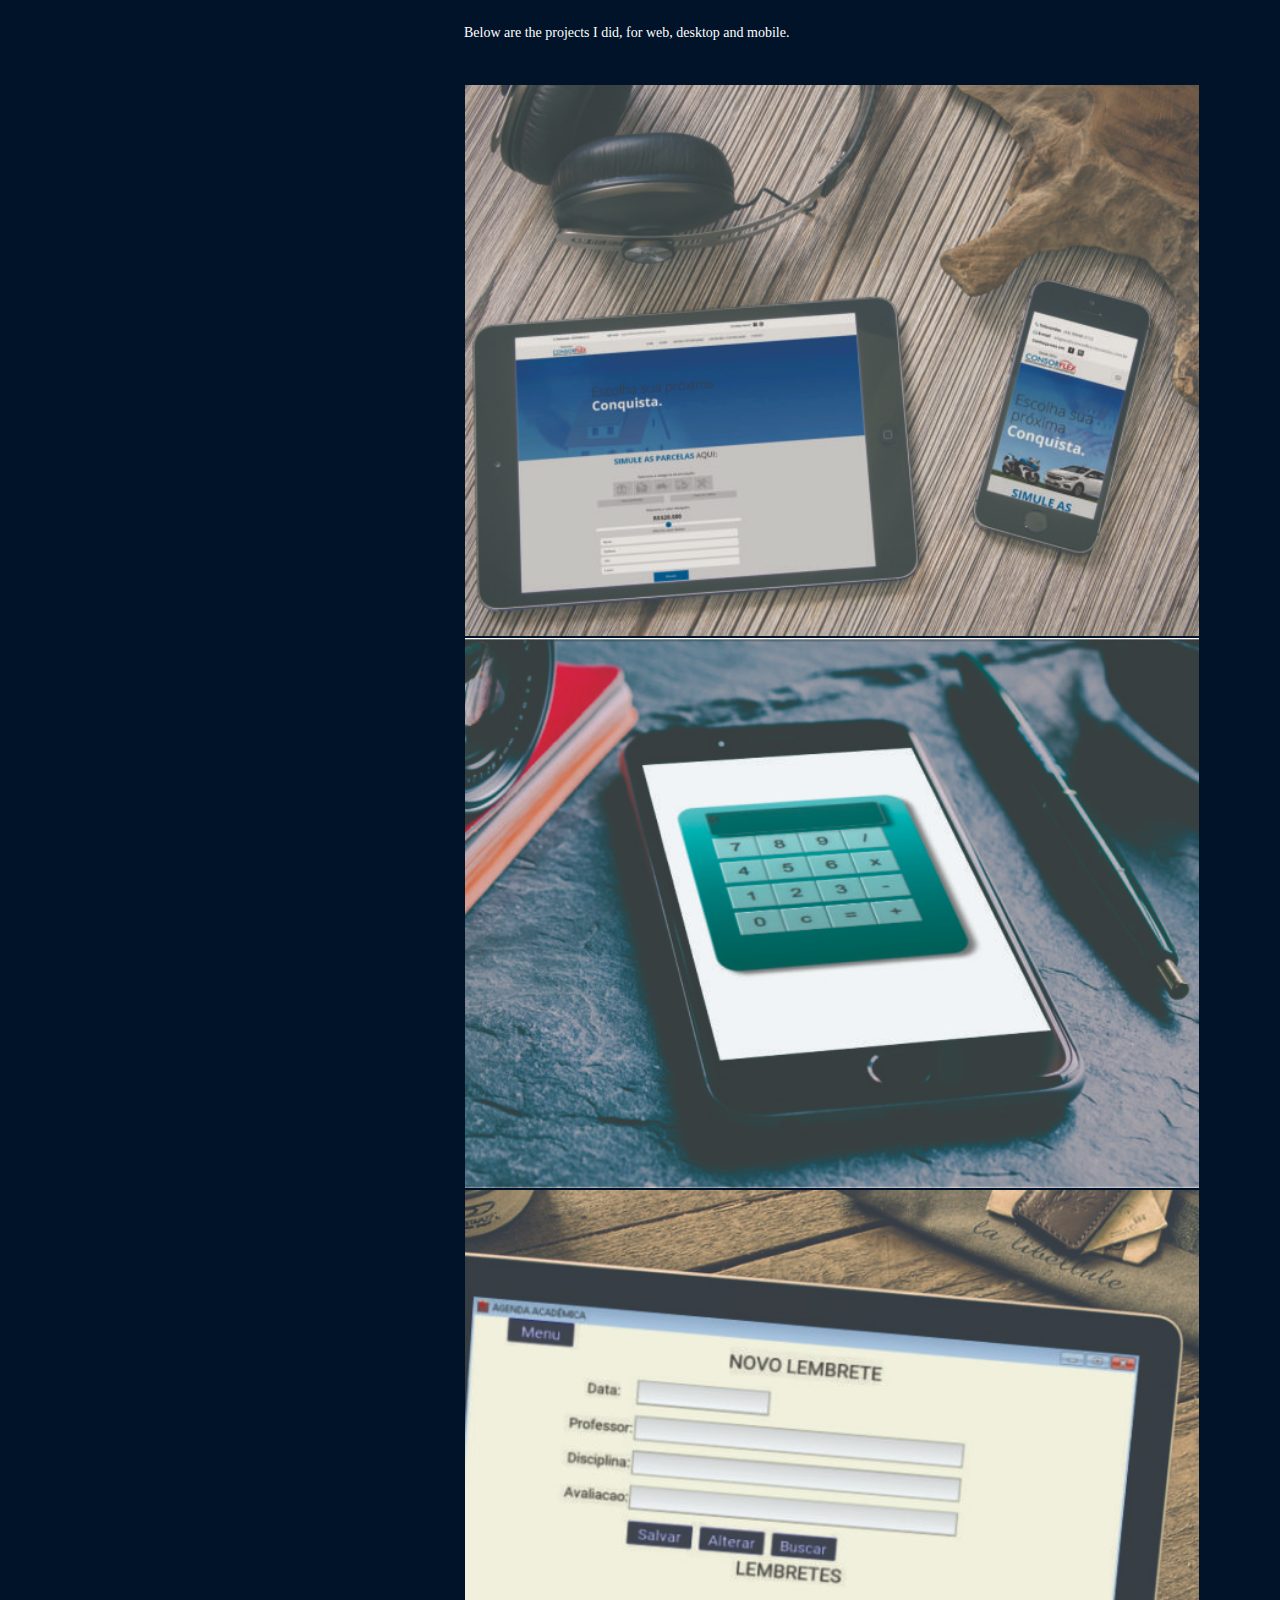
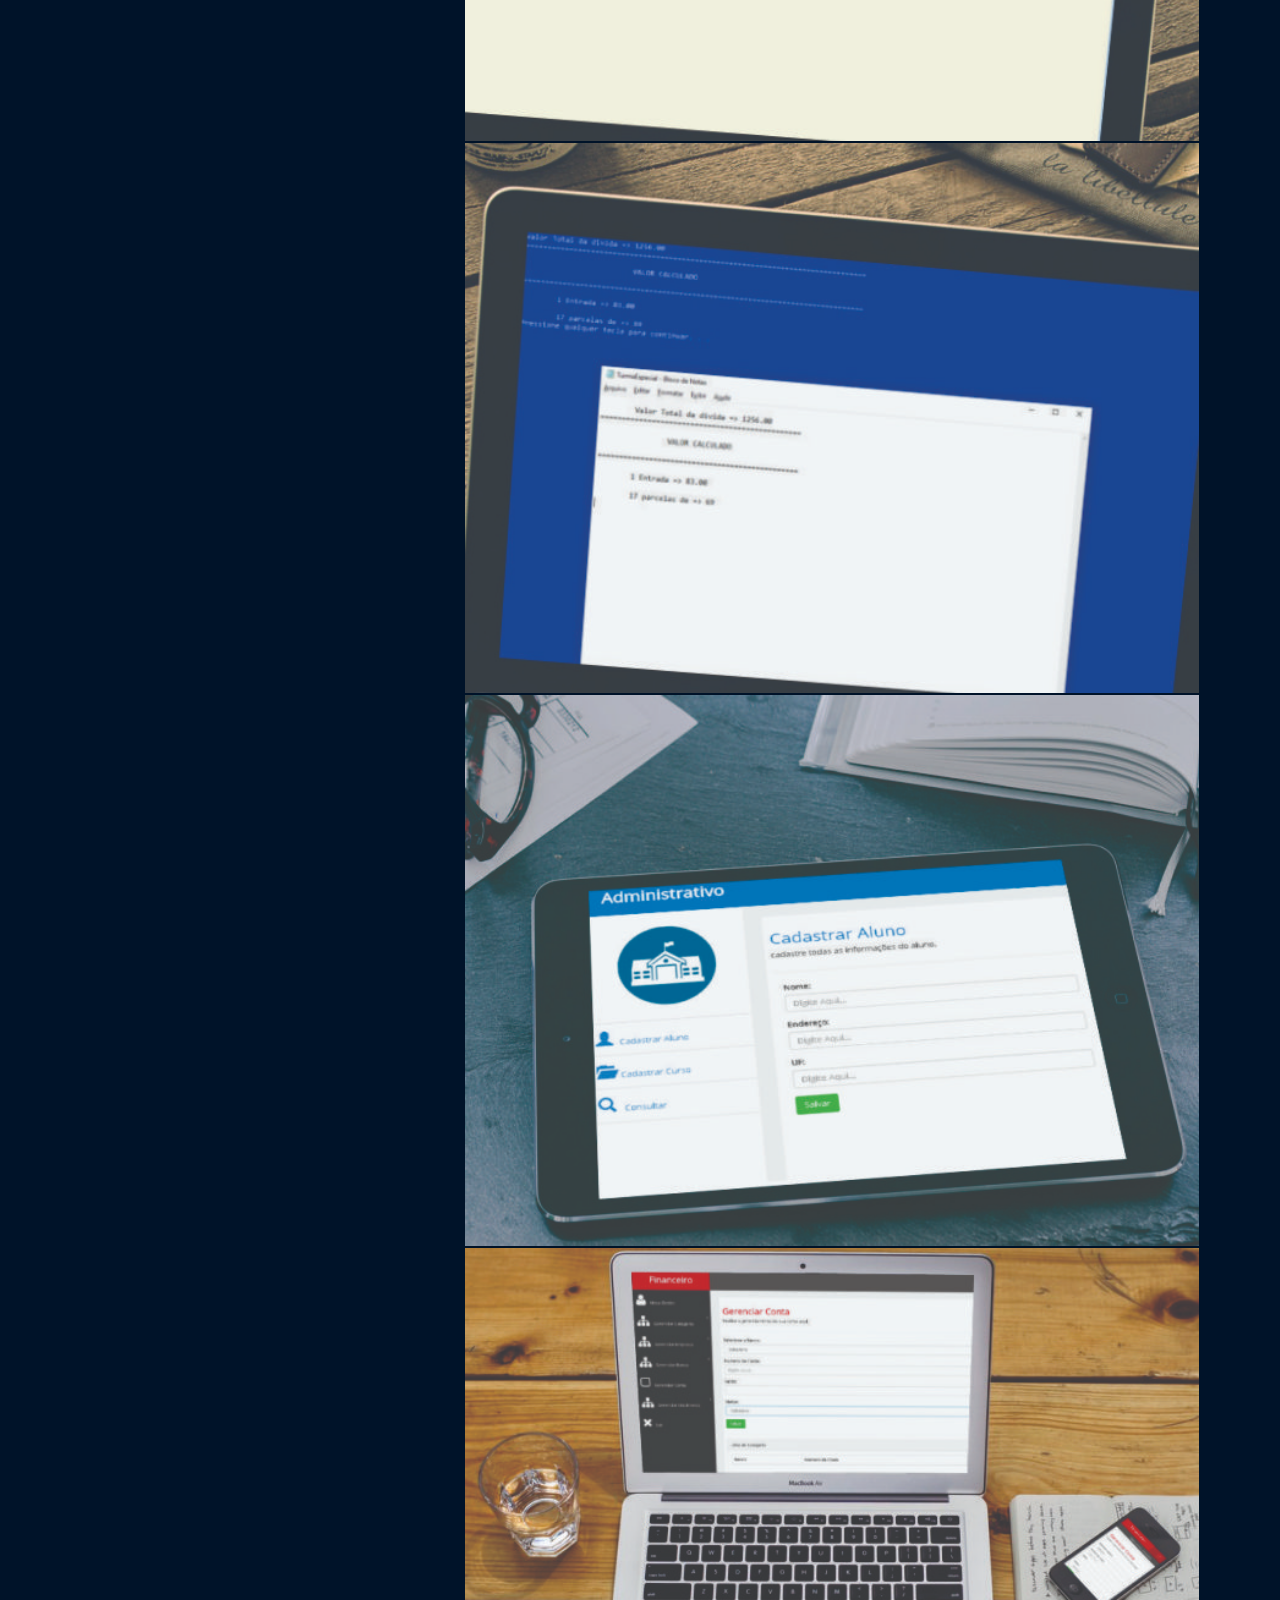
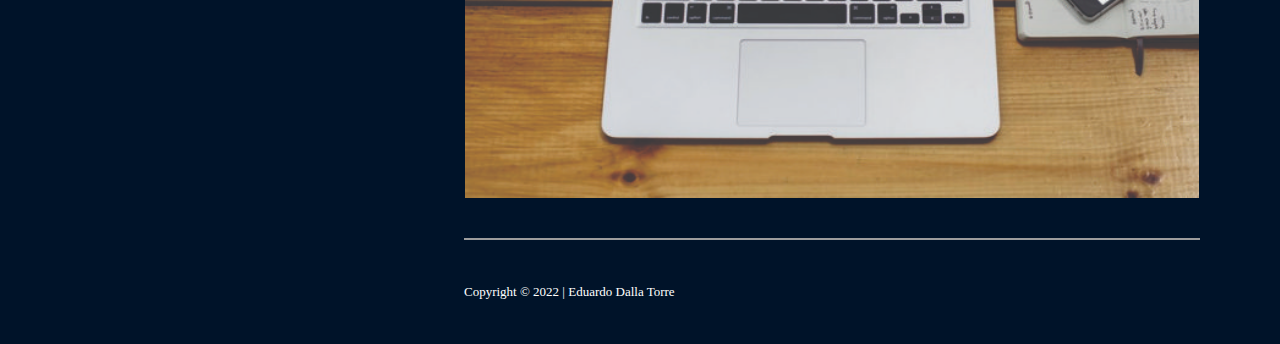
==== commit 7dd14f27: "Update index.html" ====
--- a/index.html
+++ b/index.html
@@ -84,7 +84,7 @@
     <!-- START SIDEBAR -->
     <div class="sidebar-menu hidden-xs hidden-sm">
         <div class="top-section">
-            <div class="profile-image"> <img src="img/profile.jpg" alt="Eduardo Dalla Torre"> </div>
+            <div class="profile-image"> <img src="https://avatars.githubusercontent.com/u/54871373?v=4" alt="Eduardo Dalla Torre"> </div>
             <h3 class="profile-title">Eduardo Dalla Torre</h3>
             <p class="profile-description">Software Engineer</p>
             <!-- START FACEBOOK LIKE -->
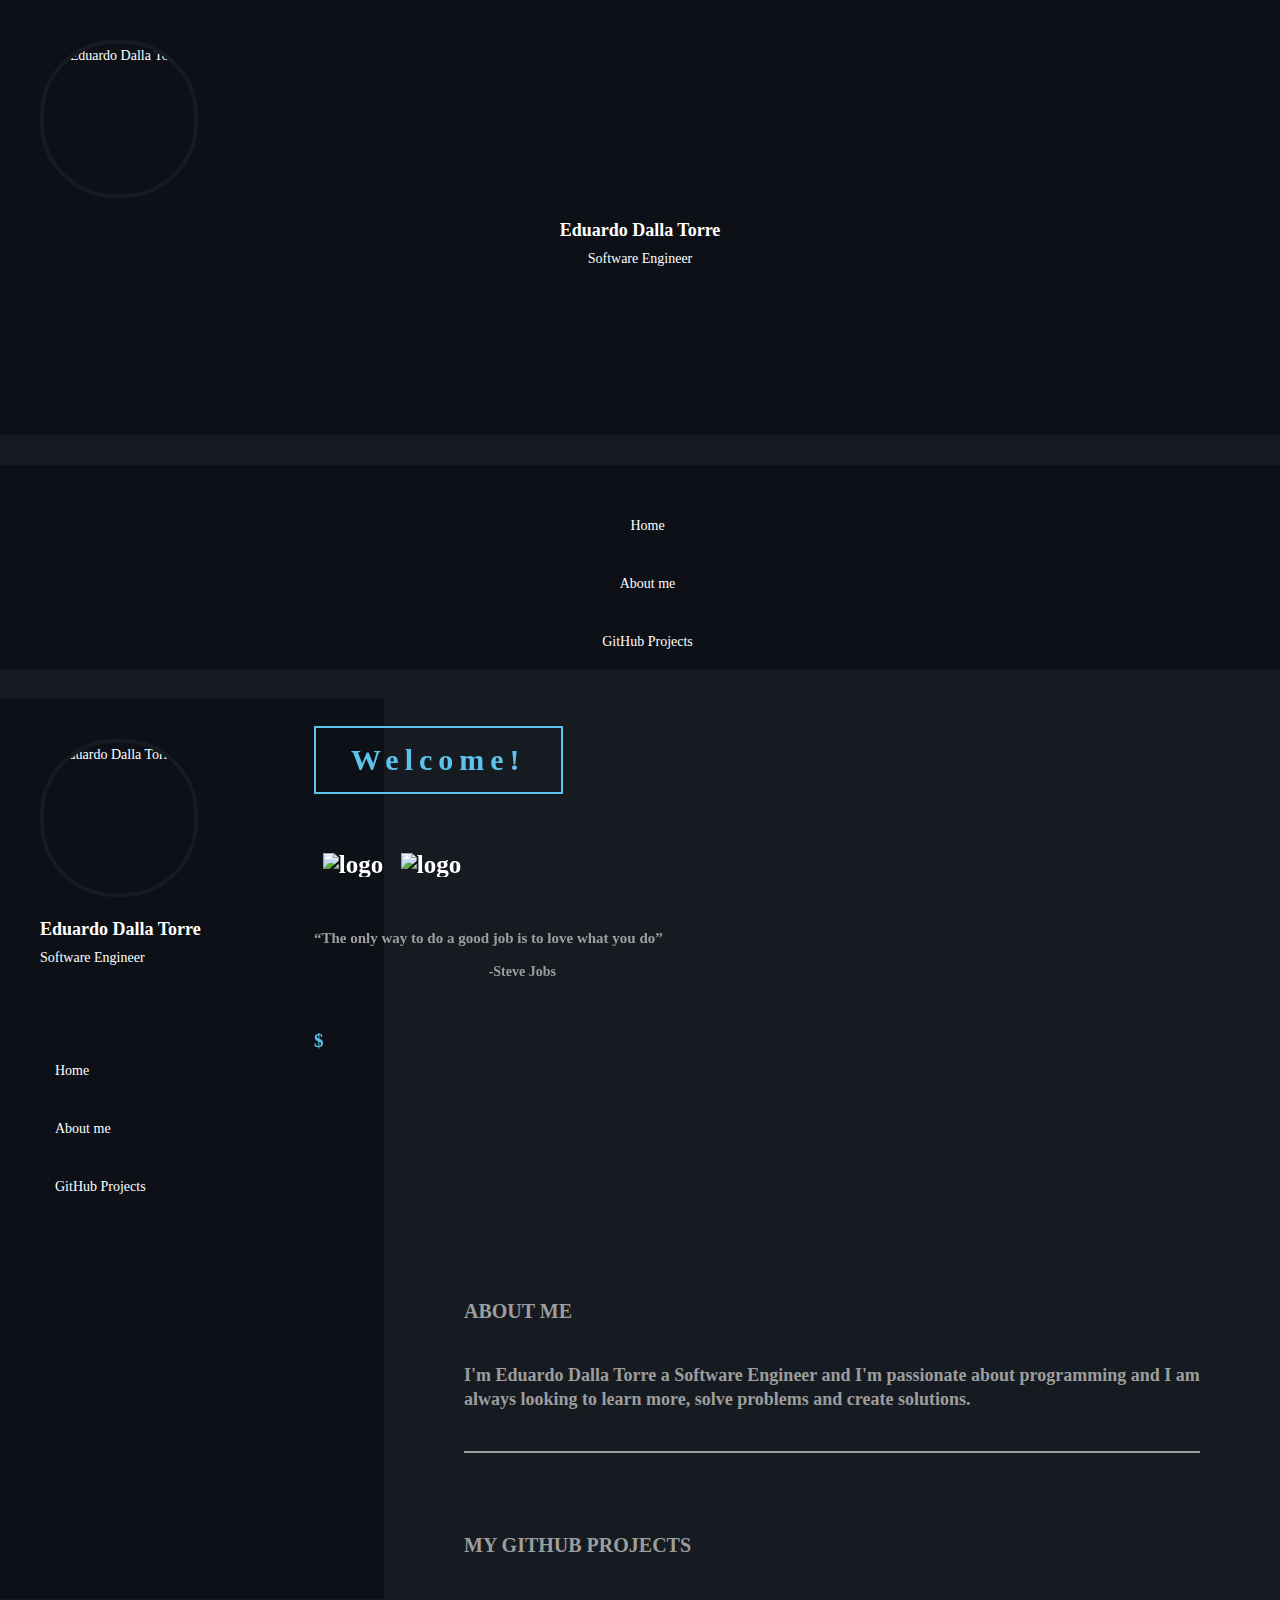
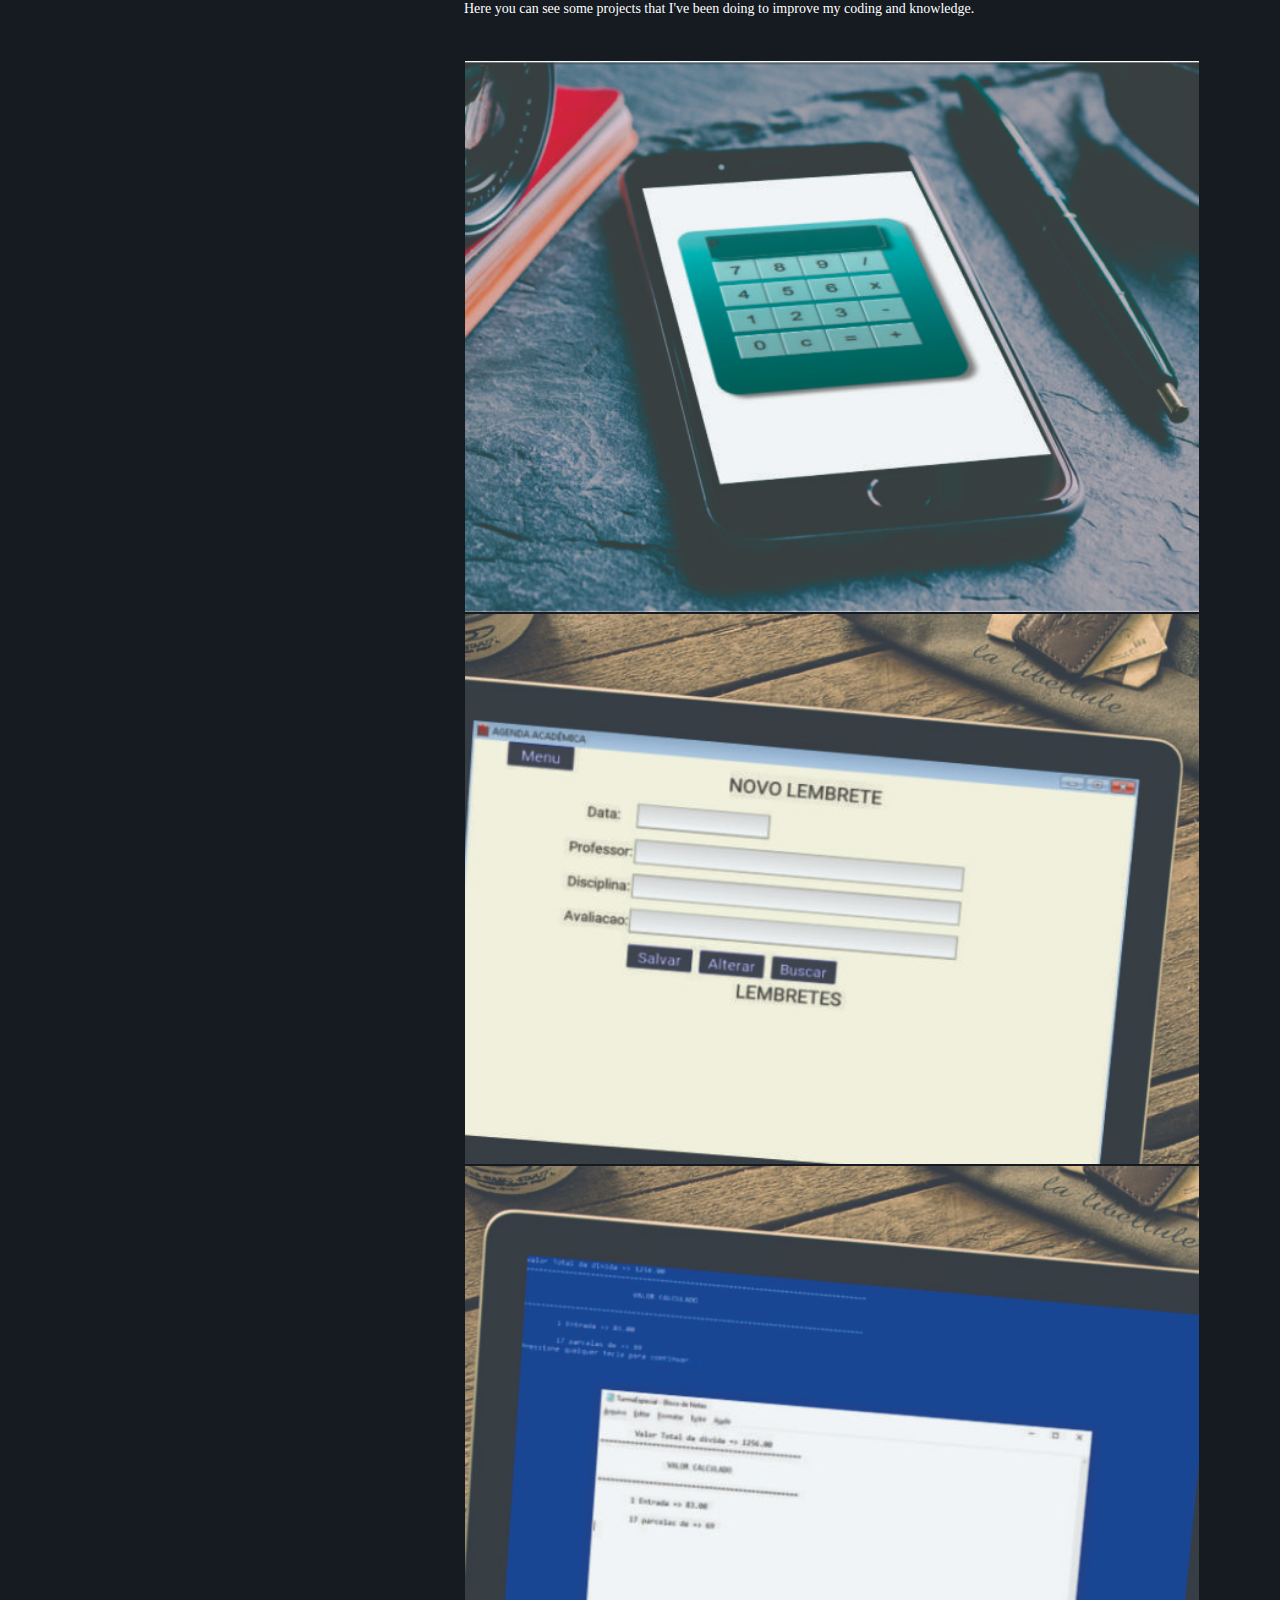
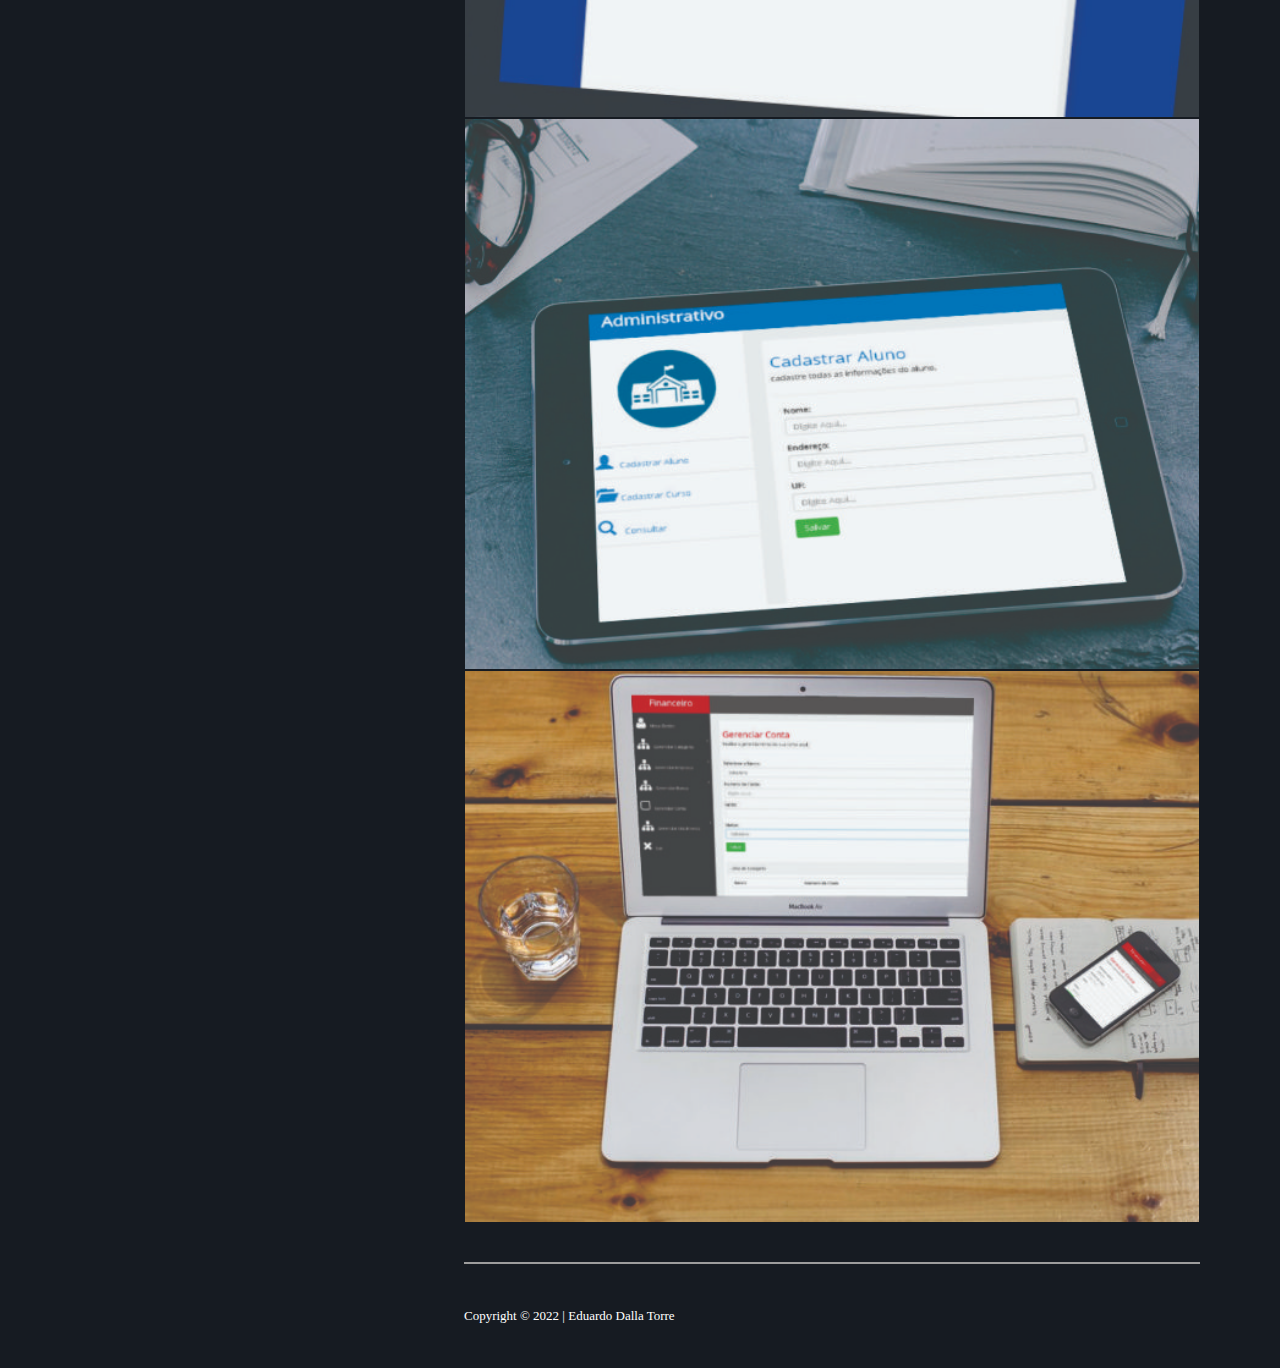
==== commit ca7a5d5d: "main: Updated only colors and some details" ====
--- a/index.html
+++ b/index.html
@@ -15,7 +15,7 @@
 <head>
     <meta charset="utf-8">
     <meta http-equiv="X-UA-Compatible" content="IE=edge">
-    <title>Eduardo Dalla Torre</title>
+    <title>My Github Projects</title>
 <!--     <link rel="shortcut icon" href="img/favicon.png"> -->
     <!-- IOS SUPPORT -->
 <!--     <link rel="apple-touch-icon" sizes="180x180" href="img/favicon.png"> -->
@@ -149,10 +149,10 @@
                 <div class="page-section" id="about">
                     <div class="row">
                         <div class="col-md-12">
-                            <h4 class="widget-title">About me</h4>
+                            <h4 class="widget-title">About Me</h4>
                             <div class="about-image">
                                 <h4>
-                                    <p>I am a professional Front-End and Back-End Developer creating modern and responsive designs for Website, Ecommerce, Web System and I use the most modern techniques for developer existing on the internet. Let us work together. Thank you.</p>
+                                    <p>I'm Eduardo Dalla Torre a Software Engineer and I'm passionate about programming and I am always looking to learn more, solve problems and create solutions.</p>
                                 </h4>
                                 <!-- <img src="img/8.jpg" alt="about me">-->
                             </div>
@@ -165,25 +165,11 @@
                 <div class="page-section" id="projects">
                     <div class="row">
                         <div class="col-md-12">
-                            <h4 class="widget-title">MY PROJECTS</h4>
-                            <p>Below are the projects I did, for web, desktop and mobile.</p>
+                            <h4 class="widget-title">My GitHub Projects</h4>
+                            <p>Here you can see some projects that I've been doing to improve my coding and knowledge.</p>
                         </div>
                     </div>
                     <div class="row projects-holder">
-                        <div class="col-md-4 col-sm-6">
-                            <div class="project-item">
-                                <img src="img/1.jpg" alt="consorflex consorcios">
-                                <div class="project-hover">
-                                    <div class="inside">
-                                        <h5><a href="http://www.consorflexconsorcios.com.br/index.php">Consorflex
-                                                Consórcios</a></h5>
-                                        <p> A Consorflex Consórcios is a partner company of the Embracon National
-                                            Consortium, which is among the largest administrators in the country
-                                            according to the Central Bank ranking.</p>
-                                    </div>
-                                </div>
-                            </div>
-                        </div>
                         <div class="col-md-4 col-sm-6">
                             <div class="project-item">
                                 <img src="img/2.jpg" alt="Javascript Calculator">
--- a/css/body-style.css
+++ b/css/body-style.css
@@ -7,7 +7,7 @@
 }
 
 ::-webkit-scrollbar-track-piece {
-  background-color: #001329;
+  background-color: #161B22;
   -webkit-border-radius: 0px;
 }
 
@@ -327,7 +327,7 @@
   color: #ffffff;
   font-family: 'robotoregular';
   overflow-x: hidden;
-  background-color: #001329;
+  background-color: #161B22;
 }
 
 a {
@@ -433,7 +433,7 @@
   width: 23%;
   height: 100%;
   position: fixed;
-  background: #071e3a;
+  background: #0D1117;
   color: white;
   overflow-y: hidden;
 }
@@ -451,7 +451,7 @@
 .profile-image {
   width: 150px;
   height: 150px;
-  border: 4px solid #001329;
+  border: 4px solid #161B22;
   -webkit-border-radius: 75px;
   border-radius: 75px;
   overflow: hidden;
@@ -485,13 +485,13 @@
   font-size: 24px;
 }
 .main-navigation li a:hover {
-  background: #00132949;
+  background: #30363D;
 }
 .main-navigation li a.active {
-  background: #001329;
+  background: #161B22;
 }
 .main-navigation li a.active:hover {
-  background: #001329;
+  background: #161B22;
 }
 
 .social-icons {
@@ -631,7 +631,7 @@
 
 
 .responsive-header {
-  background: #071e3a;
+  background: #0D1117;
   text-align: center;
 }
 @media screen and (max-width: 992px) {
@@ -673,10 +673,10 @@
     padding: 10px;
   }
   .main-navigation a.active {
-    background: #071e3a !important;
+    background: #0D1117 !important;
   }
   .main-navigation a:hover {
-    background: #071e3a !important;
+    background: #0D1117 !important;
   }
 }
 
@@ -684,7 +684,7 @@
   display: block;
   padding: 15px;
   margin: 0px 0px 20px 0px;
-  background: #001329;
+  background: #161B22;
   color: white;
   font-size: 18px;
 }
@@ -811,7 +811,7 @@
   height: 100%;
   top: 40px;
   left: 0;
-  background: #001329eb;
+  background: #30363D;
   opacity: 0;
   visibility: 0;
   -webkit-transition: all 200ms linear;
@@ -857,7 +857,7 @@
 }
 .contact-form .button {
   width: auto;
-  background: #071e3a;
+  background: #0D1117;
   color: white;
   text-transform: uppercase;
   border: 0;
@@ -871,8 +871,8 @@
   font-size: 13px;
 }
 #footer p.copyright-text a {
-  color: #071e3a;
+  color: #0D1117;
 }
 #footer p.copyright-text a:hover {
-  color: #001329;
-}
+  color: #161B22;
+}
